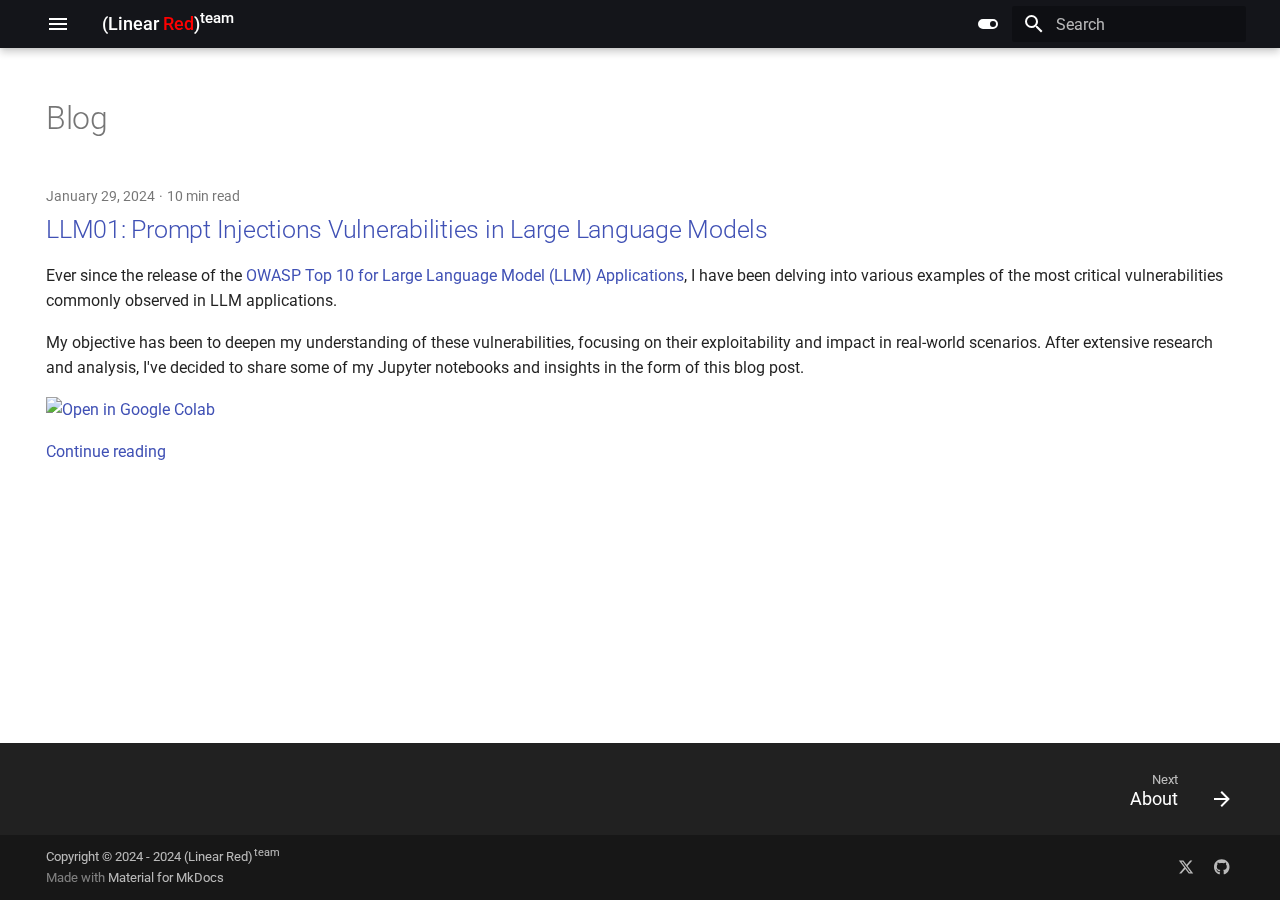
==== blog/index.html @ 83e92e82 "Update from https://github.com/linear-red/mkdocs-material/commit/1087065d7633c5d9809f232d4a11550712b" ====
<!doctype html>
<html lang="en" class="no-js">
  <head>
    
      <meta charset="utf-8">
      <meta name="viewport" content="width=device-width,initial-scale=1">
      
      
      
      
      
        <link rel="next" href="../about/">
      
      
      <link rel="icon" href="../images/favicon.png">
      <meta name="generator" content="mkdocs-1.5.3, mkdocs-material-9.5.4">
    
    
      
        <title>Blog - (Linear Red)team</title>
      
    
    
      <link rel="stylesheet" href="../assets/stylesheets/main.8cdd549f.min.css">
      
        
        <link rel="stylesheet" href="../assets/stylesheets/palette.9daa7816.min.css">
      
      


    
    
      
    
    
      
        
        
        <link rel="preconnect" href="https://fonts.gstatic.com" crossorigin>
        <link rel="stylesheet" href="https://fonts.googleapis.com/css?family=Roboto:300,300i,400,400i,700,700i%7CRoboto+Mono:400,400i,700,700i&display=fallback">
        <style>:root{--md-text-font:"Roboto";--md-code-font:"Roboto Mono"}</style>
      
    
    
      <link rel="stylesheet" href="../stylesheets/extra.css">
    
    <script>__md_scope=new URL("..",location),__md_hash=e=>[...e].reduce((e,_)=>(e<<5)-e+_.charCodeAt(0),0),__md_get=(e,_=localStorage,t=__md_scope)=>JSON.parse(_.getItem(t.pathname+"."+e)),__md_set=(e,_,t=localStorage,a=__md_scope)=>{try{t.setItem(a.pathname+"."+e,JSON.stringify(_))}catch(e){}}</script>
    
      

    
    
    
  </head>
  
  
    
    
      
    
    
    
    
    <body dir="ltr" data-md-color-scheme="slate" data-md-color-primary="black" data-md-color-accent="indigo">
  
    
    <input class="md-toggle" data-md-toggle="drawer" type="checkbox" id="__drawer" autocomplete="off">
    <input class="md-toggle" data-md-toggle="search" type="checkbox" id="__search" autocomplete="off">
    <label class="md-overlay" for="__drawer"></label>
    <div data-md-component="skip">
      
        
        <a href="#blog" class="md-skip">
          Skip to content
        </a>
      
    </div>
    <div data-md-component="announce">
      
    </div>
    
    
      <!--
  Copyright (c) 2016-2023 Martin Donath <martin.donath@squidfunk.com>

  Permission is hereby granted, free of charge, to any person obtaining a copy
  of this software and associated documentation files (the "Software"), to
  deal in the Software without restriction, including without limitation the
  rights to use, copy, modify, merge, publish, distribute, sublicense, and/or
  sell copies of the Software, and to permit persons to whom the Software is
  furnished to do so, subject to the following conditions:

  The above copyright notice and this permission notice shall be included in
  all copies or substantial portions of the Software.

  THE SOFTWARE IS PROVIDED "AS IS", WITHOUT WARRANTY OF ANY KIND, EXPRESS OR
  IMPLIED, INCLUDING BUT NOT LIMITED TO THE WARRANTIES OF MERCHANTABILITY,
  FITNESS FOR A PARTICULAR PURPOSE AND NON-INFRINGEMENT. IN NO EVENT SHALL THE
  AUTHORS OR COPYRIGHT HOLDERS BE LIABLE FOR ANY CLAIM, DAMAGES OR OTHER
  LIABILITY, WHETHER IN AN ACTION OF CONTRACT, TORT OR OTHERWISE, ARISING
  FROM, OUT OF OR IN CONNECTION WITH THE SOFTWARE OR THE USE OR OTHER DEALINGS
  IN THE SOFTWARE.
-->

<!-- Determine classes -->





<!-- Header -->
<header class="md-header md-header--shadow" data-md-component="header">
  <nav class="md-header__inner md-grid" aria-label="Header">

    <!-- Link to home -->
    <a href=".." title="(Linear Red)team"
      class="md-header__button md-logo" aria-label="(Linear Red)team" data-md-component="logo">
      
  <img src="../images/logo.png" alt="logo">

    </a>

    <!-- Button to open drawer -->
    <label class="md-header__button md-icon" for="__drawer">
      
      <svg xmlns="http://www.w3.org/2000/svg" viewBox="0 0 24 24"><path d="M3 6h18v2H3V6m0 5h18v2H3v-2m0 5h18v2H3v-2Z"/></svg>
    </label>

    <!-- Header title -->
    <div class="md-header__title" data-md-component="header-title">
      <div class="md-header__ellipsis">
        <div class="md-header__topic">
          <span class="md-ellipsis">
            (Linear <span class="md-red__text">Red</span>)<sup>team</sup>
          </span>
        </div>
        <div class="md-header__topic" data-md-component="header-topic">
          <span class="md-ellipsis">
            
            Blog
            
            (Linear <span class="md-red__text">Red</span>)<sup>team</sup>
          </span>
        </div>
      </div>
    </div>

    <!-- Color palette toggle -->
    
    
    <form class="md-header__option" data-md-component="palette">
  
    
    
    
    <input class="md-option" data-md-color-media="(prefers-color-scheme: dark)" data-md-color-scheme="slate" data-md-color-primary="black" data-md-color-accent="indigo"  aria-label="Switch to system preference"  type="radio" name="__palette" id="__palette_0">
    
      <label class="md-header__button md-icon" title="Switch to system preference" for="__palette_1" hidden>
        <svg xmlns="http://www.w3.org/2000/svg" viewBox="0 0 24 24"><path d="M17 7H7a5 5 0 0 0-5 5 5 5 0 0 0 5 5h10a5 5 0 0 0 5-5 5 5 0 0 0-5-5M7 15a3 3 0 0 1-3-3 3 3 0 0 1 3-3 3 3 0 0 1 3 3 3 3 0 0 1-3 3Z"/></svg>
      </label>
    
  
    
    
    
    <input class="md-option" data-md-color-media="(prefers-color-scheme: light)" data-md-color-scheme="default" data-md-color-primary="black" data-md-color-accent="indigo"  aria-label="Switch to dark mode"  type="radio" name="__palette" id="__palette_1">
    
      <label class="md-header__button md-icon" title="Switch to dark mode" for="__palette_0" hidden>
        <svg xmlns="http://www.w3.org/2000/svg" viewBox="0 0 24 24"><path d="M17 7H7a5 5 0 0 0-5 5 5 5 0 0 0 5 5h10a5 5 0 0 0 5-5 5 5 0 0 0-5-5m0 8a3 3 0 0 1-3-3 3 3 0 0 1 3-3 3 3 0 0 1 3 3 3 3 0 0 1-3 3Z"/></svg>
      </label>
    
  
</form>
    
    

    <!-- User preference: color palette -->
    
    <script>var media,input,key,value,palette=__md_get("__palette");if(palette&&palette.color){"(prefers-color-scheme)"===palette.color.media&&(media=matchMedia("(prefers-color-scheme: light)"),input=document.querySelector(media.matches?"[data-md-color-media='(prefers-color-scheme: light)']":"[data-md-color-media='(prefers-color-scheme: dark)']"),palette.color.media=input.getAttribute("data-md-color-media"),palette.color.scheme=input.getAttribute("data-md-color-scheme"),palette.color.primary=input.getAttribute("data-md-color-primary"),palette.color.accent=input.getAttribute("data-md-color-accent"));for([key,value]of Object.entries(palette.color))document.body.setAttribute("data-md-color-"+key,value)}</script>
    

    <!-- Site language selector -->
    

    <!-- Button to open search modal -->
    
    <label class="md-header__button md-icon" for="__search">
      
      <svg xmlns="http://www.w3.org/2000/svg" viewBox="0 0 24 24"><path d="M9.5 3A6.5 6.5 0 0 1 16 9.5c0 1.61-.59 3.09-1.56 4.23l.27.27h.79l5 5-1.5 1.5-5-5v-.79l-.27-.27A6.516 6.516 0 0 1 9.5 16 6.5 6.5 0 0 1 3 9.5 6.5 6.5 0 0 1 9.5 3m0 2C7 5 5 7 5 9.5S7 14 9.5 14 14 12 14 9.5 12 5 9.5 5Z"/></svg>
    </label>

    <!-- Search interface -->
    <div class="md-search" data-md-component="search" role="dialog">
  <label class="md-search__overlay" for="__search"></label>
  <div class="md-search__inner" role="search">
    <form class="md-search__form" name="search">
      <input type="text" class="md-search__input" name="query" aria-label="Search" placeholder="Search" autocapitalize="off" autocorrect="off" autocomplete="off" spellcheck="false" data-md-component="search-query" required>
      <label class="md-search__icon md-icon" for="__search">
        
        <svg xmlns="http://www.w3.org/2000/svg" viewBox="0 0 24 24"><path d="M9.5 3A6.5 6.5 0 0 1 16 9.5c0 1.61-.59 3.09-1.56 4.23l.27.27h.79l5 5-1.5 1.5-5-5v-.79l-.27-.27A6.516 6.516 0 0 1 9.5 16 6.5 6.5 0 0 1 3 9.5 6.5 6.5 0 0 1 9.5 3m0 2C7 5 5 7 5 9.5S7 14 9.5 14 14 12 14 9.5 12 5 9.5 5Z"/></svg>
        
        <svg xmlns="http://www.w3.org/2000/svg" viewBox="0 0 24 24"><path d="M20 11v2H8l5.5 5.5-1.42 1.42L4.16 12l7.92-7.92L13.5 5.5 8 11h12Z"/></svg>
      </label>
      <nav class="md-search__options" aria-label="Search">
        
        <button type="reset" class="md-search__icon md-icon" title="Clear" aria-label="Clear" tabindex="-1">
          
          <svg xmlns="http://www.w3.org/2000/svg" viewBox="0 0 24 24"><path d="M19 6.41 17.59 5 12 10.59 6.41 5 5 6.41 10.59 12 5 17.59 6.41 19 12 13.41 17.59 19 19 17.59 13.41 12 19 6.41Z"/></svg>
        </button>
      </nav>
      
    </form>
    <div class="md-search__output">
      <div class="md-search__scrollwrap" data-md-scrollfix>
        <div class="md-search-result" data-md-component="search-result">
          <div class="md-search-result__meta">
            Initializing search
          </div>
          <ol class="md-search-result__list" role="presentation"></ol>
        </div>
      </div>
    </div>
  </div>
</div>
    

    <!-- Repository information -->
    
  </nav>

  <!-- Navigation tabs (sticky) -->
  
</header>
    
    <div class="md-container" data-md-component="container">
      
      
        
          
        
      
      <main class="md-main" data-md-component="main">
        <div class="md-main__inner md-grid">
          
            
              
                
              
              <div class="md-sidebar md-sidebar--primary" data-md-component="sidebar" data-md-type="navigation" hidden>
                <div class="md-sidebar__scrollwrap">
                  <div class="md-sidebar__inner">
                    



<nav class="md-nav md-nav--primary" aria-label="Navigation" data-md-level="0">
  <label class="md-nav__title" for="__drawer">
    <a href=".." title="(Linear Red)team" class="md-nav__button md-logo" aria-label="(Linear Red)team" data-md-component="logo">
      
  <img src="../images/logo.png" alt="logo">

    </a>
    (Linear <span class="md-red__text">Red</span>)<sup>team</sup>
  </label>
  
  <ul class="md-nav__list" data-md-scrollfix>
    
      
      
  
  
    
  
  
  
    <li class="md-nav__item md-nav__item--active">
      
      <input class="md-nav__toggle md-toggle" type="checkbox" id="__toc">
      
      
        
      
      
      <a href="./" class="md-nav__link md-nav__link--active">
        
  
  <span class="md-ellipsis">
    Blog
  </span>
  

      </a>
      
    </li>
  

    
      
      
  
  
  
  
    <li class="md-nav__item">
      <a href="../about/" class="md-nav__link">
        
  
  <span class="md-ellipsis">
    About
  </span>
  

      </a>
    </li>
  

    
  </ul>
</nav>
                  </div>
                </div>
              </div>
            
            
              
                
              
              <div class="md-sidebar md-sidebar--secondary" data-md-component="sidebar" data-md-type="toc" hidden>
                <div class="md-sidebar__scrollwrap">
                  <div class="md-sidebar__inner">
                    

<nav class="md-nav md-nav--secondary" aria-label="Table of contents">
  
  
  
    
  
  
</nav>
                  </div>
                </div>
              </div>
            
          
          
  <div class="md-content" data-md-component="content">
    <div class="md-content__inner">
      <header class="md-typeset">
        <h1 id="blog">Blog</h1>
      </header>
      
        <article class="md-post md-post--excerpt">
  <header class="md-post__header">
    
    <div class="md-post__meta md-meta">
      <ul class="md-meta__list">
        <li class="md-meta__item">
          <time datetime="2024-01-29 00:00:00">January 29, 2024</time></li>
        
        
          
          <li class="md-meta__item">
            
              10 min read
            
          </li>
        
      </ul>
      
    </div>
  </header>
  <div class="md-post__content md-typeset">
    <h2 id="llm01-prompt-injections-vulnerabilities-in-large-language-models"><a class="toclink" href="2024/01/29/llm01---prompt-injections-vulnerabilities-in-large-language-models/">LLM01: Prompt Injections Vulnerabilities in Large Language Models</a></h2>
<p>Ever since the release of the <a href="https://owasp.org/www-project-top-10-for-large-language-model-applications/">OWASP Top 10 for Large Language Model (LLM) Applications</a>, I have been delving into various examples of the most critical vulnerabilities commonly observed in LLM applications.</p>
<p>My objective has been to deepen my understanding of these vulnerabilities, focusing on their exploitability and impact in real-world scenarios. After extensive research and analysis, I've decided to share some of my Jupyter notebooks and insights in the form of this blog post.</p>
<p><a href="https://colab.research.google.com/drive/11pjybFpw87A6K5MNISeocOVeml0WU7UI?usp=sharing"><img alt="Open in Google Colab" src="https://colab.research.google.com/assets/colab-badge.svg" /></a></p>

    <nav class="md-post__action">
      <a href="2024/01/29/llm01---prompt-injections-vulnerabilities-in-large-language-models/">
        Continue reading
      </a>
    </nav>
  </div>
</article>
      
      
    </div>
  </div>

          
<script>var target=document.getElementById(location.hash.slice(1));target&&target.name&&(target.checked=target.name.startsWith("__tabbed_"))</script>
        </div>
        
      </main>
      
        <footer class="md-footer">
  
    
      
        
      
      <nav class="md-footer__inner md-grid" aria-label="Footer" >
        
        
          
          <a href="../about/" class="md-footer__link md-footer__link--next" aria-label="Next: About">
            <div class="md-footer__title">
              <span class="md-footer__direction">
                Next
              </span>
              <div class="md-ellipsis">
                About
              </div>
            </div>
            <div class="md-footer__button md-icon">
              
              <svg xmlns="http://www.w3.org/2000/svg" viewBox="0 0 24 24"><path d="M4 11v2h12l-5.5 5.5 1.42 1.42L19.84 12l-7.92-7.92L10.5 5.5 16 11H4Z"/></svg>
            </div>
          </a>
        
      </nav>
    
  
  <div class="md-footer-meta md-typeset">
    <div class="md-footer-meta__inner md-grid">
      <div class="md-copyright">
  
    <div class="md-copyright__highlight">
      Copyright &copy; 2024 - 2024 (Linear Red)<sup>team</sup>
    </div>
  
  
    Made with
    <a href="https://squidfunk.github.io/mkdocs-material/" target="_blank" rel="noopener">
      Material for MkDocs
    </a>
  
</div>
      
        <div class="md-social">
  
    
    
    
    
      
      
    
    <a href="https://twitter.com/LinearRed" target="_blank" rel="noopener" title="twitter.com" class="md-social__link">
      <svg xmlns="http://www.w3.org/2000/svg" viewBox="0 0 512 512"><!--! Font Awesome Free 6.5.1 by @fontawesome - https://fontawesome.com License - https://fontawesome.com/license/free (Icons: CC BY 4.0, Fonts: SIL OFL 1.1, Code: MIT License) Copyright 2023 Fonticons, Inc.--><path d="M389.2 48h70.6L305.6 224.2 487 464H345L233.7 318.6 106.5 464H35.8l164.9-188.5L26.8 48h145.6l100.5 132.9L389.2 48zm-24.8 373.8h39.1L151.1 88h-42l255.3 333.8z"/></svg>
    </a>
  
    
    
    
    
      
      
    
    <a href="https://github.com/Linear-Red" target="_blank" rel="noopener" title="github.com" class="md-social__link">
      <svg xmlns="http://www.w3.org/2000/svg" viewBox="0 0 496 512"><!--! Font Awesome Free 6.5.1 by @fontawesome - https://fontawesome.com License - https://fontawesome.com/license/free (Icons: CC BY 4.0, Fonts: SIL OFL 1.1, Code: MIT License) Copyright 2023 Fonticons, Inc.--><path d="M165.9 397.4c0 2-2.3 3.6-5.2 3.6-3.3.3-5.6-1.3-5.6-3.6 0-2 2.3-3.6 5.2-3.6 3-.3 5.6 1.3 5.6 3.6zm-31.1-4.5c-.7 2 1.3 4.3 4.3 4.9 2.6 1 5.6 0 6.2-2s-1.3-4.3-4.3-5.2c-2.6-.7-5.5.3-6.2 2.3zm44.2-1.7c-2.9.7-4.9 2.6-4.6 4.9.3 2 2.9 3.3 5.9 2.6 2.9-.7 4.9-2.6 4.6-4.6-.3-1.9-3-3.2-5.9-2.9zM244.8 8C106.1 8 0 113.3 0 252c0 110.9 69.8 205.8 169.5 239.2 12.8 2.3 17.3-5.6 17.3-12.1 0-6.2-.3-40.4-.3-61.4 0 0-70 15-84.7-29.8 0 0-11.4-29.1-27.8-36.6 0 0-22.9-15.7 1.6-15.4 0 0 24.9 2 38.6 25.8 21.9 38.6 58.6 27.5 72.9 20.9 2.3-16 8.8-27.1 16-33.7-55.9-6.2-112.3-14.3-112.3-110.5 0-27.5 7.6-41.3 23.6-58.9-2.6-6.5-11.1-33.3 2.6-67.9 20.9-6.5 69 27 69 27 20-5.6 41.5-8.5 62.8-8.5s42.8 2.9 62.8 8.5c0 0 48.1-33.6 69-27 13.7 34.7 5.2 61.4 2.6 67.9 16 17.7 25.8 31.5 25.8 58.9 0 96.5-58.9 104.2-114.8 110.5 9.2 7.9 17 22.9 17 46.4 0 33.7-.3 75.4-.3 83.6 0 6.5 4.6 14.4 17.3 12.1C428.2 457.8 496 362.9 496 252 496 113.3 383.5 8 244.8 8zM97.2 352.9c-1.3 1-1 3.3.7 5.2 1.6 1.6 3.9 2.3 5.2 1 1.3-1 1-3.3-.7-5.2-1.6-1.6-3.9-2.3-5.2-1zm-10.8-8.1c-.7 1.3.3 2.9 2.3 3.9 1.6 1 3.6.7 4.3-.7.7-1.3-.3-2.9-2.3-3.9-2-.6-3.6-.3-4.3.7zm32.4 35.6c-1.6 1.3-1 4.3 1.3 6.2 2.3 2.3 5.2 2.6 6.5 1 1.3-1.3.7-4.3-1.3-6.2-2.2-2.3-5.2-2.6-6.5-1zm-11.4-14.7c-1.6 1-1.6 3.6 0 5.9 1.6 2.3 4.3 3.3 5.6 2.3 1.6-1.3 1.6-3.9 0-6.2-1.4-2.3-4-3.3-5.6-2z"/></svg>
    </a>
  
</div>
      
    </div>
  </div>
</footer>
      
    </div>
    <div class="md-dialog" data-md-component="dialog">
      <div class="md-dialog__inner md-typeset"></div>
    </div>
    
    
    <script id="__config" type="application/json">{"base": "..", "features": ["navigation.footer", "header.autohide"], "search": "../assets/javascripts/workers/search.c011b7c0.min.js", "translations": {"clipboard.copied": "Copied to clipboard", "clipboard.copy": "Copy to clipboard", "search.result.more.one": "1 more on this page", "search.result.more.other": "# more on this page", "search.result.none": "No matching documents", "search.result.one": "1 matching document", "search.result.other": "# matching documents", "search.result.placeholder": "Type to start searching", "search.result.term.missing": "Missing", "select.version": "Select version"}}</script>
    
    
      <script src="../assets/javascripts/bundle.31921d94.min.js"></script>
      
    
  </body>
</html>
---- assets/stylesheets/main.8cdd549f.min.css ----
@charset "UTF-8";html{-webkit-text-size-adjust:none;-moz-text-size-adjust:none;text-size-adjust:none;box-sizing:border-box}*,:after,:before{box-sizing:inherit}@media (prefers-reduced-motion){*,:after,:before{transition:none!important}}body{margin:0}a,button,input,label{-webkit-tap-highlight-color:transparent}a{color:inherit;text-decoration:none}hr{border:0;box-sizing:content-box;display:block;height:.05rem;overflow:visible;padding:0}small{font-size:80%}sub,sup{line-height:1em}img{border-style:none}table{border-collapse:separate;border-spacing:0}td,th{font-weight:400;vertical-align:top}button{background:transparent;border:0;font-family:inherit;font-size:inherit;margin:0;padding:0}input{border:0;outline:none}:root{--md-primary-fg-color:#4051b5;--md-primary-fg-color--light:#5d6cc0;--md-primary-fg-color--dark:#303fa1;--md-primary-bg-color:#fff;--md-primary-bg-color--light:hsla(0,0%,100%,.7);--md-accent-fg-color:#526cfe;--md-accent-fg-color--transparent:rgba(82,108,254,.1);--md-accent-bg-color:#fff;--md-accent-bg-color--light:hsla(0,0%,100%,.7)}[data-md-color-scheme=default]{color-scheme:light}[data-md-color-scheme=default] img[src$="#gh-dark-mode-only"],[data-md-color-scheme=default] img[src$="#only-dark"]{display:none}:root,[data-md-color-scheme=default]{--md-hue:225deg;--md-default-fg-color:rgba(0,0,0,.87);--md-default-fg-color--light:rgba(0,0,0,.54);--md-default-fg-color--lighter:rgba(0,0,0,.32);--md-default-fg-color--lightest:rgba(0,0,0,.07);--md-default-bg-color:#fff;--md-default-bg-color--light:hsla(0,0%,100%,.7);--md-default-bg-color--lighter:hsla(0,0%,100%,.3);--md-default-bg-color--lightest:hsla(0,0%,100%,.12);--md-code-fg-color:#36464e;--md-code-bg-color:#f5f5f5;--md-code-hl-color:#4287ff;--md-code-hl-color--light:rgba(66,135,255,.1);--md-code-hl-number-color:#d52a2a;--md-code-hl-special-color:#db1457;--md-code-hl-function-color:#a846b9;--md-code-hl-constant-color:#6e59d9;--md-code-hl-keyword-color:#3f6ec6;--md-code-hl-string-color:#1c7d4d;--md-code-hl-name-color:var(--md-code-fg-color);--md-code-hl-operator-color:var(--md-default-fg-color--light);--md-code-hl-punctuation-color:var(--md-default-fg-color--light);--md-code-hl-comment-color:var(--md-default-fg-color--light);--md-code-hl-generic-color:var(--md-default-fg-color--light);--md-code-hl-variable-color:var(--md-default-fg-color--light);--md-typeset-color:var(--md-default-fg-color);--md-typeset-a-color:var(--md-primary-fg-color);--md-typeset-del-color:rgba(245,80,61,.15);--md-typeset-ins-color:rgba(11,213,112,.15);--md-typeset-kbd-color:#fafafa;--md-typeset-kbd-accent-color:#fff;--md-typeset-kbd-border-color:#b8b8b8;--md-typeset-mark-color:rgba(255,255,0,.5);--md-typeset-table-color:rgba(0,0,0,.12);--md-typeset-table-color--light:rgba(0,0,0,.035);--md-admonition-fg-color:var(--md-default-fg-color);--md-admonition-bg-color:var(--md-default-bg-color);--md-warning-fg-color:rgba(0,0,0,.87);--md-warning-bg-color:#ff9;--md-footer-fg-color:#fff;--md-footer-fg-color--light:hsla(0,0%,100%,.7);--md-footer-fg-color--lighter:hsla(0,0%,100%,.45);--md-footer-bg-color:rgba(0,0,0,.87);--md-footer-bg-color--dark:rgba(0,0,0,.32);--md-shadow-z1:0 0.2rem 0.5rem rgba(0,0,0,.05),0 0 0.05rem rgba(0,0,0,.1);--md-shadow-z2:0 0.2rem 0.5rem rgba(0,0,0,.1),0 0 0.05rem rgba(0,0,0,.25);--md-shadow-z3:0 0.2rem 0.5rem rgba(0,0,0,.2),0 0 0.05rem rgba(0,0,0,.35)}.md-icon svg{fill:currentcolor;display:block;height:1.2rem;width:1.2rem}body{-webkit-font-smoothing:antialiased;-moz-osx-font-smoothing:grayscale;--md-text-font-family:var(--md-text-font,_),-apple-system,BlinkMacSystemFont,Helvetica,Arial,sans-serif;--md-code-font-family:var(--md-code-font,_),SFMono-Regular,Consolas,Menlo,monospace}aside,body,input{font-feature-settings:"kern","liga";color:var(--md-typeset-color);font-family:var(--md-text-font-family)}code,kbd,pre{font-feature-settings:"kern";font-family:var(--md-code-font-family)}:root{--md-typeset-table-sort-icon:url('data:image/svg+xml;charset=utf-8,<svg xmlns="http://www.w3.org/2000/svg" viewBox="0 0 24 24"><path d="m18 21-4-4h3V7h-3l4-4 4 4h-3v10h3M2 19v-2h10v2M2 13v-2h7v2M2 7V5h4v2H2Z"/></svg>');--md-typeset-table-sort-icon--asc:url('data:image/svg+xml;charset=utf-8,<svg xmlns="http://www.w3.org/2000/svg" viewBox="0 0 24 24"><path d="M19 17h3l-4 4-4-4h3V3h2M2 17h10v2H2M6 5v2H2V5m0 6h7v2H2v-2Z"/></svg>');--md-typeset-table-sort-icon--desc:url('data:image/svg+xml;charset=utf-8,<svg xmlns="http://www.w3.org/2000/svg" viewBox="0 0 24 24"><path d="M19 7h3l-4-4-4 4h3v14h2M2 17h10v2H2M6 5v2H2V5m0 6h7v2H2v-2Z"/></svg>')}.md-typeset{-webkit-print-color-adjust:exact;color-adjust:exact;font-size:.8rem;line-height:1.6}@media print{.md-typeset{font-size:.68rem}}.md-typeset blockquote,.md-typeset dl,.md-typeset figure,.md-typeset ol,.md-typeset pre,.md-typeset ul{margin-bottom:1em;margin-top:1em}.md-typeset h1{color:var(--md-default-fg-color--light);font-size:2em;line-height:1.3;margin:0 0 1.25em}.md-typeset h1,.md-typeset h2{font-weight:300;letter-spacing:-.01em}.md-typeset h2{font-size:1.5625em;line-height:1.4;margin:1.6em 0 .64em}.md-typeset h3{font-size:1.25em;font-weight:400;letter-spacing:-.01em;line-height:1.5;margin:1.6em 0 .8em}.md-typeset h2+h3{margin-top:.8em}.md-typeset h4{font-weight:700;letter-spacing:-.01em;margin:1em 0}.md-typeset h5,.md-typeset h6{color:var(--md-default-fg-color--light);font-size:.8em;font-weight:700;letter-spacing:-.01em;margin:1.25em 0}.md-typeset h5{text-transform:uppercase}.md-typeset hr{border-bottom:.05rem solid var(--md-default-fg-color--lightest);display:flow-root;margin:1.5em 0}.md-typeset a{color:var(--md-typeset-a-color);word-break:break-word}.md-typeset a,.md-typeset a:before{transition:color 125ms}.md-typeset a:focus,.md-typeset a:hover{color:var(--md-accent-fg-color)}.md-typeset a:focus code,.md-typeset a:hover code{background-color:var(--md-accent-fg-color--transparent)}.md-typeset a code{color:currentcolor;transition:background-color 125ms}.md-typeset a.focus-visible{outline-color:var(--md-accent-fg-color);outline-offset:.2rem}.md-typeset code,.md-typeset kbd,.md-typeset pre{color:var(--md-code-fg-color);direction:ltr;font-variant-ligatures:none}@media print{.md-typeset code,.md-typeset kbd,.md-typeset pre{white-space:pre-wrap}}.md-typeset code{background-color:var(--md-code-bg-color);border-radius:.1rem;-webkit-box-decoration-break:clone;box-decoration-break:clone;font-size:.85em;padding:0 .2941176471em;word-break:break-word}.md-typeset code:not(.focus-visible){-webkit-tap-highlight-color:transparent;outline:none}.md-typeset pre{display:flow-root;line-height:1.4;position:relative}.md-typeset pre>code{-webkit-box-decoration-break:slice;box-decoration-break:slice;box-shadow:none;display:block;margin:0;outline-color:var(--md-accent-fg-color);overflow:auto;padding:.7720588235em 1.1764705882em;scrollbar-color:var(--md-default-fg-color--lighter) transparent;scrollbar-width:thin;touch-action:auto;word-break:normal}.md-typeset pre>code:hover{scrollbar-color:var(--md-accent-fg-color) transparent}.md-typeset pre>code::-webkit-scrollbar{height:.2rem;width:.2rem}.md-typeset pre>code::-webkit-scrollbar-thumb{background-color:var(--md-default-fg-color--lighter)}.md-typeset pre>code::-webkit-scrollbar-thumb:hover{background-color:var(--md-accent-fg-color)}.md-typeset kbd{background-color:var(--md-typeset-kbd-color);border-radius:.1rem;box-shadow:0 .1rem 0 .05rem var(--md-typeset-kbd-border-color),0 .1rem 0 var(--md-typeset-kbd-border-color),0 -.1rem .2rem var(--md-typeset-kbd-accent-color) inset;color:var(--md-default-fg-color);display:inline-block;font-size:.75em;padding:0 .6666666667em;vertical-align:text-top;word-break:break-word}.md-typeset mark{background-color:var(--md-typeset-mark-color);-webkit-box-decoration-break:clone;box-decoration-break:clone;color:inherit;word-break:break-word}.md-typeset abbr{border-bottom:.05rem dotted var(--md-default-fg-color--light);cursor:help;text-decoration:none}.md-typeset small{opacity:.75}[dir=ltr] .md-typeset sub,[dir=ltr] .md-typeset sup{margin-left:.078125em}[dir=rtl] .md-typeset sub,[dir=rtl] .md-typeset sup{margin-right:.078125em}[dir=ltr] .md-typeset blockquote{padding-left:.6rem}[dir=rtl] .md-typeset blockquote{padding-right:.6rem}[dir=ltr] .md-typeset blockquote{border-left:.2rem solid var(--md-default-fg-color--lighter)}[dir=rtl] .md-typeset blockquote{border-right:.2rem solid var(--md-default-fg-color--lighter)}.md-typeset blockquote{color:var(--md-default-fg-color--light);margin-left:0;margin-right:0}.md-typeset ul{list-style-type:disc}[dir=ltr] .md-typeset ol,[dir=ltr] .md-typeset ul{margin-left:.625em}[dir=rtl] .md-typeset ol,[dir=rtl] .md-typeset ul{margin-right:.625em}.md-typeset ol,.md-typeset ul{padding:0}.md-typeset ol:not([hidden]),.md-typeset ul:not([hidden]){display:flow-root}.md-typeset ol ol,.md-typeset ul ol{list-style-type:lower-alpha}.md-typeset ol ol ol,.md-typeset ul ol ol{list-style-type:lower-roman}[dir=ltr] .md-typeset ol li,[dir=ltr] .md-typeset ul li{margin-left:1.25em}[dir=rtl] .md-typeset ol li,[dir=rtl] .md-typeset ul li{margin-right:1.25em}.md-typeset ol li,.md-typeset ul li{margin-bottom:.5em}.md-typeset ol li blockquote,.md-typeset ol li p,.md-typeset ul li blockquote,.md-typeset ul li p{margin:.5em 0}.md-typeset ol li:last-child,.md-typeset ul li:last-child{margin-bottom:0}[dir=ltr] .md-typeset ol li ol,[dir=ltr] .md-typeset ol li ul,[dir=ltr] .md-typeset ul li ol,[dir=ltr] .md-typeset ul li ul{margin-left:.625em}[dir=rtl] .md-typeset ol li ol,[dir=rtl] .md-typeset ol li ul,[dir=rtl] .md-typeset ul li ol,[dir=rtl] .md-typeset ul li ul{margin-right:.625em}.md-typeset ol li ol,.md-typeset ol li ul,.md-typeset ul li ol,.md-typeset ul li ul{margin-bottom:.5em;margin-top:.5em}[dir=ltr] .md-typeset dd{margin-left:1.875em}[dir=rtl] .md-typeset dd{margin-right:1.875em}.md-typeset dd{margin-bottom:1.5em;margin-top:1em}.md-typeset img,.md-typeset svg,.md-typeset video{height:auto;max-width:100%}.md-typeset img[align=left]{margin:1em 1em 1em 0}.md-typeset img[align=right]{margin:1em 0 1em 1em}.md-typeset img[align]:only-child{margin-top:0}.md-typeset figure{display:flow-root;margin:1em auto;max-width:100%;text-align:center;width:-moz-fit-content;width:fit-content}.md-typeset figure img{display:block}.md-typeset figcaption{font-style:italic;margin:1em auto;max-width:24rem}.md-typeset iframe{max-width:100%}.md-typeset table:not([class]){background-color:var(--md-default-bg-color);border:.05rem solid var(--md-typeset-table-color);border-radius:.1rem;display:inline-block;font-size:.64rem;max-width:100%;overflow:auto;touch-action:auto}@media print{.md-typeset table:not([class]){display:table}}.md-typeset table:not([class])+*{margin-top:1.5em}.md-typeset table:not([class]) td>:first-child,.md-typeset table:not([class]) th>:first-child{margin-top:0}.md-typeset table:not([class]) td>:last-child,.md-typeset table:not([class]) th>:last-child{margin-bottom:0}.md-typeset table:not([class]) td:not([align]),.md-typeset table:not([class]) th:not([align]){text-align:left}[dir=rtl] .md-typeset table:not([class]) td:not([align]),[dir=rtl] .md-typeset table:not([class]) th:not([align]){text-align:right}.md-typeset table:not([class]) th{font-weight:700;min-width:5rem;padding:.9375em 1.25em;vertical-align:top}.md-typeset table:not([class]) td{border-top:.05rem solid var(--md-typeset-table-color);padding:.9375em 1.25em;vertical-align:top}.md-typeset table:not([class]) tbody tr{transition:background-color 125ms}.md-typeset table:not([class]) tbody tr:hover{background-color:var(--md-typeset-table-color--light);box-shadow:0 .05rem 0 var(--md-default-bg-color) inset}.md-typeset table:not([class]) a{word-break:normal}.md-typeset table th[role=columnheader]{cursor:pointer}[dir=ltr] .md-typeset table th[role=columnheader]:after{margin-left:.5em}[dir=rtl] .md-typeset table th[role=columnheader]:after{margin-right:.5em}.md-typeset table th[role=columnheader]:after{content:"";display:inline-block;height:1.2em;-webkit-mask-image:var(--md-typeset-table-sort-icon);mask-image:var(--md-typeset-table-sort-icon);-webkit-mask-repeat:no-repeat;mask-repeat:no-repeat;-webkit-mask-size:contain;mask-size:contain;transition:background-color 125ms;vertical-align:text-bottom;width:1.2em}.md-typeset table th[role=columnheader]:hover:after{background-color:var(--md-default-fg-color--lighter)}.md-typeset table th[role=columnheader][aria-sort=ascending]:after{background-color:var(--md-default-fg-color--light);-webkit-mask-image:var(--md-typeset-table-sort-icon--asc);mask-image:var(--md-typeset-table-sort-icon--asc)}.md-typeset table th[role=columnheader][aria-sort=descending]:after{background-color:var(--md-default-fg-color--light);-webkit-mask-image:var(--md-typeset-table-sort-icon--desc);mask-image:var(--md-typeset-table-sort-icon--desc)}.md-typeset__scrollwrap{margin:1em -.8rem;overflow-x:auto;touch-action:auto}.md-typeset__table{display:inline-block;margin-bottom:.5em;padding:0 .8rem}@media print{.md-typeset__table{display:block}}html .md-typeset__table table{display:table;margin:0;overflow:hidden;width:100%}@media screen and (max-width:44.984375em){.md-content__inner>pre{margin:1em -.8rem}.md-content__inner>pre code{border-radius:0}}.md-typeset .md-author{border-radius:100%;display:block;flex-shrink:0;height:1.6rem;overflow:hidden;position:relative;transition:color 125ms,transform 125ms;width:1.6rem}.md-typeset .md-author img{display:block}.md-typeset .md-author--more{background:var(--md-default-fg-color--lightest);color:var(--md-default-fg-color--lighter);font-size:.6rem;font-weight:700;line-height:1.6rem;text-align:center}.md-typeset .md-author--long{height:2.4rem;width:2.4rem}.md-typeset a.md-author{transform:scale(1)}.md-typeset a.md-author img{filter:grayscale(100%) opacity(75%);transition:filter 125ms}.md-typeset a.md-author:focus,.md-typeset a.md-author:hover{transform:scale(1.1);z-index:1}.md-typeset a.md-author:focus img,.md-typeset a.md-author:hover img{filter:grayscale(0)}.md-banner{background-color:var(--md-footer-bg-color);color:var(--md-footer-fg-color);overflow:auto}@media print{.md-banner{display:none}}.md-banner--warning{background-color:var(--md-warning-bg-color);color:var(--md-warning-fg-color)}.md-banner__inner{font-size:.7rem;margin:.6rem auto;padding:0 .8rem}[dir=ltr] .md-banner__button{float:right}[dir=rtl] .md-banner__button{float:left}.md-banner__button{color:inherit;cursor:pointer;transition:opacity .25s}.no-js .md-banner__button{display:none}.md-banner__button:hover{opacity:.7}html{font-size:125%;height:100%;overflow-x:hidden}@media screen and (min-width:10000em){html{font-size:137.5%}}@media screen and (min-width:12500em){html{font-size:150%}}body{background-color:var(--md-default-bg-color);display:flex;flex-direction:column;font-size:.5rem;min-height:100%;position:relative;width:100%}@media print{body{display:block}}@media screen and (max-width:59.984375em){body[data-md-scrolllock]{position:fixed}}.md-grid{margin-left:auto;margin-right:auto;max-width:61rem}.md-container{display:flex;flex-direction:column;flex-grow:1}@media print{.md-container{display:block}}.md-main{flex-grow:1}.md-main__inner{display:flex;height:100%;margin-top:1.5rem}.md-ellipsis{overflow:hidden;text-overflow:ellipsis}.md-toggle{display:none}.md-option{height:0;opacity:0;position:absolute;width:0}.md-option:checked+label:not([hidden]){display:block}.md-option.focus-visible+label{outline-color:var(--md-accent-fg-color);outline-style:auto}.md-skip{background-color:var(--md-default-fg-color);border-radius:.1rem;color:var(--md-default-bg-color);font-size:.64rem;margin:.5rem;opacity:0;outline-color:var(--md-accent-fg-color);padding:.3rem .5rem;position:fixed;transform:translateY(.4rem);z-index:-1}.md-skip:focus{opacity:1;transform:translateY(0);transition:transform .25s cubic-bezier(.4,0,.2,1),opacity 175ms 75ms;z-index:10}@page{margin:25mm}:root{--md-clipboard-icon:url('data:image/svg+xml;charset=utf-8,<svg xmlns="http://www.w3.org/2000/svg" viewBox="0 0 24 24"><path d="M19 21H8V7h11m0-2H8a2 2 0 0 0-2 2v14a2 2 0 0 0 2 2h11a2 2 0 0 0 2-2V7a2 2 0 0 0-2-2m-3-4H4a2 2 0 0 0-2 2v14h2V3h12V1Z"/></svg>')}.md-clipboard{border-radius:.1rem;color:var(--md-default-fg-color--lightest);cursor:pointer;height:1.5em;outline-color:var(--md-accent-fg-color);outline-offset:.1rem;position:absolute;right:.5em;top:.5em;transition:color .25s;width:1.5em;z-index:1}@media print{.md-clipboard{display:none}}.md-clipboard:not(.focus-visible){-webkit-tap-highlight-color:transparent;outline:none}:hover>.md-clipboard{color:var(--md-default-fg-color--light)}.md-clipboard:focus,.md-clipboard:hover{color:var(--md-accent-fg-color)}.md-clipboard:after{background-color:currentcolor;content:"";display:block;height:1.125em;margin:0 auto;-webkit-mask-image:var(--md-clipboard-icon);mask-image:var(--md-clipboard-icon);-webkit-mask-position:center;mask-position:center;-webkit-mask-repeat:no-repeat;mask-repeat:no-repeat;-webkit-mask-size:contain;mask-size:contain;width:1.125em}.md-clipboard--inline{cursor:pointer}.md-clipboard--inline code{transition:color .25s,background-color .25s}.md-clipboard--inline:focus code,.md-clipboard--inline:hover code{background-color:var(--md-accent-fg-color--transparent);color:var(--md-accent-fg-color)}@keyframes consent{0%{opacity:0;transform:translateY(100%)}to{opacity:1;transform:translateY(0)}}@keyframes overlay{0%{opacity:0}to{opacity:1}}.md-consent__overlay{animation:overlay .25s both;-webkit-backdrop-filter:blur(.1rem);backdrop-filter:blur(.1rem);background-color:rgba(0,0,0,.54);height:100%;opacity:1;position:fixed;top:0;width:100%;z-index:5}.md-consent__inner{animation:consent .5s cubic-bezier(.1,.7,.1,1) both;background-color:var(--md-default-bg-color);border:0;border-radius:.1rem;bottom:0;box-shadow:0 0 .2rem rgba(0,0,0,.1),0 .2rem .4rem rgba(0,0,0,.2);max-height:100%;overflow:auto;padding:0;position:fixed;width:100%;z-index:5}.md-consent__form{padding:.8rem}.md-consent__settings{display:none;margin:1em 0}input:checked+.md-consent__settings{display:block}.md-consent__controls{margin-bottom:.8rem}.md-typeset .md-consent__controls .md-button{display:inline}@media screen and (max-width:44.984375em){.md-typeset .md-consent__controls .md-button{display:block;margin-top:.4rem;text-align:center;width:100%}}.md-consent label{cursor:pointer}.md-content{flex-grow:1;min-width:0}.md-content__inner{margin:0 .8rem 1.2rem;padding-top:.6rem}@media screen and (min-width:7625em){[dir=ltr] .md-sidebar--primary:not([hidden])~.md-content>.md-content__inner{margin-left:1.2rem}[dir=ltr] .md-sidebar--secondary:not([hidden])~.md-content>.md-content__inner,[dir=rtl] .md-sidebar--primary:not([hidden])~.md-content>.md-content__inner{margin-right:1.2rem}[dir=rtl] .md-sidebar--secondary:not([hidden])~.md-content>.md-content__inner{margin-left:1.2rem}}.md-content__inner:before{content:"";display:block;height:.4rem}.md-content__inner>:last-child{margin-bottom:0}[dir=ltr] .md-content__button{float:right}[dir=rtl] .md-content__button{float:left}[dir=ltr] .md-content__button{margin-left:.4rem}[dir=rtl] .md-content__button{margin-right:.4rem}.md-content__button{margin:.4rem 0;padding:0}@media print{.md-content__button{display:none}}.md-typeset .md-content__button{color:var(--md-default-fg-color--lighter)}.md-content__button svg{display:inline;vertical-align:top}[dir=rtl] .md-content__button svg{transform:scaleX(-1)}[dir=ltr] .md-dialog{right:.8rem}[dir=rtl] .md-dialog{left:.8rem}.md-dialog{background-color:var(--md-default-fg-color);border-radius:.1rem;bottom:.8rem;box-shadow:var(--md-shadow-z3);min-width:11.1rem;opacity:0;padding:.4rem .6rem;pointer-events:none;position:fixed;transform:translateY(100%);transition:transform 0ms .4s,opacity .4s;z-index:4}@media print{.md-dialog{display:none}}.md-dialog--active{opacity:1;pointer-events:auto;transform:translateY(0);transition:transform .4s cubic-bezier(.075,.85,.175,1),opacity .4s}.md-dialog__inner{color:var(--md-default-bg-color);font-size:.7rem}.md-feedback{margin:2em 0 1em;text-align:center}.md-feedback fieldset{border:none;margin:0;padding:0}.md-feedback__title{font-weight:700;margin:1em auto}.md-feedback__inner{position:relative}.md-feedback__list{display:flex;flex-wrap:wrap;place-content:baseline center;position:relative}.md-feedback__list:hover .md-icon:not(:disabled){color:var(--md-default-fg-color--lighter)}:disabled .md-feedback__list{min-height:1.8rem}.md-feedback__icon{color:var(--md-default-fg-color--light);cursor:pointer;flex-shrink:0;margin:0 .1rem;transition:color 125ms}.md-feedback__icon:not(:disabled).md-icon:hover{color:var(--md-accent-fg-color)}.md-feedback__icon:disabled{color:var(--md-default-fg-color--lightest);pointer-events:none}.md-feedback__note{opacity:0;position:relative;transform:translateY(.4rem);transition:transform .4s cubic-bezier(.1,.7,.1,1),opacity .15s}.md-feedback__note>*{margin:0 auto;max-width:16rem}:disabled .md-feedback__note{opacity:1;transform:translateY(0)}.md-footer{background-color:var(--md-footer-bg-color);color:var(--md-footer-fg-color)}@media print{.md-footer{display:none}}.md-footer__inner{justify-content:space-between;overflow:auto;padding:.2rem}.md-footer__inner:not([hidden]){display:flex}.md-footer__link{align-items:end;display:flex;flex-grow:0.01;margin-bottom:.4rem;margin-top:1rem;max-width:100%;outline-color:var(--md-accent-fg-color);overflow:hidden;transition:opacity .25s}.md-footer__link:focus,.md-footer__link:hover{opacity:.7}[dir=rtl] .md-footer__link svg{transform:scaleX(-1)}@media screen and (max-width:44.984375em){.md-footer__link--prev{flex-shrink:0}.md-footer__link--prev .md-footer__title{display:none}}[dir=ltr] .md-footer__link--next{margin-left:auto}[dir=rtl] .md-footer__link--next{margin-right:auto}.md-footer__link--next{text-align:right}[dir=rtl] .md-footer__link--next{text-align:left}.md-footer__title{flex-grow:1;font-size:.9rem;margin-bottom:.7rem;max-width:calc(100% - 2.4rem);padding:0 1rem;white-space:nowrap}.md-footer__button{margin:.2rem;padding:.4rem}.md-footer__direction{font-size:.64rem;opacity:.7}.md-footer-meta{background-color:var(--md-footer-bg-color--dark)}.md-footer-meta__inner{display:flex;flex-wrap:wrap;justify-content:space-between;padding:.2rem}html .md-footer-meta.md-typeset a{color:var(--md-footer-fg-color--light)}html .md-footer-meta.md-typeset a:focus,html .md-footer-meta.md-typeset a:hover{color:var(--md-footer-fg-color)}.md-copyright{color:var(--md-footer-fg-color--lighter);font-size:.64rem;margin:auto .6rem;padding:.4rem 0;width:100%}@media screen and (min-width:45em){.md-copyright{width:auto}}.md-copyright__highlight{color:var(--md-footer-fg-color--light)}.md-social{display:inline-flex;gap:.2rem;margin:0 .4rem;padding:.2rem 0 .6rem}@media screen and (min-width:45em){.md-social{padding:.6rem 0}}.md-social__link{display:inline-block;height:1.6rem;text-align:center;width:1.6rem}.md-social__link:before{line-height:1.9}.md-social__link svg{fill:currentcolor;max-height:.8rem;vertical-align:-25%}.md-typeset .md-button{border:.1rem solid;border-radius:.1rem;color:var(--md-primary-fg-color);cursor:pointer;display:inline-block;font-weight:700;padding:.625em 2em;transition:color 125ms,background-color 125ms,border-color 125ms}.md-typeset .md-button--primary{background-color:var(--md-primary-fg-color);border-color:var(--md-primary-fg-color);color:var(--md-primary-bg-color)}.md-typeset .md-button:focus,.md-typeset .md-button:hover{background-color:var(--md-accent-fg-color);border-color:var(--md-accent-fg-color);color:var(--md-accent-bg-color)}[dir=ltr] .md-typeset .md-input{border-top-left-radius:.1rem}[dir=ltr] .md-typeset .md-input,[dir=rtl] .md-typeset .md-input{border-top-right-radius:.1rem}[dir=rtl] .md-typeset .md-input{border-top-left-radius:.1rem}.md-typeset .md-input{border-bottom:.1rem solid var(--md-default-fg-color--lighter);box-shadow:var(--md-shadow-z1);font-size:.8rem;height:1.8rem;padding:0 .6rem;transition:border .25s,box-shadow .25s}.md-typeset .md-input:focus,.md-typeset .md-input:hover{border-bottom-color:var(--md-accent-fg-color);box-shadow:var(--md-shadow-z2)}.md-typeset .md-input--stretch{width:100%}.md-header{background-color:var(--md-primary-fg-color);box-shadow:0 0 .2rem transparent,0 .2rem .4rem transparent;color:var(--md-primary-bg-color);display:block;left:0;position:sticky;right:0;top:0;z-index:4}@media print{.md-header{display:none}}.md-header[hidden]{transform:translateY(-100%);transition:transform .25s cubic-bezier(.8,0,.6,1),box-shadow .25s}.md-header--shadow{box-shadow:0 0 .2rem rgba(0,0,0,.1),0 .2rem .4rem rgba(0,0,0,.2);transition:transform .25s cubic-bezier(.1,.7,.1,1),box-shadow .25s}.md-header__inner{align-items:center;display:flex;padding:0 .2rem}.md-header__button{color:currentcolor;cursor:pointer;margin:.2rem;outline-color:var(--md-accent-fg-color);padding:.4rem;position:relative;transition:opacity .25s;vertical-align:middle;z-index:1}.md-header__button:hover{opacity:.7}.md-header__button:not([hidden]){display:inline-block}.md-header__button:not(.focus-visible){-webkit-tap-highlight-color:transparent;outline:none}.md-header__button.md-logo{margin:.2rem;padding:.4rem}@media screen and (max-width:7618.796875em){.md-header__button.md-logo{display:none}}.md-header__button.md-logo img,.md-header__button.md-logo svg{fill:currentcolor;display:block;height:1.2rem;width:auto}@media screen and (min-width:60em){.md-header__button[for=__search]{display:none}}.no-js .md-header__button[for=__search]{display:none}[dir=rtl] .md-header__button[for=__search] svg{transform:scaleX(-1)}@media screen and (min-width:7625em){.md-header__button[for=__drawer]{display:none}}.md-header__topic{display:flex;max-width:100%;position:absolute;transition:transform .4s cubic-bezier(.1,.7,.1,1),opacity .15s;white-space:nowrap}.md-header__topic+.md-header__topic{opacity:0;pointer-events:none;transform:translateX(1.25rem);transition:transform .4s cubic-bezier(1,.7,.1,.1),opacity .15s;z-index:-1}[dir=rtl] .md-header__topic+.md-header__topic{transform:translateX(-1.25rem)}.md-header__topic:first-child{font-weight:700}[dir=ltr] .md-header__title{margin-left:1rem;margin-right:.4rem}[dir=rtl] .md-header__title{margin-left:.4rem;margin-right:1rem}.md-header__title{flex-grow:1;font-size:.9rem;height:2.4rem;line-height:2.4rem}.md-header__title--active .md-header__topic{opacity:0;pointer-events:none;transform:translateX(-1.25rem);transition:transform .4s cubic-bezier(1,.7,.1,.1),opacity .15s;z-index:-1}[dir=rtl] .md-header__title--active .md-header__topic{transform:translateX(1.25rem)}.md-header__title--active .md-header__topic+.md-header__topic{opacity:1;pointer-events:auto;transform:translateX(0);transition:transform .4s cubic-bezier(.1,.7,.1,1),opacity .15s;z-index:0}.md-header__title>.md-header__ellipsis{height:100%;position:relative;width:100%}.md-header__option{display:flex;flex-shrink:0;max-width:100%;transition:max-width 0ms .25s,opacity .25s .25s;white-space:nowrap}[data-md-toggle=search]:checked~.md-header .md-header__option{max-width:0;opacity:0;transition:max-width 0ms,opacity 0ms}.md-header__option>input{bottom:0}.md-header__source{display:none}@media screen and (min-width:60em){[dir=ltr] .md-header__source{margin-left:1rem}[dir=rtl] .md-header__source{margin-right:1rem}.md-header__source{display:block;max-width:11.7rem;width:11.7rem}}@media screen and (min-width:7625em){[dir=ltr] .md-header__source{margin-left:1.4rem}[dir=rtl] .md-header__source{margin-right:1.4rem}}.md-meta{color:var(--md-default-fg-color--light);font-size:.7rem;line-height:1.3}.md-meta__list{display:inline-flex;flex-wrap:wrap;list-style:none;margin:0;padding:0}.md-meta__item:not(:last-child):after{content:"·";margin-left:.2rem;margin-right:.2rem}.md-meta__link{color:var(--md-typeset-a-color)}.md-meta__link:focus,.md-meta__link:hover{color:var(--md-accent-fg-color)}.md-draft{background-color:#ff1744;border-radius:.125em;color:#fff;display:inline-block;font-weight:700;padding-left:.5714285714em;padding-right:.5714285714em}:root{--md-nav-icon--prev:url('data:image/svg+xml;charset=utf-8,<svg xmlns="http://www.w3.org/2000/svg" viewBox="0 0 24 24"><path d="M20 11v2H8l5.5 5.5-1.42 1.42L4.16 12l7.92-7.92L13.5 5.5 8 11h12Z"/></svg>');--md-nav-icon--next:url('data:image/svg+xml;charset=utf-8,<svg xmlns="http://www.w3.org/2000/svg" viewBox="0 0 24 24"><path d="M8.59 16.58 13.17 12 8.59 7.41 10 6l6 6-6 6-1.41-1.42Z"/></svg>');--md-toc-icon:url('data:image/svg+xml;charset=utf-8,<svg xmlns="http://www.w3.org/2000/svg" viewBox="0 0 24 24"><path d="M3 9h14V7H3v2m0 4h14v-2H3v2m0 4h14v-2H3v2m16 0h2v-2h-2v2m0-10v2h2V7h-2m0 6h2v-2h-2v2Z"/></svg>')}.md-nav{font-size:.7rem;line-height:1.3}.md-nav__title{color:var(--md-default-fg-color--light);display:block;font-weight:700;overflow:hidden;padding:0 .6rem;text-overflow:ellipsis}.md-nav__title .md-nav__button{display:none}.md-nav__title .md-nav__button img{height:100%;width:auto}.md-nav__title .md-nav__button.md-logo img,.md-nav__title .md-nav__button.md-logo svg{fill:currentcolor;display:block;height:2.4rem;max-width:100%;-o-object-fit:contain;object-fit:contain;width:auto}.md-nav__list{list-style:none;margin:0;padding:0}.md-nav__link{align-items:flex-start;display:flex;gap:.4rem;margin-top:.625em;scroll-snap-align:start;transition:color 125ms}.md-nav__link--passed{color:var(--md-default-fg-color--light)}.md-nav__item .md-nav__link--active,.md-nav__item .md-nav__link--active code{color:var(--md-typeset-a-color)}.md-nav__link .md-ellipsis{position:relative}[dir=ltr] .md-nav__link .md-icon:last-child{margin-left:auto}[dir=rtl] .md-nav__link .md-icon:last-child{margin-right:auto}.md-nav__link svg{fill:currentcolor;flex-shrink:0;height:1.3em}.md-nav__link[for]:focus,.md-nav__link[for]:hover,.md-nav__link[href]:focus,.md-nav__link[href]:hover{color:var(--md-accent-fg-color);cursor:pointer}.md-nav__link.focus-visible{outline-color:var(--md-accent-fg-color);outline-offset:.2rem}.md-nav--primary .md-nav__link[for=__toc]{display:none}.md-nav--primary .md-nav__link[for=__toc] .md-icon:after{background-color:currentcolor;display:block;height:100%;-webkit-mask-image:var(--md-toc-icon);mask-image:var(--md-toc-icon);width:100%}.md-nav--primary .md-nav__link[for=__toc]~.md-nav{display:none}.md-nav__container>.md-nav__link{margin-top:0}.md-nav__container>.md-nav__link:first-child{flex-grow:1;min-width:0}.md-nav__icon{flex-shrink:0}.md-nav__source{display:none}@media screen and (max-width:7618.796875em){.md-nav--primary,.md-nav--primary .md-nav{background-color:var(--md-default-bg-color);display:flex;flex-direction:column;height:100%;left:0;position:absolute;right:0;top:0;z-index:1}.md-nav--primary .md-nav__item,.md-nav--primary .md-nav__title{font-size:.8rem;line-height:1.5}.md-nav--primary .md-nav__title{background-color:var(--md-default-fg-color--lightest);color:var(--md-default-fg-color--light);cursor:pointer;height:5.6rem;line-height:2.4rem;padding:3rem .8rem .2rem;position:relative;white-space:nowrap}[dir=ltr] .md-nav--primary .md-nav__title .md-nav__icon{left:.4rem}[dir=rtl] .md-nav--primary .md-nav__title .md-nav__icon{right:.4rem}.md-nav--primary .md-nav__title .md-nav__icon{display:block;height:1.2rem;margin:.2rem;position:absolute;top:.4rem;width:1.2rem}.md-nav--primary .md-nav__title .md-nav__icon:after{background-color:currentcolor;content:"";display:block;height:100%;-webkit-mask-image:var(--md-nav-icon--prev);mask-image:var(--md-nav-icon--prev);-webkit-mask-position:center;mask-position:center;-webkit-mask-repeat:no-repeat;mask-repeat:no-repeat;-webkit-mask-size:contain;mask-size:contain;width:100%}.md-nav--primary .md-nav__title~.md-nav__list{background-color:var(--md-default-bg-color);box-shadow:0 .05rem 0 var(--md-default-fg-color--lightest) inset;overflow-y:auto;scroll-snap-type:y mandatory;touch-action:pan-y}.md-nav--primary .md-nav__title~.md-nav__list>:first-child{border-top:0}.md-nav--primary .md-nav__title[for=__drawer]{background-color:var(--md-primary-fg-color);color:var(--md-primary-bg-color);font-weight:700}.md-nav--primary .md-nav__title .md-logo{display:block;left:.2rem;margin:.2rem;padding:.4rem;position:absolute;right:.2rem;top:.2rem}.md-nav--primary .md-nav__list{flex:1}.md-nav--primary .md-nav__item{border-top:.05rem solid var(--md-default-fg-color--lightest)}.md-nav--primary .md-nav__item--active>.md-nav__link{color:var(--md-typeset-a-color)}.md-nav--primary .md-nav__item--active>.md-nav__link:focus,.md-nav--primary .md-nav__item--active>.md-nav__link:hover{color:var(--md-accent-fg-color)}.md-nav--primary .md-nav__link{margin-top:0;padding:.6rem .8rem}.md-nav--primary .md-nav__link svg{margin-top:.1em}.md-nav--primary .md-nav__link>.md-nav__link{padding:0}[dir=ltr] .md-nav--primary .md-nav__link .md-nav__icon{margin-right:-.2rem}[dir=rtl] .md-nav--primary .md-nav__link .md-nav__icon{margin-left:-.2rem}.md-nav--primary .md-nav__link .md-nav__icon{font-size:1.2rem;height:1.2rem;width:1.2rem}.md-nav--primary .md-nav__link .md-nav__icon:after{background-color:currentcolor;content:"";display:block;height:100%;-webkit-mask-image:var(--md-nav-icon--next);mask-image:var(--md-nav-icon--next);-webkit-mask-position:center;mask-position:center;-webkit-mask-repeat:no-repeat;mask-repeat:no-repeat;-webkit-mask-size:contain;mask-size:contain;width:100%}[dir=rtl] .md-nav--primary .md-nav__icon:after{transform:scale(-1)}.md-nav--primary .md-nav--secondary .md-nav{background-color:transparent;position:static}[dir=ltr] .md-nav--primary .md-nav--secondary .md-nav .md-nav__link{padding-left:1.4rem}[dir=rtl] .md-nav--primary .md-nav--secondary .md-nav .md-nav__link{padding-right:1.4rem}[dir=ltr] .md-nav--primary .md-nav--secondary .md-nav .md-nav .md-nav__link{padding-left:2rem}[dir=rtl] .md-nav--primary .md-nav--secondary .md-nav .md-nav .md-nav__link{padding-right:2rem}[dir=ltr] .md-nav--primary .md-nav--secondary .md-nav .md-nav .md-nav .md-nav__link{padding-left:2.6rem}[dir=rtl] .md-nav--primary .md-nav--secondary .md-nav .md-nav .md-nav .md-nav__link{padding-right:2.6rem}[dir=ltr] .md-nav--primary .md-nav--secondary .md-nav .md-nav .md-nav .md-nav .md-nav__link{padding-left:3.2rem}[dir=rtl] .md-nav--primary .md-nav--secondary .md-nav .md-nav .md-nav .md-nav .md-nav__link{padding-right:3.2rem}.md-nav--secondary{background-color:transparent}.md-nav__toggle~.md-nav{display:flex;opacity:0;transform:translateX(100%);transition:transform .25s cubic-bezier(.8,0,.6,1),opacity 125ms 50ms}[dir=rtl] .md-nav__toggle~.md-nav{transform:translateX(-100%)}.md-nav__toggle:checked~.md-nav{opacity:1;transform:translateX(0);transition:transform .25s cubic-bezier(.4,0,.2,1),opacity 125ms 125ms}.md-nav__toggle:checked~.md-nav>.md-nav__list{backface-visibility:hidden}}@media screen and (max-width:59.984375em){.md-nav--primary .md-nav__link[for=__toc]{display:flex}.md-nav--primary .md-nav__link[for=__toc] .md-icon:after{content:""}.md-nav--primary .md-nav__link[for=__toc]+.md-nav__link{display:none}.md-nav--primary .md-nav__link[for=__toc]~.md-nav{display:flex}.md-nav__source{background-color:var(--md-primary-fg-color--dark);color:var(--md-primary-bg-color);display:block;padding:0 .2rem}}@media screen and (min-width:60em) and (max-width:7618.796875em){.md-nav--integrated .md-nav__link[for=__toc]{display:flex}.md-nav--integrated .md-nav__link[for=__toc] .md-icon:after{content:""}.md-nav--integrated .md-nav__link[for=__toc]+.md-nav__link{display:none}.md-nav--integrated .md-nav__link[for=__toc]~.md-nav{display:flex}}@media screen and (min-width:60em){.md-nav{margin-bottom:-.4rem}.md-nav--secondary .md-nav__title{background:var(--md-default-bg-color);box-shadow:0 0 .4rem .4rem var(--md-default-bg-color);position:sticky;top:0;z-index:1}.md-nav--secondary .md-nav__title[for=__toc]{scroll-snap-align:start}.md-nav--secondary .md-nav__title .md-nav__icon{display:none}[dir=ltr] .md-nav--secondary .md-nav__list{padding-left:.6rem}[dir=rtl] .md-nav--secondary .md-nav__list{padding-right:.6rem}.md-nav--secondary .md-nav__list{padding-bottom:.4rem}[dir=ltr] .md-nav--secondary .md-nav__item>.md-nav__link{margin-right:.4rem}[dir=rtl] .md-nav--secondary .md-nav__item>.md-nav__link{margin-left:.4rem}}@media screen and (min-width:7625em){.md-nav{margin-bottom:-.4rem;transition:max-height .25s cubic-bezier(.86,0,.07,1)}.md-nav--primary .md-nav__title{background:var(--md-default-bg-color);box-shadow:0 0 .4rem .4rem var(--md-default-bg-color);position:sticky;top:0;z-index:1}.md-nav--primary .md-nav__title[for=__drawer]{scroll-snap-align:start}.md-nav--primary .md-nav__title .md-nav__icon{display:none}[dir=ltr] .md-nav--primary .md-nav__list{padding-left:.6rem}[dir=rtl] .md-nav--primary .md-nav__list{padding-right:.6rem}.md-nav--primary .md-nav__list{padding-bottom:.4rem}[dir=ltr] .md-nav--primary .md-nav__item>.md-nav__link{margin-right:.4rem}[dir=rtl] .md-nav--primary .md-nav__item>.md-nav__link{margin-left:.4rem}.md-nav__toggle~.md-nav{display:grid;grid-template-rows:0fr;opacity:0;transition:grid-template-rows .25s cubic-bezier(.86,0,.07,1),opacity .25s,visibility 0ms .25s;visibility:collapse}.md-nav__toggle~.md-nav>.md-nav__list{overflow:hidden}.md-nav__toggle.md-toggle--indeterminate~.md-nav,.md-nav__toggle:checked~.md-nav{grid-template-rows:1fr;opacity:1;transition:grid-template-rows .25s cubic-bezier(.86,0,.07,1),opacity .15s .1s,visibility 0ms;visibility:visible}.md-nav__toggle.md-toggle--indeterminate~.md-nav{transition:none}.md-nav__item--nested>.md-nav>.md-nav__title{display:none}.md-nav__item--section{display:block;margin:1.25em 0}.md-nav__item--section:last-child{margin-bottom:0}.md-nav__item--section>.md-nav__link{font-weight:700}.md-nav__item--section>.md-nav__link[for]{color:var(--md-default-fg-color--light)}.md-nav__item--section>.md-nav__link:not(.md-nav__container){pointer-events:none}.md-nav__item--section>.md-nav__link .md-icon,.md-nav__item--section>.md-nav__link>[for]{display:none}[dir=ltr] .md-nav__item--section>.md-nav{margin-left:-.6rem}[dir=rtl] .md-nav__item--section>.md-nav{margin-right:-.6rem}.md-nav__item--section>.md-nav{display:block;opacity:1;visibility:visible}.md-nav__item--section>.md-nav>.md-nav__list>.md-nav__item{padding:0}.md-nav__icon{border-radius:100%;height:.9rem;transition:background-color .25s;width:.9rem}.md-nav__icon:hover{background-color:var(--md-accent-fg-color--transparent)}.md-nav__icon:after{background-color:currentcolor;border-radius:100%;content:"";display:inline-block;height:100%;-webkit-mask-image:var(--md-nav-icon--next);mask-image:var(--md-nav-icon--next);-webkit-mask-position:center;mask-position:center;-webkit-mask-repeat:no-repeat;mask-repeat:no-repeat;-webkit-mask-size:contain;mask-size:contain;transition:transform .25s;vertical-align:-.1rem;width:100%}[dir=rtl] .md-nav__icon:after{transform:rotate(180deg)}.md-nav__item--nested .md-nav__toggle:checked~.md-nav__link .md-nav__icon:after,.md-nav__item--nested .md-toggle--indeterminate~.md-nav__link .md-nav__icon:after{transform:rotate(90deg)}.md-nav--lifted>.md-nav__list>.md-nav__item,.md-nav--lifted>.md-nav__title{display:none}.md-nav--lifted>.md-nav__list>.md-nav__item--active{display:block}.md-nav--lifted>.md-nav__list>.md-nav__item--active>.md-nav__link{background:var(--md-default-bg-color);box-shadow:0 0 .4rem .4rem var(--md-default-bg-color);margin-top:0;position:sticky;top:0;z-index:1}.md-nav--lifted>.md-nav__list>.md-nav__item--active>.md-nav__link:not(.md-nav__container){pointer-events:none}.md-nav--lifted>.md-nav__list>.md-nav__item--active.md-nav__item--section{margin:0}[dir=ltr] .md-nav--lifted>.md-nav__list>.md-nav__item>.md-nav{margin-left:-.6rem}[dir=rtl] .md-nav--lifted>.md-nav__list>.md-nav__item>.md-nav{margin-right:-.6rem}.md-nav--lifted>.md-nav__list>.md-nav__item>[for]{color:var(--md-default-fg-color--light)}.md-nav--lifted .md-nav[data-md-level="1"]{grid-template-rows:1fr;opacity:1;visibility:visible}.md-nav--integrated>.md-nav__list>.md-nav__item--active:not(.md-nav__item--nested){padding:0 .6rem}.md-nav--integrated>.md-nav__list>.md-nav__item--active:not(.md-nav__item--nested)>.md-nav__link{padding:0}[dir=ltr] .md-nav--integrated>.md-nav__list>.md-nav__item--active .md-nav--secondary{border-left:.05rem solid var(--md-primary-fg-color)}[dir=rtl] .md-nav--integrated>.md-nav__list>.md-nav__item--active .md-nav--secondary{border-right:.05rem solid var(--md-primary-fg-color)}.md-nav--integrated>.md-nav__list>.md-nav__item--active .md-nav--secondary{display:block;margin-bottom:1.25em;opacity:1;visibility:visible}.md-nav--integrated>.md-nav__list>.md-nav__item--active .md-nav--secondary>.md-nav__list{overflow:visible;padding-bottom:0}.md-nav--integrated>.md-nav__list>.md-nav__item--active .md-nav--secondary>.md-nav__title{display:none}}.md-pagination{font-size:.8rem;font-weight:700;gap:.4rem}.md-pagination,.md-pagination>*{align-items:center;display:flex;justify-content:center}.md-pagination>*{border-radius:.2rem;height:1.8rem;min-width:1.8rem;text-align:center}.md-pagination__current{background-color:var(--md-default-fg-color--lightest);color:var(--md-default-fg-color--light)}.md-pagination__link{transition:color 125ms,background-color 125ms}.md-pagination__link:focus,.md-pagination__link:hover{background-color:var(--md-accent-fg-color--transparent);color:var(--md-accent-fg-color)}.md-pagination__link:focus svg,.md-pagination__link:hover svg{color:var(--md-accent-fg-color)}.md-pagination__link.focus-visible{outline-color:var(--md-accent-fg-color);outline-offset:.2rem}.md-pagination__link svg{fill:currentcolor;color:var(--md-default-fg-color--lighter);display:block;max-height:100%;width:1.2rem}.md-post__back{border-bottom:.05rem solid var(--md-default-fg-color--lightest);margin-bottom:1.2rem;padding-bottom:1.2rem}@media screen and (max-width:7618.796875em){.md-post__back{display:none}}[dir=rtl] .md-post__back svg{transform:scaleX(-1)}.md-post__authors{display:flex;flex-direction:column;gap:.6rem;margin:0 .6rem 1.2rem}.md-post .md-post__meta a{transition:color 125ms}.md-post .md-post__meta a:focus,.md-post .md-post__meta a:hover{color:var(--md-accent-fg-color)}.md-post__title{color:var(--md-default-fg-color--light);font-weight:700}.md-post--excerpt{margin-bottom:3.2rem}.md-post--excerpt .md-post__header{align-items:center;display:flex;gap:.6rem;min-height:1.6rem}.md-post--excerpt .md-post__authors{align-items:center;display:inline-flex;flex-direction:row;gap:.2rem;margin:0;min-height:2.4rem}[dir=ltr] .md-post--excerpt .md-post__meta .md-meta__list{margin-right:.4rem}[dir=rtl] .md-post--excerpt .md-post__meta .md-meta__list{margin-left:.4rem}.md-post--excerpt .md-post__content>:first-child{--md-scroll-margin:6rem;margin-top:0}.md-post>.md-nav--secondary{margin:1em 0}.md-profile{align-items:center;display:flex;font-size:.7rem;gap:.6rem;line-height:1.4;width:100%}.md-profile__description{flex-grow:1}.md-content--post{display:flex}@media screen and (max-width:7618.796875em){.md-content--post{flex-flow:column-reverse}}.md-content--post>.md-content__inner{min-width:0}@media screen and (min-width:7625em){[dir=ltr] .md-content--post>.md-content__inner{margin-left:1.2rem}[dir=rtl] .md-content--post>.md-content__inner{margin-right:1.2rem}}@media screen and (max-width:7618.796875em){.md-sidebar.md-sidebar--post{padding:0;position:static;width:100%}.md-sidebar.md-sidebar--post .md-sidebar__scrollwrap{overflow:visible}.md-sidebar.md-sidebar--post .md-sidebar__inner{padding:0}.md-sidebar.md-sidebar--post .md-post__meta{margin-left:.6rem;margin-right:.6rem}.md-sidebar.md-sidebar--post .md-nav__item{border:none;display:inline}.md-sidebar.md-sidebar--post .md-nav__list{display:inline-flex;flex-wrap:wrap;gap:.6rem;padding-bottom:.6rem;padding-top:.6rem}.md-sidebar.md-sidebar--post .md-nav__link{padding:0}.md-sidebar.md-sidebar--post .md-nav{height:auto;margin-bottom:0;position:static}}:root{--md-progress-value:0;--md-progress-delay:400ms}.md-progress{background:var(--md-primary-bg-color);height:.075rem;opacity:min(clamp(0,var(--md-progress-value),1),clamp(0,100 - var(--md-progress-value),1));position:fixed;top:0;transform:scaleX(calc(var(--md-progress-value)*1%));transform-origin:left;transition:transform .5s cubic-bezier(.19,1,.22,1),opacity .25s var(--md-progress-delay);width:100%;z-index:4}:root{--md-search-result-icon:url('data:image/svg+xml;charset=utf-8,<svg xmlns="http://www.w3.org/2000/svg" viewBox="0 0 24 24"><path d="M14 2H6a2 2 0 0 0-2 2v16a2 2 0 0 0 2 2h7c-.41-.25-.8-.56-1.14-.9-.33-.33-.61-.7-.86-1.1H6V4h7v5h5v1.18c.71.16 1.39.43 2 .82V8l-6-6m6.31 16.9c1.33-2.11.69-4.9-1.4-6.22-2.11-1.33-4.91-.68-6.22 1.4-1.34 2.11-.69 4.89 1.4 6.22 1.46.93 3.32.93 4.79.02L22 23.39 23.39 22l-3.08-3.1m-3.81.1a2.5 2.5 0 0 1-2.5-2.5 2.5 2.5 0 0 1 2.5-2.5 2.5 2.5 0 0 1 2.5 2.5 2.5 2.5 0 0 1-2.5 2.5Z"/></svg>')}.md-search{position:relative}@media screen and (min-width:60em){.md-search{padding:.2rem 0}}.no-js .md-search{display:none}.md-search__overlay{opacity:0;z-index:1}@media screen and (max-width:59.984375em){[dir=ltr] .md-search__overlay{left:-2.2rem}[dir=rtl] .md-search__overlay{right:-2.2rem}.md-search__overlay{background-color:var(--md-default-bg-color);border-radius:1rem;height:2rem;overflow:hidden;pointer-events:none;position:absolute;top:-1rem;transform-origin:center;transition:transform .3s .1s,opacity .2s .2s;width:2rem}[data-md-toggle=search]:checked~.md-header .md-search__overlay{opacity:1;transition:transform .4s,opacity .1s}}@media screen and (min-width:60em){[dir=ltr] .md-search__overlay{left:0}[dir=rtl] .md-search__overlay{right:0}.md-search__overlay{background-color:rgba(0,0,0,.54);cursor:pointer;height:0;position:fixed;top:0;transition:width 0ms .25s,height 0ms .25s,opacity .25s;width:0}[data-md-toggle=search]:checked~.md-header .md-search__overlay{height:200vh;opacity:1;transition:width 0ms,height 0ms,opacity .25s;width:100%}}@media screen and (max-width:29.984375em){[data-md-toggle=search]:checked~.md-header .md-search__overlay{transform:scale(45)}}@media screen and (min-width:30em) and (max-width:44.984375em){[data-md-toggle=search]:checked~.md-header .md-search__overlay{transform:scale(60)}}@media screen and (min-width:45em) and (max-width:59.984375em){[data-md-toggle=search]:checked~.md-header .md-search__overlay{transform:scale(75)}}.md-search__inner{backface-visibility:hidden}@media screen and (max-width:59.984375em){[dir=ltr] .md-search__inner{left:0}[dir=rtl] .md-search__inner{right:0}.md-search__inner{height:0;opacity:0;overflow:hidden;position:fixed;top:0;transform:translateX(5%);transition:width 0ms .3s,height 0ms .3s,transform .15s cubic-bezier(.4,0,.2,1) .15s,opacity .15s .15s;width:0;z-index:2}[dir=rtl] .md-search__inner{transform:translateX(-5%)}[data-md-toggle=search]:checked~.md-header .md-search__inner{height:100%;opacity:1;transform:translateX(0);transition:width 0ms 0ms,height 0ms 0ms,transform .15s cubic-bezier(.1,.7,.1,1) .15s,opacity .15s .15s;width:100%}}@media screen and (min-width:60em){[dir=ltr] .md-search__inner{float:right}[dir=rtl] .md-search__inner{float:left}.md-search__inner{padding:.1rem 0;position:relative;transition:width .25s cubic-bezier(.1,.7,.1,1);width:11.7rem}}@media screen and (min-width:60em) and (max-width:7618.796875em){[data-md-toggle=search]:checked~.md-header .md-search__inner{width:23.4rem}}@media screen and (min-width:7625em){[data-md-toggle=search]:checked~.md-header .md-search__inner{width:34.4rem}}.md-search__form{background-color:var(--md-default-bg-color);box-shadow:0 0 .6rem transparent;height:2.4rem;position:relative;transition:color .25s,background-color .25s;z-index:2}@media screen and (min-width:60em){.md-search__form{background-color:rgba(0,0,0,.26);border-radius:.1rem;height:1.8rem}.md-search__form:hover{background-color:hsla(0,0%,100%,.12)}}[data-md-toggle=search]:checked~.md-header .md-search__form{background-color:var(--md-default-bg-color);border-radius:.1rem .1rem 0 0;box-shadow:0 0 .6rem rgba(0,0,0,.07);color:var(--md-default-fg-color)}[dir=ltr] .md-search__input{padding-left:3.6rem;padding-right:2.2rem}[dir=rtl] .md-search__input{padding-left:2.2rem;padding-right:3.6rem}.md-search__input{background:transparent;font-size:.9rem;height:100%;position:relative;text-overflow:ellipsis;width:100%;z-index:2}.md-search__input::-moz-placeholder{-moz-transition:color .25s;transition:color .25s}.md-search__input::placeholder{transition:color .25s}.md-search__input::-moz-placeholder{color:var(--md-default-fg-color--light)}.md-search__input::placeholder,.md-search__input~.md-search__icon{color:var(--md-default-fg-color--light)}.md-search__input::-ms-clear{display:none}@media screen and (max-width:59.984375em){.md-search__input{font-size:.9rem;height:2.4rem;width:100%}}@media screen and (min-width:60em){[dir=ltr] .md-search__input{padding-left:2.2rem}[dir=rtl] .md-search__input{padding-right:2.2rem}.md-search__input{color:inherit;font-size:.8rem}.md-search__input::-moz-placeholder{color:var(--md-primary-bg-color--light)}.md-search__input::placeholder{color:var(--md-primary-bg-color--light)}.md-search__input+.md-search__icon{color:var(--md-primary-bg-color)}[data-md-toggle=search]:checked~.md-header .md-search__input{text-overflow:clip}[data-md-toggle=search]:checked~.md-header .md-search__input+.md-search__icon{color:var(--md-default-fg-color--light)}[data-md-toggle=search]:checked~.md-header .md-search__input::-moz-placeholder{color:transparent}[data-md-toggle=search]:checked~.md-header .md-search__input::placeholder{color:transparent}}.md-search__icon{cursor:pointer;display:inline-block;height:1.2rem;transition:color .25s,opacity .25s;width:1.2rem}.md-search__icon:hover{opacity:.7}[dir=ltr] .md-search__icon[for=__search]{left:.5rem}[dir=rtl] .md-search__icon[for=__search]{right:.5rem}.md-search__icon[for=__search]{position:absolute;top:.3rem;z-index:2}[dir=rtl] .md-search__icon[for=__search] svg{transform:scaleX(-1)}@media screen and (max-width:59.984375em){[dir=ltr] .md-search__icon[for=__search]{left:.8rem}[dir=rtl] .md-search__icon[for=__search]{right:.8rem}.md-search__icon[for=__search]{top:.6rem}.md-search__icon[for=__search] svg:first-child{display:none}}@media screen and (min-width:60em){.md-search__icon[for=__search]{pointer-events:none}.md-search__icon[for=__search] svg:last-child{display:none}}[dir=ltr] .md-search__options{right:.5rem}[dir=rtl] .md-search__options{left:.5rem}.md-search__options{pointer-events:none;position:absolute;top:.3rem;z-index:2}@media screen and (max-width:59.984375em){[dir=ltr] .md-search__options{right:.8rem}[dir=rtl] .md-search__options{left:.8rem}.md-search__options{top:.6rem}}[dir=ltr] .md-search__options>.md-icon{margin-left:.2rem}[dir=rtl] .md-search__options>.md-icon{margin-right:.2rem}.md-search__options>.md-icon{color:var(--md-default-fg-color--light);opacity:0;transform:scale(.75);transition:transform .15s cubic-bezier(.1,.7,.1,1),opacity .15s}.md-search__options>.md-icon:not(.focus-visible){-webkit-tap-highlight-color:transparent;outline:none}[data-md-toggle=search]:checked~.md-header .md-search__input:valid~.md-search__options>.md-icon{opacity:1;pointer-events:auto;transform:scale(1)}[data-md-toggle=search]:checked~.md-header .md-search__input:valid~.md-search__options>.md-icon:hover{opacity:.7}[dir=ltr] .md-search__suggest{padding-left:3.6rem;padding-right:2.2rem}[dir=rtl] .md-search__suggest{padding-left:2.2rem;padding-right:3.6rem}.md-search__suggest{align-items:center;color:var(--md-default-fg-color--lighter);display:flex;font-size:.9rem;height:100%;opacity:0;position:absolute;top:0;transition:opacity 50ms;white-space:nowrap;width:100%}@media screen and (min-width:60em){[dir=ltr] .md-search__suggest{padding-left:2.2rem}[dir=rtl] .md-search__suggest{padding-right:2.2rem}.md-search__suggest{font-size:.8rem}}[data-md-toggle=search]:checked~.md-header .md-search__suggest{opacity:1;transition:opacity .3s .1s}[dir=ltr] .md-search__output{border-bottom-left-radius:.1rem}[dir=ltr] .md-search__output,[dir=rtl] .md-search__output{border-bottom-right-radius:.1rem}[dir=rtl] .md-search__output{border-bottom-left-radius:.1rem}.md-search__output{overflow:hidden;position:absolute;width:100%;z-index:1}@media screen and (max-width:59.984375em){.md-search__output{bottom:0;top:2.4rem}}@media screen and (min-width:60em){.md-search__output{opacity:0;top:1.9rem;transition:opacity .4s}[data-md-toggle=search]:checked~.md-header .md-search__output{box-shadow:var(--md-shadow-z3);opacity:1}}.md-search__scrollwrap{backface-visibility:hidden;background-color:var(--md-default-bg-color);height:100%;overflow-y:auto;touch-action:pan-y}@media (-webkit-max-device-pixel-ratio:1),(max-resolution:1dppx){.md-search__scrollwrap{transform:translateZ(0)}}@media screen and (min-width:60em) and (max-width:7618.796875em){.md-search__scrollwrap{width:23.4rem}}@media screen and (min-width:7625em){.md-search__scrollwrap{width:34.4rem}}@media screen and (min-width:60em){.md-search__scrollwrap{max-height:0;scrollbar-color:var(--md-default-fg-color--lighter) transparent;scrollbar-width:thin}[data-md-toggle=search]:checked~.md-header .md-search__scrollwrap{max-height:75vh}.md-search__scrollwrap:hover{scrollbar-color:var(--md-accent-fg-color) transparent}.md-search__scrollwrap::-webkit-scrollbar{height:.2rem;width:.2rem}.md-search__scrollwrap::-webkit-scrollbar-thumb{background-color:var(--md-default-fg-color--lighter)}.md-search__scrollwrap::-webkit-scrollbar-thumb:hover{background-color:var(--md-accent-fg-color)}}.md-search-result{color:var(--md-default-fg-color);word-break:break-word}.md-search-result__meta{background-color:var(--md-default-fg-color--lightest);color:var(--md-default-fg-color--light);font-size:.64rem;line-height:1.8rem;padding:0 .8rem;scroll-snap-align:start}@media screen and (min-width:60em){[dir=ltr] .md-search-result__meta{padding-left:2.2rem}[dir=rtl] .md-search-result__meta{padding-right:2.2rem}}.md-search-result__list{list-style:none;margin:0;padding:0;-webkit-user-select:none;-moz-user-select:none;user-select:none}.md-search-result__item{box-shadow:0 -.05rem var(--md-default-fg-color--lightest)}.md-search-result__item:first-child{box-shadow:none}.md-search-result__link{display:block;outline:none;scroll-snap-align:start;transition:background-color .25s}.md-search-result__link:focus,.md-search-result__link:hover{background-color:var(--md-accent-fg-color--transparent)}.md-search-result__link:last-child p:last-child{margin-bottom:.6rem}.md-search-result__more>summary{cursor:pointer;display:block;outline:none;position:sticky;scroll-snap-align:start;top:0;z-index:1}.md-search-result__more>summary::marker{display:none}.md-search-result__more>summary::-webkit-details-marker{display:none}.md-search-result__more>summary>div{color:var(--md-typeset-a-color);font-size:.64rem;padding:.75em .8rem;transition:color .25s,background-color .25s}@media screen and (min-width:60em){[dir=ltr] .md-search-result__more>summary>div{padding-left:2.2rem}[dir=rtl] .md-search-result__more>summary>div{padding-right:2.2rem}}.md-search-result__more>summary:focus>div,.md-search-result__more>summary:hover>div{background-color:var(--md-accent-fg-color--transparent);color:var(--md-accent-fg-color)}.md-search-result__more[open]>summary{background-color:var(--md-default-bg-color)}.md-search-result__article{overflow:hidden;padding:0 .8rem;position:relative}@media screen and (min-width:60em){[dir=ltr] .md-search-result__article{padding-left:2.2rem}[dir=rtl] .md-search-result__article{padding-right:2.2rem}}[dir=ltr] .md-search-result__icon{left:0}[dir=rtl] .md-search-result__icon{right:0}.md-search-result__icon{color:var(--md-default-fg-color--light);height:1.2rem;margin:.5rem;position:absolute;width:1.2rem}@media screen and (max-width:59.984375em){.md-search-result__icon{display:none}}.md-search-result__icon:after{background-color:currentcolor;content:"";display:inline-block;height:100%;-webkit-mask-image:var(--md-search-result-icon);mask-image:var(--md-search-result-icon);-webkit-mask-position:center;mask-position:center;-webkit-mask-repeat:no-repeat;mask-repeat:no-repeat;-webkit-mask-size:contain;mask-size:contain;width:100%}[dir=rtl] .md-search-result__icon:after{transform:scaleX(-1)}.md-search-result .md-typeset{color:var(--md-default-fg-color--light);font-size:.64rem;line-height:1.6}.md-search-result .md-typeset h1{color:var(--md-default-fg-color);font-size:.8rem;font-weight:400;line-height:1.4;margin:.55rem 0}.md-search-result .md-typeset h1 mark{text-decoration:none}.md-search-result .md-typeset h2{color:var(--md-default-fg-color);font-size:.64rem;font-weight:700;line-height:1.6;margin:.5em 0}.md-search-result .md-typeset h2 mark{text-decoration:none}.md-search-result__terms{color:var(--md-default-fg-color);display:block;font-size:.64rem;font-style:italic;margin:.5em 0}.md-search-result mark{background-color:transparent;color:var(--md-accent-fg-color);text-decoration:underline}.md-select{position:relative;z-index:1}.md-select__inner{background-color:var(--md-default-bg-color);border-radius:.1rem;box-shadow:var(--md-shadow-z2);color:var(--md-default-fg-color);left:50%;margin-top:.2rem;max-height:0;opacity:0;position:absolute;top:calc(100% - .2rem);transform:translate3d(-50%,.3rem,0);transition:transform .25s 375ms,opacity .25s .25s,max-height 0ms .5s}.md-select:focus-within .md-select__inner,.md-select:hover .md-select__inner{max-height:10rem;opacity:1;transform:translate3d(-50%,0,0);transition:transform .25s cubic-bezier(.1,.7,.1,1),opacity .25s,max-height 0ms}.md-select__inner:after{border-bottom:.2rem solid transparent;border-bottom-color:var(--md-default-bg-color);border-left:.2rem solid transparent;border-right:.2rem solid transparent;border-top:0;content:"";height:0;left:50%;margin-left:-.2rem;margin-top:-.2rem;position:absolute;top:0;width:0}.md-select__list{border-radius:.1rem;font-size:.8rem;list-style-type:none;margin:0;max-height:inherit;overflow:auto;padding:0}.md-select__item{line-height:1.8rem}[dir=ltr] .md-select__link{padding-left:.6rem;padding-right:1.2rem}[dir=rtl] .md-select__link{padding-left:1.2rem;padding-right:.6rem}.md-select__link{cursor:pointer;display:block;outline:none;scroll-snap-align:start;transition:background-color .25s,color .25s;width:100%}.md-select__link:focus,.md-select__link:hover{color:var(--md-accent-fg-color)}.md-select__link:focus{background-color:var(--md-default-fg-color--lightest)}.md-sidebar{align-self:flex-start;flex-shrink:0;padding:1.2rem 0;position:sticky;top:2.4rem;width:12.1rem}@media print{.md-sidebar{display:none}}@media screen and (max-width:7618.796875em){[dir=ltr] .md-sidebar--primary{left:-12.1rem}[dir=rtl] .md-sidebar--primary{right:-12.1rem}.md-sidebar--primary{background-color:var(--md-default-bg-color);display:block;height:100%;position:fixed;top:0;transform:translateX(0);transition:transform .25s cubic-bezier(.4,0,.2,1),box-shadow .25s;width:12.1rem;z-index:5}[data-md-toggle=drawer]:checked~.md-container .md-sidebar--primary{box-shadow:var(--md-shadow-z3);transform:translateX(12.1rem)}[dir=rtl] [data-md-toggle=drawer]:checked~.md-container .md-sidebar--primary{transform:translateX(-12.1rem)}.md-sidebar--primary .md-sidebar__scrollwrap{bottom:0;left:0;margin:0;overflow:hidden;position:absolute;right:0;scroll-snap-type:none;top:0}}@media screen and (min-width:7625em){.md-sidebar{height:0}.no-js .md-sidebar{height:auto}.md-header--lifted~.md-container .md-sidebar{top:4.8rem}}.md-sidebar--secondary{display:none;order:2}@media screen and (min-width:60em){.md-sidebar--secondary{height:0}.no-js .md-sidebar--secondary{height:auto}.md-sidebar--secondary:not([hidden]){display:block}.md-sidebar--secondary .md-sidebar__scrollwrap{touch-action:pan-y}}.md-sidebar__scrollwrap{scrollbar-gutter:stable;backface-visibility:hidden;margin:0 .2rem;overflow-y:auto;scrollbar-color:var(--md-default-fg-color--lighter) transparent;scrollbar-width:thin}.md-sidebar__scrollwrap::-webkit-scrollbar{height:.2rem;width:.2rem}.md-sidebar__scrollwrap:focus-within,.md-sidebar__scrollwrap:hover{scrollbar-color:var(--md-accent-fg-color) transparent}.md-sidebar__scrollwrap:focus-within::-webkit-scrollbar-thumb,.md-sidebar__scrollwrap:hover::-webkit-scrollbar-thumb{background-color:var(--md-default-fg-color--lighter)}.md-sidebar__scrollwrap:focus-within::-webkit-scrollbar-thumb:hover,.md-sidebar__scrollwrap:hover::-webkit-scrollbar-thumb:hover{background-color:var(--md-accent-fg-color)}@supports selector(::-webkit-scrollbar){.md-sidebar__scrollwrap{scrollbar-gutter:auto}[dir=ltr] .md-sidebar__inner{padding-right:calc(100% - 11.5rem)}[dir=rtl] .md-sidebar__inner{padding-left:calc(100% - 11.5rem)}}@media screen and (max-width:7618.796875em){.md-overlay{background-color:rgba(0,0,0,.54);height:0;opacity:0;position:fixed;top:0;transition:width 0ms .25s,height 0ms .25s,opacity .25s;width:0;z-index:5}[data-md-toggle=drawer]:checked~.md-overlay{height:100%;opacity:1;transition:width 0ms,height 0ms,opacity .25s;width:100%}}@keyframes facts{0%{height:0}to{height:.65rem}}@keyframes fact{0%{opacity:0;transform:translateY(100%)}50%{opacity:0}to{opacity:1;transform:translateY(0)}}:root{--md-source-forks-icon:url('data:image/svg+xml;charset=utf-8,<svg xmlns="http://www.w3.org/2000/svg" viewBox="0 0 16 16"><path d="M5 5.372v.878c0 .414.336.75.75.75h4.5a.75.75 0 0 0 .75-.75v-.878a2.25 2.25 0 1 1 1.5 0v.878a2.25 2.25 0 0 1-2.25 2.25h-1.5v2.128a2.251 2.251 0 1 1-1.5 0V8.5h-1.5A2.25 2.25 0 0 1 3.5 6.25v-.878a2.25 2.25 0 1 1 1.5 0ZM5 3.25a.75.75 0 1 0-1.5 0 .75.75 0 0 0 1.5 0Zm6.75.75a.75.75 0 1 0 0-1.5.75.75 0 0 0 0 1.5Zm-3 8.75a.75.75 0 1 0-1.5 0 .75.75 0 0 0 1.5 0Z"/></svg>');--md-source-repositories-icon:url('data:image/svg+xml;charset=utf-8,<svg xmlns="http://www.w3.org/2000/svg" viewBox="0 0 16 16"><path d="M2 2.5A2.5 2.5 0 0 1 4.5 0h8.75a.75.75 0 0 1 .75.75v12.5a.75.75 0 0 1-.75.75h-2.5a.75.75 0 0 1 0-1.5h1.75v-2h-8a1 1 0 0 0-.714 1.7.75.75 0 1 1-1.072 1.05A2.495 2.495 0 0 1 2 11.5Zm10.5-1h-8a1 1 0 0 0-1 1v6.708A2.486 2.486 0 0 1 4.5 9h8ZM5 12.25a.25.25 0 0 1 .25-.25h3.5a.25.25 0 0 1 .25.25v3.25a.25.25 0 0 1-.4.2l-1.45-1.087a.249.249 0 0 0-.3 0L5.4 15.7a.25.25 0 0 1-.4-.2Z"/></svg>');--md-source-stars-icon:url('data:image/svg+xml;charset=utf-8,<svg xmlns="http://www.w3.org/2000/svg" viewBox="0 0 16 16"><path d="M8 .25a.75.75 0 0 1 .673.418l1.882 3.815 4.21.612a.75.75 0 0 1 .416 1.279l-3.046 2.97.719 4.192a.751.751 0 0 1-1.088.791L8 12.347l-3.766 1.98a.75.75 0 0 1-1.088-.79l.72-4.194L.818 6.374a.75.75 0 0 1 .416-1.28l4.21-.611L7.327.668A.75.75 0 0 1 8 .25Zm0 2.445L6.615 5.5a.75.75 0 0 1-.564.41l-3.097.45 2.24 2.184a.75.75 0 0 1 .216.664l-.528 3.084 2.769-1.456a.75.75 0 0 1 .698 0l2.77 1.456-.53-3.084a.75.75 0 0 1 .216-.664l2.24-2.183-3.096-.45a.75.75 0 0 1-.564-.41L8 2.694Z"/></svg>');--md-source-version-icon:url('data:image/svg+xml;charset=utf-8,<svg xmlns="http://www.w3.org/2000/svg" viewBox="0 0 16 16"><path d="M1 7.775V2.75C1 1.784 1.784 1 2.75 1h5.025c.464 0 .91.184 1.238.513l6.25 6.25a1.75 1.75 0 0 1 0 2.474l-5.026 5.026a1.75 1.75 0 0 1-2.474 0l-6.25-6.25A1.752 1.752 0 0 1 1 7.775Zm1.5 0c0 .066.026.13.073.177l6.25 6.25a.25.25 0 0 0 .354 0l5.025-5.025a.25.25 0 0 0 0-.354l-6.25-6.25a.25.25 0 0 0-.177-.073H2.75a.25.25 0 0 0-.25.25ZM6 5a1 1 0 1 1 0 2 1 1 0 0 1 0-2Z"/></svg>')}.md-source{backface-visibility:hidden;display:block;font-size:.65rem;line-height:1.2;outline-color:var(--md-accent-fg-color);transition:opacity .25s;white-space:nowrap}.md-source:hover{opacity:.7}.md-source__icon{display:inline-block;height:2.4rem;vertical-align:middle;width:2rem}[dir=ltr] .md-source__icon svg{margin-left:.6rem}[dir=rtl] .md-source__icon svg{margin-right:.6rem}.md-source__icon svg{margin-top:.6rem}[dir=ltr] .md-source__icon+.md-source__repository{padding-left:2rem}[dir=rtl] .md-source__icon+.md-source__repository{padding-right:2rem}[dir=ltr] .md-source__icon+.md-source__repository{margin-left:-2rem}[dir=rtl] .md-source__icon+.md-source__repository{margin-right:-2rem}[dir=ltr] .md-source__repository{margin-left:.6rem}[dir=rtl] .md-source__repository{margin-right:.6rem}.md-source__repository{display:inline-block;max-width:calc(100% - 1.2rem);overflow:hidden;text-overflow:ellipsis;vertical-align:middle}.md-source__facts{display:flex;font-size:.55rem;gap:.4rem;list-style-type:none;margin:.1rem 0 0;opacity:.75;overflow:hidden;padding:0;width:100%}.md-source__repository--active .md-source__facts{animation:facts .25s ease-in}.md-source__fact{overflow:hidden;text-overflow:ellipsis}.md-source__repository--active .md-source__fact{animation:fact .4s ease-out}[dir=ltr] .md-source__fact:before{margin-right:.1rem}[dir=rtl] .md-source__fact:before{margin-left:.1rem}.md-source__fact:before{background-color:currentcolor;content:"";display:inline-block;height:.6rem;-webkit-mask-position:center;mask-position:center;-webkit-mask-repeat:no-repeat;mask-repeat:no-repeat;-webkit-mask-size:contain;mask-size:contain;vertical-align:text-top;width:.6rem}.md-source__fact:nth-child(1n+2){flex-shrink:0}.md-source__fact--version:before{-webkit-mask-image:var(--md-source-version-icon);mask-image:var(--md-source-version-icon)}.md-source__fact--stars:before{-webkit-mask-image:var(--md-source-stars-icon);mask-image:var(--md-source-stars-icon)}.md-source__fact--forks:before{-webkit-mask-image:var(--md-source-forks-icon);mask-image:var(--md-source-forks-icon)}.md-source__fact--repositories:before{-webkit-mask-image:var(--md-source-repositories-icon);mask-image:var(--md-source-repositories-icon)}.md-source-file{margin:1em 0}[dir=ltr] .md-source-file__fact{margin-right:.6rem}[dir=rtl] .md-source-file__fact{margin-left:.6rem}.md-source-file__fact{align-items:center;color:var(--md-default-fg-color--light);display:inline-flex;font-size:.68rem;gap:.3rem}.md-source-file__fact .md-icon{flex-shrink:0;margin-bottom:.05rem}[dir=ltr] .md-source-file__fact .md-author{float:left}[dir=rtl] .md-source-file__fact .md-author{float:right}.md-source-file__fact .md-author{margin-right:.2rem}.md-source-file__fact svg{width:.9rem}:root{--md-status:url('data:image/svg+xml;charset=utf-8,<svg xmlns="http://www.w3.org/2000/svg" viewBox="0 0 24 24"><path d="M11 9h2V7h-2m1 13c-4.41 0-8-3.59-8-8s3.59-8 8-8 8 3.59 8 8-3.59 8-8 8m0-18A10 10 0 0 0 2 12a10 10 0 0 0 10 10 10 10 0 0 0 10-10A10 10 0 0 0 12 2m-1 15h2v-6h-2v6Z"/></svg>');--md-status--new:url('data:image/svg+xml;charset=utf-8,<svg xmlns="http://www.w3.org/2000/svg" viewBox="0 0 24 24"><path d="m23 12-2.44-2.78.34-3.68-3.61-.82-1.89-3.18L12 3 8.6 1.54 6.71 4.72l-3.61.81.34 3.68L1 12l2.44 2.78-.34 3.69 3.61.82 1.89 3.18L12 21l3.4 1.46 1.89-3.18 3.61-.82-.34-3.68L23 12m-10 5h-2v-2h2v2m0-4h-2V7h2v6Z"/></svg>');--md-status--deprecated:url('data:image/svg+xml;charset=utf-8,<svg xmlns="http://www.w3.org/2000/svg" viewBox="0 0 24 24"><path d="M9 3v1H4v2h1v13a2 2 0 0 0 2 2h10a2 2 0 0 0 2-2V6h1V4h-5V3H9m0 5h2v9H9V8m4 0h2v9h-2V8Z"/></svg>');--md-status--encrypted:url('data:image/svg+xml;charset=utf-8,<svg xmlns="http://www.w3.org/2000/svg" viewBox="0 0 24 24"><path d="M12 1 3 5v6c0 5.55 3.84 10.74 9 12 5.16-1.26 9-6.45 9-12V5l-9-4m0 6c1.4 0 2.8 1.1 2.8 2.5V11c.6 0 1.2.6 1.2 1.3v3.5c0 .6-.6 1.2-1.3 1.2H9.2c-.6 0-1.2-.6-1.2-1.3v-3.5c0-.6.6-1.2 1.2-1.2V9.5C9.2 8.1 10.6 7 12 7m0 1.2c-.8 0-1.5.5-1.5 1.3V11h3V9.5c0-.8-.7-1.3-1.5-1.3Z"/></svg>')}.md-status:after{background-color:var(--md-default-fg-color--light);content:"";display:inline-block;height:1.125em;-webkit-mask-image:var(--md-status);mask-image:var(--md-status);-webkit-mask-position:center;mask-position:center;-webkit-mask-repeat:no-repeat;mask-repeat:no-repeat;-webkit-mask-size:contain;mask-size:contain;vertical-align:text-bottom;width:1.125em}.md-status:hover:after{background-color:currentcolor}.md-status--new:after{-webkit-mask-image:var(--md-status--new);mask-image:var(--md-status--new)}.md-status--deprecated:after{-webkit-mask-image:var(--md-status--deprecated);mask-image:var(--md-status--deprecated)}.md-status--encrypted:after{-webkit-mask-image:var(--md-status--encrypted);mask-image:var(--md-status--encrypted)}.md-tabs{background-color:var(--md-primary-fg-color);color:var(--md-primary-bg-color);display:block;line-height:1.3;overflow:auto;width:100%;z-index:3}@media print{.md-tabs{display:none}}@media screen and (max-width:7618.796875em){.md-tabs{display:none}}.md-tabs[hidden]{pointer-events:none}[dir=ltr] .md-tabs__list{margin-left:.2rem}[dir=rtl] .md-tabs__list{margin-right:.2rem}.md-tabs__list{contain:content;display:flex;list-style:none;margin:0;overflow:auto;padding:0;scrollbar-width:none;white-space:nowrap}.md-tabs__list::-webkit-scrollbar{display:none}.md-tabs__item{height:2.4rem;padding-left:.6rem;padding-right:.6rem}.md-tabs__item--active .md-tabs__link{color:inherit;opacity:1}.md-tabs__link{backface-visibility:hidden;display:flex;font-size:.7rem;margin-top:.8rem;opacity:.7;outline-color:var(--md-accent-fg-color);outline-offset:.2rem;transition:transform .4s cubic-bezier(.1,.7,.1,1),opacity .25s}.md-tabs__link:focus,.md-tabs__link:hover{color:inherit;opacity:1}[dir=ltr] .md-tabs__link svg{margin-right:.4rem}[dir=rtl] .md-tabs__link svg{margin-left:.4rem}.md-tabs__link svg{fill:currentcolor;height:1.3em}.md-tabs__item:nth-child(2) .md-tabs__link{transition-delay:20ms}.md-tabs__item:nth-child(3) .md-tabs__link{transition-delay:40ms}.md-tabs__item:nth-child(4) .md-tabs__link{transition-delay:60ms}.md-tabs__item:nth-child(5) .md-tabs__link{transition-delay:80ms}.md-tabs__item:nth-child(6) .md-tabs__link{transition-delay:.1s}.md-tabs__item:nth-child(7) .md-tabs__link{transition-delay:.12s}.md-tabs__item:nth-child(8) .md-tabs__link{transition-delay:.14s}.md-tabs__item:nth-child(9) .md-tabs__link{transition-delay:.16s}.md-tabs__item:nth-child(10) .md-tabs__link{transition-delay:.18s}.md-tabs__item:nth-child(11) .md-tabs__link{transition-delay:.2s}.md-tabs__item:nth-child(12) .md-tabs__link{transition-delay:.22s}.md-tabs__item:nth-child(13) .md-tabs__link{transition-delay:.24s}.md-tabs__item:nth-child(14) .md-tabs__link{transition-delay:.26s}.md-tabs__item:nth-child(15) .md-tabs__link{transition-delay:.28s}.md-tabs__item:nth-child(16) .md-tabs__link{transition-delay:.3s}.md-tabs[hidden] .md-tabs__link{opacity:0;transform:translateY(50%);transition:transform 0ms .1s,opacity .1s}:root{--md-tag-icon:url('data:image/svg+xml;charset=utf-8,<svg xmlns="http://www.w3.org/2000/svg" viewBox="0 0 24 24"><path d="m5.41 21 .71-4h-4l.35-2h4l1.06-6h-4l.35-2h4l.71-4h2l-.71 4h6l.71-4h2l-.71 4h4l-.35 2h-4l-1.06 6h4l-.35 2h-4l-.71 4h-2l.71-4h-6l-.71 4h-2M9.53 9l-1.06 6h6l1.06-6h-6Z"/></svg>')}.md-typeset .md-tags:not([hidden]){display:inline-flex;flex-wrap:wrap;gap:.5em;margin-bottom:.75em;margin-top:-.125em}.md-typeset .md-tag{align-items:center;background:var(--md-default-fg-color--lightest);border-radius:2.4rem;display:inline-flex;font-size:.64rem;font-size:min(.8em,.64rem);font-weight:700;gap:.5em;letter-spacing:normal;line-height:1.6;padding:.3125em .78125em}.md-typeset .md-tag[href]{-webkit-tap-highlight-color:transparent;color:inherit;outline:none;transition:color 125ms,background-color 125ms}.md-typeset .md-tag[href]:focus,.md-typeset .md-tag[href]:hover{background-color:var(--md-accent-fg-color);color:var(--md-accent-bg-color)}[id]>.md-typeset .md-tag{vertical-align:text-top}.md-typeset .md-tag-icon:before{background-color:var(--md-default-fg-color--lighter);content:"";display:inline-block;height:1.2em;-webkit-mask-image:var(--md-tag-icon);mask-image:var(--md-tag-icon);-webkit-mask-position:center;mask-position:center;-webkit-mask-repeat:no-repeat;mask-repeat:no-repeat;-webkit-mask-size:contain;mask-size:contain;transition:background-color 125ms;vertical-align:text-bottom;width:1.2em}.md-typeset .md-tag-icon[href]:focus:before,.md-typeset .md-tag-icon[href]:hover:before{background-color:var(--md-accent-bg-color)}@keyframes pulse{0%{transform:scale(.95)}75%{transform:scale(1)}to{transform:scale(.95)}}:root{--md-annotation-bg-icon:url('data:image/svg+xml;charset=utf-8,<svg xmlns="http://www.w3.org/2000/svg" viewBox="0 0 24 24"><path d="M12 2A10 10 0 0 0 2 12a10 10 0 0 0 10 10 10 10 0 0 0 10-10A10 10 0 0 0 12 2Z"/></svg>');--md-annotation-icon:url('data:image/svg+xml;charset=utf-8,<svg xmlns="http://www.w3.org/2000/svg" viewBox="0 0 24 24"><path d="M17 13h-4v4h-2v-4H7v-2h4V7h2v4h4m-5-9A10 10 0 0 0 2 12a10 10 0 0 0 10 10 10 10 0 0 0 10-10A10 10 0 0 0 12 2Z"/></svg>');--md-tooltip-width:20rem}.md-tooltip{backface-visibility:hidden;background-color:var(--md-default-bg-color);border-radius:.1rem;box-shadow:var(--md-shadow-z2);color:var(--md-default-fg-color);font-family:var(--md-text-font-family);left:clamp(var(--md-tooltip-0,0rem) + .8rem,var(--md-tooltip-x),100vw + var(--md-tooltip-0,0rem) + .8rem - var(--md-tooltip-width) - 2 * .8rem);max-width:calc(100vw - 1.6rem);opacity:0;position:absolute;top:var(--md-tooltip-y);transform:translateY(-.4rem);transition:transform 0ms .25s,opacity .25s,z-index .25s;width:var(--md-tooltip-width);z-index:0}.md-tooltip--active{opacity:1;transform:translateY(0);transition:transform .25s cubic-bezier(.1,.7,.1,1),opacity .25s,z-index 0ms;z-index:2}.md-tooltip--inline{font-weight:700;-webkit-user-select:none;-moz-user-select:none;user-select:none;width:auto}.md-tooltip--inline:not(.md-tooltip--active){transform:translateY(.2rem) scale(.9)}.md-tooltip--inline .md-tooltip__inner{font-size:.5rem;padding:.2rem .4rem}[hidden]+.md-tooltip--inline{display:none}.focus-visible>.md-tooltip,.md-tooltip:target{outline:var(--md-accent-fg-color) auto}.md-tooltip__inner{font-size:.64rem;padding:.8rem}.md-tooltip__inner.md-typeset>:first-child{margin-top:0}.md-tooltip__inner.md-typeset>:last-child{margin-bottom:0}.md-annotation{font-weight:400;outline:none;vertical-align:text-bottom;white-space:normal}[dir=rtl] .md-annotation{direction:rtl}code .md-annotation{font-family:var(--md-code-font-family);font-size:inherit}.md-annotation:not([hidden]){display:inline-block;line-height:1.25}.md-annotation__index{border-radius:.01px;cursor:pointer;display:inline-block;margin-left:.4ch;margin-right:.4ch;outline:none;overflow:hidden;position:relative;-webkit-user-select:none;-moz-user-select:none;user-select:none;vertical-align:text-top;z-index:0}.md-annotation .md-annotation__index{transition:z-index .25s}@media screen{.md-annotation__index{width:2.2ch}[data-md-visible]>.md-annotation__index{animation:pulse 2s infinite}.md-annotation__index:before{background:var(--md-default-bg-color);-webkit-mask-image:var(--md-annotation-bg-icon);mask-image:var(--md-annotation-bg-icon)}.md-annotation__index:after,.md-annotation__index:before{content:"";height:2.2ch;-webkit-mask-position:center;mask-position:center;-webkit-mask-repeat:no-repeat;mask-repeat:no-repeat;-webkit-mask-size:contain;mask-size:contain;position:absolute;top:-.1ch;width:2.2ch;z-index:-1}.md-annotation__index:after{background-color:var(--md-default-fg-color--lighter);-webkit-mask-image:var(--md-annotation-icon);mask-image:var(--md-annotation-icon);transform:scale(1.0001);transition:background-color .25s,transform .25s}.md-tooltip--active+.md-annotation__index:after{transform:rotate(45deg)}.md-tooltip--active+.md-annotation__index:after,:hover>.md-annotation__index:after{background-color:var(--md-accent-fg-color)}}.md-tooltip--active+.md-annotation__index{animation-play-state:paused;transition-duration:0ms;z-index:2}.md-annotation__index [data-md-annotation-id]{display:inline-block}@media print{.md-annotation__index [data-md-annotation-id]{background:var(--md-default-fg-color--lighter);border-radius:2ch;color:var(--md-default-bg-color);font-weight:700;padding:0 .6ch;white-space:nowrap}.md-annotation__index [data-md-annotation-id]:after{content:attr(data-md-annotation-id)}}.md-typeset .md-annotation-list{counter-reset:xxx;list-style:none}.md-typeset .md-annotation-list li{position:relative}[dir=ltr] .md-typeset .md-annotation-list li:before{left:-2.125em}[dir=rtl] .md-typeset .md-annotation-list li:before{right:-2.125em}.md-typeset .md-annotation-list li:before{background:var(--md-default-fg-color--lighter);border-radius:2ch;color:var(--md-default-bg-color);content:counter(xxx);counter-increment:xxx;font-size:.8875em;font-weight:700;height:2ch;line-height:1.25;min-width:2ch;padding:0 .6ch;position:absolute;text-align:center;top:.25em}[dir=ltr] .md-top{margin-left:50%}[dir=rtl] .md-top{margin-right:50%}.md-top{background-color:var(--md-default-bg-color);border-radius:1.6rem;box-shadow:var(--md-shadow-z2);color:var(--md-default-fg-color--light);cursor:pointer;display:block;font-size:.7rem;outline:none;padding:.4rem .8rem;position:fixed;top:3.2rem;transform:translate(-50%);transition:color 125ms,background-color 125ms,transform 125ms cubic-bezier(.4,0,.2,1),opacity 125ms;z-index:2}@media print{.md-top{display:none}}[dir=rtl] .md-top{transform:translate(50%)}.md-top[hidden]{opacity:0;pointer-events:none;transform:translate(-50%,.2rem);transition-duration:0ms}[dir=rtl] .md-top[hidden]{transform:translate(50%,.2rem)}.md-top:focus,.md-top:hover{background-color:var(--md-accent-fg-color);color:var(--md-accent-bg-color)}.md-top svg{display:inline-block;vertical-align:-.5em}@keyframes hoverfix{0%{pointer-events:none}}:root{--md-version-icon:url('data:image/svg+xml;charset=utf-8,<svg xmlns="http://www.w3.org/2000/svg" viewBox="0 0 320 512"><!--! Font Awesome Free 6.5.1 by @fontawesome - https://fontawesome.com License - https://fontawesome.com/license/free (Icons: CC BY 4.0, Fonts: SIL OFL 1.1, Code: MIT License) Copyright 2023 Fonticons, Inc.--><path d="M137.4 374.6c12.5 12.5 32.8 12.5 45.3 0l128-128c9.2-9.2 11.9-22.9 6.9-34.9S301 191.9 288 191.9L32 192c-12.9 0-24.6 7.8-29.6 19.8s-2.2 25.7 6.9 34.9l128 128z"/></svg>')}.md-version{flex-shrink:0;font-size:.8rem;height:2.4rem}[dir=ltr] .md-version__current{margin-left:1.4rem;margin-right:.4rem}[dir=rtl] .md-version__current{margin-left:.4rem;margin-right:1.4rem}.md-version__current{color:inherit;cursor:pointer;outline:none;position:relative;top:.05rem}[dir=ltr] .md-version__current:after{margin-left:.4rem}[dir=rtl] .md-version__current:after{margin-right:.4rem}.md-version__current:after{background-color:currentcolor;content:"";display:inline-block;height:.6rem;-webkit-mask-image:var(--md-version-icon);mask-image:var(--md-version-icon);-webkit-mask-position:center;mask-position:center;-webkit-mask-repeat:no-repeat;mask-repeat:no-repeat;-webkit-mask-size:contain;mask-size:contain;width:.4rem}.md-version__list{background-color:var(--md-default-bg-color);border-radius:.1rem;box-shadow:var(--md-shadow-z2);color:var(--md-default-fg-color);list-style-type:none;margin:.2rem .8rem;max-height:0;opacity:0;overflow:auto;padding:0;position:absolute;scroll-snap-type:y mandatory;top:.15rem;transition:max-height 0ms .5s,opacity .25s .25s;z-index:3}.md-version:focus-within .md-version__list,.md-version:hover .md-version__list{max-height:10rem;opacity:1;transition:max-height 0ms,opacity .25s}@media (hover:none),(pointer:coarse){.md-version:hover .md-version__list{animation:hoverfix .25s forwards}.md-version:focus-within .md-version__list{animation:none}}.md-version__item{line-height:1.8rem}[dir=ltr] .md-version__link{padding-left:.6rem;padding-right:1.2rem}[dir=rtl] .md-version__link{padding-left:1.2rem;padding-right:.6rem}.md-version__link{cursor:pointer;display:block;outline:none;scroll-snap-align:start;transition:color .25s,background-color .25s;white-space:nowrap;width:100%}.md-version__link:focus,.md-version__link:hover{color:var(--md-accent-fg-color)}.md-version__link:focus{background-color:var(--md-default-fg-color--lightest)}:root{--md-admonition-icon--note:url('data:image/svg+xml;charset=utf-8,<svg xmlns="http://www.w3.org/2000/svg" viewBox="0 0 24 24"><path d="M12 2C6.47 2 2 6.47 2 12s4.47 10 10 10 10-4.47 10-10S17.53 2 12 2m3.1 5.07c.14 0 .28.05.4.16l1.27 1.27c.23.22.23.57 0 .78l-1 1-2.05-2.05 1-1c.1-.11.24-.16.38-.16m-1.97 1.74 2.06 2.06-6.06 6.06H7.07v-2.06l6.06-6.06Z"/></svg>');--md-admonition-icon--abstract:url('data:image/svg+xml;charset=utf-8,<svg xmlns="http://www.w3.org/2000/svg" viewBox="0 0 24 24"><path d="M17 9H7V7h10m0 6H7v-2h10m-3 6H7v-2h7M12 3a1 1 0 0 1 1 1 1 1 0 0 1-1 1 1 1 0 0 1-1-1 1 1 0 0 1 1-1m7 0h-4.18C14.4 1.84 13.3 1 12 1c-1.3 0-2.4.84-2.82 2H5a2 2 0 0 0-2 2v14a2 2 0 0 0 2 2h14a2 2 0 0 0 2-2V5a2 2 0 0 0-2-2Z"/></svg>');--md-admonition-icon--info:url('data:image/svg+xml;charset=utf-8,<svg xmlns="http://www.w3.org/2000/svg" viewBox="0 0 24 24"><path d="M13 9h-2V7h2m0 10h-2v-6h2m-1-9A10 10 0 0 0 2 12a10 10 0 0 0 10 10 10 10 0 0 0 10-10A10 10 0 0 0 12 2Z"/></svg>');--md-admonition-icon--tip:url('data:image/svg+xml;charset=utf-8,<svg xmlns="http://www.w3.org/2000/svg" viewBox="0 0 24 24"><path d="M17.66 11.2c-.23-.3-.51-.56-.77-.82-.67-.6-1.43-1.03-2.07-1.66C13.33 7.26 13 4.85 13.95 3c-.95.23-1.78.75-2.49 1.32-2.59 2.08-3.61 5.75-2.39 8.9.04.1.08.2.08.33 0 .22-.15.42-.35.5-.23.1-.47.04-.66-.12a.58.58 0 0 1-.14-.17c-1.13-1.43-1.31-3.48-.55-5.12C5.78 10 4.87 12.3 5 14.47c.06.5.12 1 .29 1.5.14.6.41 1.2.71 1.73 1.08 1.73 2.95 2.97 4.96 3.22 2.14.27 4.43-.12 6.07-1.6 1.83-1.66 2.47-4.32 1.53-6.6l-.13-.26c-.21-.46-.77-1.26-.77-1.26m-3.16 6.3c-.28.24-.74.5-1.1.6-1.12.4-2.24-.16-2.9-.82 1.19-.28 1.9-1.16 2.11-2.05.17-.8-.15-1.46-.28-2.23-.12-.74-.1-1.37.17-2.06.19.38.39.76.63 1.06.77 1 1.98 1.44 2.24 2.8.04.14.06.28.06.43.03.82-.33 1.72-.93 2.27Z"/></svg>');--md-admonition-icon--success:url('data:image/svg+xml;charset=utf-8,<svg xmlns="http://www.w3.org/2000/svg" viewBox="0 0 24 24"><path d="M21 7 9 19l-5.5-5.5 1.41-1.41L9 16.17 19.59 5.59 21 7Z"/></svg>');--md-admonition-icon--question:url('data:image/svg+xml;charset=utf-8,<svg xmlns="http://www.w3.org/2000/svg" viewBox="0 0 24 24"><path d="m15.07 11.25-.9.92C13.45 12.89 13 13.5 13 15h-2v-.5c0-1.11.45-2.11 1.17-2.83l1.24-1.26c.37-.36.59-.86.59-1.41a2 2 0 0 0-2-2 2 2 0 0 0-2 2H8a4 4 0 0 1 4-4 4 4 0 0 1 4 4 3.2 3.2 0 0 1-.93 2.25M13 19h-2v-2h2M12 2A10 10 0 0 0 2 12a10 10 0 0 0 10 10 10 10 0 0 0 10-10c0-5.53-4.5-10-10-10Z"/></svg>');--md-admonition-icon--warning:url('data:image/svg+xml;charset=utf-8,<svg xmlns="http://www.w3.org/2000/svg" viewBox="0 0 24 24"><path d="M13 14h-2V9h2m0 9h-2v-2h2M1 21h22L12 2 1 21Z"/></svg>');--md-admonition-icon--failure:url('data:image/svg+xml;charset=utf-8,<svg xmlns="http://www.w3.org/2000/svg" viewBox="0 0 24 24"><path d="M19 6.41 17.59 5 12 10.59 6.41 5 5 6.41 10.59 12 5 17.59 6.41 19 12 13.41 17.59 19 19 17.59 13.41 12 19 6.41Z"/></svg>');--md-admonition-icon--danger:url('data:image/svg+xml;charset=utf-8,<svg xmlns="http://www.w3.org/2000/svg" viewBox="0 0 24 24"><path d="m11.5 20 4.86-9.73H13V4l-5 9.73h3.5V20M12 2c2.75 0 5.1 1 7.05 2.95C21 6.9 22 9.25 22 12s-1 5.1-2.95 7.05C17.1 21 14.75 22 12 22s-5.1-1-7.05-2.95C3 17.1 2 14.75 2 12s1-5.1 2.95-7.05C6.9 3 9.25 2 12 2Z"/></svg>');--md-admonition-icon--bug:url('data:image/svg+xml;charset=utf-8,<svg xmlns="http://www.w3.org/2000/svg" viewBox="0 0 24 24"><path d="M11 13h2v1h-2v-1m10-8v6c0 5.5-3.8 10.7-9 12-5.2-1.3-9-6.5-9-12V5l9-4 9 4m-4 5h-2.2c-.2-.6-.6-1.1-1.1-1.5l1.2-1.2-.7-.7L12.8 8H12c-.2 0-.5 0-.7.1L9.9 6.6l-.8.8 1.2 1.2c-.5.3-.9.8-1.1 1.4H7v1h2v1H7v1h2v1H7v1h2.2c.4 1.2 1.5 2 2.8 2s2.4-.8 2.8-2H17v-1h-2v-1h2v-1h-2v-1h2v-1m-6 2h2v-1h-2v1Z"/></svg>');--md-admonition-icon--example:url('data:image/svg+xml;charset=utf-8,<svg xmlns="http://www.w3.org/2000/svg" viewBox="0 0 24 24"><path d="M7 2v2h1v14a4 4 0 0 0 4 4 4 4 0 0 0 4-4V4h1V2H7m4 14c-.6 0-1-.4-1-1s.4-1 1-1 1 .4 1 1-.4 1-1 1m2-4c-.6 0-1-.4-1-1s.4-1 1-1 1 .4 1 1-.4 1-1 1m1-5h-4V4h4v3Z"/></svg>');--md-admonition-icon--quote:url('data:image/svg+xml;charset=utf-8,<svg xmlns="http://www.w3.org/2000/svg" viewBox="0 0 24 24"><path d="M14 17h3l2-4V7h-6v6h3M6 17h3l2-4V7H5v6h3l-2 4Z"/></svg>')}.md-typeset .admonition,.md-typeset details{background-color:var(--md-admonition-bg-color);border:.075rem solid #448aff;border-radius:.2rem;box-shadow:var(--md-shadow-z1);color:var(--md-admonition-fg-color);display:flow-root;font-size:.64rem;margin:1.5625em 0;padding:0 .6rem;page-break-inside:avoid;transition:box-shadow 125ms}@media print{.md-typeset .admonition,.md-typeset details{box-shadow:none}}.md-typeset .admonition:focus-within,.md-typeset details:focus-within{box-shadow:0 0 0 .2rem rgba(68,138,255,.1)}.md-typeset .admonition>*,.md-typeset details>*{box-sizing:border-box}.md-typeset .admonition .admonition,.md-typeset .admonition details,.md-typeset details .admonition,.md-typeset details details{margin-bottom:1em;margin-top:1em}.md-typeset .admonition .md-typeset__scrollwrap,.md-typeset details .md-typeset__scrollwrap{margin:1em -.6rem}.md-typeset .admonition .md-typeset__table,.md-typeset details .md-typeset__table{padding:0 .6rem}.md-typeset .admonition>.tabbed-set:only-child,.md-typeset details>.tabbed-set:only-child{margin-top:0}html .md-typeset .admonition>:last-child,html .md-typeset details>:last-child{margin-bottom:.6rem}[dir=ltr] .md-typeset .admonition-title,[dir=ltr] .md-typeset summary{padding-left:2rem;padding-right:.6rem}[dir=rtl] .md-typeset .admonition-title,[dir=rtl] .md-typeset summary{padding-left:.6rem;padding-right:2rem}[dir=ltr] .md-typeset .admonition-title,[dir=ltr] .md-typeset summary{border-left-width:.2rem}[dir=rtl] .md-typeset .admonition-title,[dir=rtl] .md-typeset summary{border-right-width:.2rem}[dir=ltr] .md-typeset .admonition-title,[dir=ltr] .md-typeset summary{border-top-left-radius:.1rem}[dir=ltr] .md-typeset .admonition-title,[dir=ltr] .md-typeset summary,[dir=rtl] .md-typeset .admonition-title,[dir=rtl] .md-typeset summary{border-top-right-radius:.1rem}[dir=rtl] .md-typeset .admonition-title,[dir=rtl] .md-typeset summary{border-top-left-radius:.1rem}.md-typeset .admonition-title,.md-typeset summary{background-color:rgba(68,138,255,.1);border:none;font-weight:700;margin:0 -.6rem;padding-bottom:.4rem;padding-top:.4rem;position:relative}html .md-typeset .admonition-title:last-child,html .md-typeset summary:last-child{margin-bottom:0}[dir=ltr] .md-typeset .admonition-title:before,[dir=ltr] .md-typeset summary:before{left:.6rem}[dir=rtl] .md-typeset .admonition-title:before,[dir=rtl] .md-typeset summary:before{right:.6rem}.md-typeset .admonition-title:before,.md-typeset summary:before{background-color:#448aff;content:"";height:1rem;-webkit-mask-image:var(--md-admonition-icon--note);mask-image:var(--md-admonition-icon--note);-webkit-mask-position:center;mask-position:center;-webkit-mask-repeat:no-repeat;mask-repeat:no-repeat;-webkit-mask-size:contain;mask-size:contain;position:absolute;top:.625em;width:1rem}.md-typeset .admonition-title code,.md-typeset summary code{box-shadow:0 0 0 .05rem var(--md-default-fg-color--lightest)}.md-typeset .admonition.note,.md-typeset details.note{border-color:#448aff}.md-typeset .admonition.note:focus-within,.md-typeset details.note:focus-within{box-shadow:0 0 0 .2rem rgba(68,138,255,.1)}.md-typeset .note>.admonition-title,.md-typeset .note>summary{background-color:rgba(68,138,255,.1)}.md-typeset .note>.admonition-title:before,.md-typeset .note>summary:before{background-color:#448aff;-webkit-mask-image:var(--md-admonition-icon--note);mask-image:var(--md-admonition-icon--note)}.md-typeset .note>.admonition-title:after,.md-typeset .note>summary:after{color:#448aff}.md-typeset .admonition.abstract,.md-typeset details.abstract{border-color:#00b0ff}.md-typeset .admonition.abstract:focus-within,.md-typeset details.abstract:focus-within{box-shadow:0 0 0 .2rem rgba(0,176,255,.1)}.md-typeset .abstract>.admonition-title,.md-typeset .abstract>summary{background-color:rgba(0,176,255,.1)}.md-typeset .abstract>.admonition-title:before,.md-typeset .abstract>summary:before{background-color:#00b0ff;-webkit-mask-image:var(--md-admonition-icon--abstract);mask-image:var(--md-admonition-icon--abstract)}.md-typeset .abstract>.admonition-title:after,.md-typeset .abstract>summary:after{color:#00b0ff}.md-typeset .admonition.info,.md-typeset details.info{border-color:#00b8d4}.md-typeset .admonition.info:focus-within,.md-typeset details.info:focus-within{box-shadow:0 0 0 .2rem rgba(0,184,212,.1)}.md-typeset .info>.admonition-title,.md-typeset .info>summary{background-color:rgba(0,184,212,.1)}.md-typeset .info>.admonition-title:before,.md-typeset .info>summary:before{background-color:#00b8d4;-webkit-mask-image:var(--md-admonition-icon--info);mask-image:var(--md-admonition-icon--info)}.md-typeset .info>.admonition-title:after,.md-typeset .info>summary:after{color:#00b8d4}.md-typeset .admonition.tip,.md-typeset details.tip{border-color:#00bfa5}.md-typeset .admonition.tip:focus-within,.md-typeset details.tip:focus-within{box-shadow:0 0 0 .2rem rgba(0,191,165,.1)}.md-typeset .tip>.admonition-title,.md-typeset .tip>summary{background-color:rgba(0,191,165,.1)}.md-typeset .tip>.admonition-title:before,.md-typeset .tip>summary:before{background-color:#00bfa5;-webkit-mask-image:var(--md-admonition-icon--tip);mask-image:var(--md-admonition-icon--tip)}.md-typeset .tip>.admonition-title:after,.md-typeset .tip>summary:after{color:#00bfa5}.md-typeset .admonition.success,.md-typeset details.success{border-color:#00c853}.md-typeset .admonition.success:focus-within,.md-typeset details.success:focus-within{box-shadow:0 0 0 .2rem rgba(0,200,83,.1)}.md-typeset .success>.admonition-title,.md-typeset .success>summary{background-color:rgba(0,200,83,.1)}.md-typeset .success>.admonition-title:before,.md-typeset .success>summary:before{background-color:#00c853;-webkit-mask-image:var(--md-admonition-icon--success);mask-image:var(--md-admonition-icon--success)}.md-typeset .success>.admonition-title:after,.md-typeset .success>summary:after{color:#00c853}.md-typeset .admonition.question,.md-typeset details.question{border-color:#64dd17}.md-typeset .admonition.question:focus-within,.md-typeset details.question:focus-within{box-shadow:0 0 0 .2rem rgba(100,221,23,.1)}.md-typeset .question>.admonition-title,.md-typeset .question>summary{background-color:rgba(100,221,23,.1)}.md-typeset .question>.admonition-title:before,.md-typeset .question>summary:before{background-color:#64dd17;-webkit-mask-image:var(--md-admonition-icon--question);mask-image:var(--md-admonition-icon--question)}.md-typeset .question>.admonition-title:after,.md-typeset .question>summary:after{color:#64dd17}.md-typeset .admonition.warning,.md-typeset details.warning{border-color:#ff9100}.md-typeset .admonition.warning:focus-within,.md-typeset details.warning:focus-within{box-shadow:0 0 0 .2rem rgba(255,145,0,.1)}.md-typeset .warning>.admonition-title,.md-typeset .warning>summary{background-color:rgba(255,145,0,.1)}.md-typeset .warning>.admonition-title:before,.md-typeset .warning>summary:before{background-color:#ff9100;-webkit-mask-image:var(--md-admonition-icon--warning);mask-image:var(--md-admonition-icon--warning)}.md-typeset .warning>.admonition-title:after,.md-typeset .warning>summary:after{color:#ff9100}.md-typeset .admonition.failure,.md-typeset details.failure{border-color:#ff5252}.md-typeset .admonition.failure:focus-within,.md-typeset details.failure:focus-within{box-shadow:0 0 0 .2rem rgba(255,82,82,.1)}.md-typeset .failure>.admonition-title,.md-typeset .failure>summary{background-color:rgba(255,82,82,.1)}.md-typeset .failure>.admonition-title:before,.md-typeset .failure>summary:before{background-color:#ff5252;-webkit-mask-image:var(--md-admonition-icon--failure);mask-image:var(--md-admonition-icon--failure)}.md-typeset .failure>.admonition-title:after,.md-typeset .failure>summary:after{color:#ff5252}.md-typeset .admonition.danger,.md-typeset details.danger{border-color:#ff1744}.md-typeset .admonition.danger:focus-within,.md-typeset details.danger:focus-within{box-shadow:0 0 0 .2rem rgba(255,23,68,.1)}.md-typeset .danger>.admonition-title,.md-typeset .danger>summary{background-color:rgba(255,23,68,.1)}.md-typeset .danger>.admonition-title:before,.md-typeset .danger>summary:before{background-color:#ff1744;-webkit-mask-image:var(--md-admonition-icon--danger);mask-image:var(--md-admonition-icon--danger)}.md-typeset .danger>.admonition-title:after,.md-typeset .danger>summary:after{color:#ff1744}.md-typeset .admonition.bug,.md-typeset details.bug{border-color:#f50057}.md-typeset .admonition.bug:focus-within,.md-typeset details.bug:focus-within{box-shadow:0 0 0 .2rem rgba(245,0,87,.1)}.md-typeset .bug>.admonition-title,.md-typeset .bug>summary{background-color:rgba(245,0,87,.1)}.md-typeset .bug>.admonition-title:before,.md-typeset .bug>summary:before{background-color:#f50057;-webkit-mask-image:var(--md-admonition-icon--bug);mask-image:var(--md-admonition-icon--bug)}.md-typeset .bug>.admonition-title:after,.md-typeset .bug>summary:after{color:#f50057}.md-typeset .admonition.example,.md-typeset details.example{border-color:#7c4dff}.md-typeset .admonition.example:focus-within,.md-typeset details.example:focus-within{box-shadow:0 0 0 .2rem rgba(124,77,255,.1)}.md-typeset .example>.admonition-title,.md-typeset .example>summary{background-color:rgba(124,77,255,.1)}.md-typeset .example>.admonition-title:before,.md-typeset .example>summary:before{background-color:#7c4dff;-webkit-mask-image:var(--md-admonition-icon--example);mask-image:var(--md-admonition-icon--example)}.md-typeset .example>.admonition-title:after,.md-typeset .example>summary:after{color:#7c4dff}.md-typeset .admonition.quote,.md-typeset details.quote{border-color:#9e9e9e}.md-typeset .admonition.quote:focus-within,.md-typeset details.quote:focus-within{box-shadow:0 0 0 .2rem hsla(0,0%,62%,.1)}.md-typeset .quote>.admonition-title,.md-typeset .quote>summary{background-color:hsla(0,0%,62%,.1)}.md-typeset .quote>.admonition-title:before,.md-typeset .quote>summary:before{background-color:#9e9e9e;-webkit-mask-image:var(--md-admonition-icon--quote);mask-image:var(--md-admonition-icon--quote)}.md-typeset .quote>.admonition-title:after,.md-typeset .quote>summary:after{color:#9e9e9e}:root{--md-footnotes-icon:url('data:image/svg+xml;charset=utf-8,<svg xmlns="http://www.w3.org/2000/svg" viewBox="0 0 24 24"><path d="M19 7v4H5.83l3.58-3.59L8 6l-6 6 6 6 1.41-1.42L5.83 13H21V7h-2Z"/></svg>')}.md-typeset .footnote{color:var(--md-default-fg-color--light);font-size:.64rem}[dir=ltr] .md-typeset .footnote>ol{margin-left:0}[dir=rtl] .md-typeset .footnote>ol{margin-right:0}.md-typeset .footnote>ol>li{transition:color 125ms}.md-typeset .footnote>ol>li:target{color:var(--md-default-fg-color)}.md-typeset .footnote>ol>li:focus-within .footnote-backref{opacity:1;transform:translateX(0);transition:none}.md-typeset .footnote>ol>li:hover .footnote-backref,.md-typeset .footnote>ol>li:target .footnote-backref{opacity:1;transform:translateX(0)}.md-typeset .footnote>ol>li>:first-child{margin-top:0}.md-typeset .footnote-ref{font-size:.75em;font-weight:700}html .md-typeset .footnote-ref{outline-offset:.1rem}.md-typeset [id^="fnref:"]:target>.footnote-ref{outline:auto}.md-typeset .footnote-backref{color:var(--md-typeset-a-color);display:inline-block;font-size:0;opacity:0;transform:translateX(.25rem);transition:color .25s,transform .25s .25s,opacity 125ms .25s;vertical-align:text-bottom}@media print{.md-typeset .footnote-backref{color:var(--md-typeset-a-color);opacity:1;transform:translateX(0)}}[dir=rtl] .md-typeset .footnote-backref{transform:translateX(-.25rem)}.md-typeset .footnote-backref:hover{color:var(--md-accent-fg-color)}.md-typeset .footnote-backref:before{background-color:currentcolor;content:"";display:inline-block;height:.8rem;-webkit-mask-image:var(--md-footnotes-icon);mask-image:var(--md-footnotes-icon);-webkit-mask-position:center;mask-position:center;-webkit-mask-repeat:no-repeat;mask-repeat:no-repeat;-webkit-mask-size:contain;mask-size:contain;width:.8rem}[dir=rtl] .md-typeset .footnote-backref:before svg{transform:scaleX(-1)}[dir=ltr] .md-typeset .headerlink{margin-left:.5rem}[dir=rtl] .md-typeset .headerlink{margin-right:.5rem}.md-typeset .headerlink{color:var(--md-default-fg-color--lighter);display:inline-block;opacity:0;transition:color .25s,opacity 125ms}@media print{.md-typeset .headerlink{display:none}}.md-typeset .headerlink:focus,.md-typeset :hover>.headerlink,.md-typeset :target>.headerlink{opacity:1;transition:color .25s,opacity 125ms}.md-typeset .headerlink:focus,.md-typeset .headerlink:hover,.md-typeset :target>.headerlink{color:var(--md-accent-fg-color)}.md-typeset :target{--md-scroll-margin:3.6rem;--md-scroll-offset:0rem;scroll-margin-top:calc(var(--md-scroll-margin) - var(--md-scroll-offset))}@media screen and (min-width:7625em){.md-header--lifted~.md-container .md-typeset :target{--md-scroll-margin:6rem}}.md-typeset h1:target,.md-typeset h2:target,.md-typeset h3:target{--md-scroll-offset:0.2rem}.md-typeset h4:target{--md-scroll-offset:0.15rem}.md-typeset div.arithmatex{overflow:auto}@media screen and (max-width:44.984375em){.md-typeset div.arithmatex{margin:0 -.8rem}.md-typeset div.arithmatex>*{width:-moz-min-content;width:min-content}}.md-typeset div.arithmatex>*{margin-left:auto!important;margin-right:auto!important;padding:0 .8rem;touch-action:auto}.md-typeset div.arithmatex>* mjx-container{margin:0!important}.md-typeset div.arithmatex mjx-assistive-mml{height:0}.md-typeset del.critic{background-color:var(--md-typeset-del-color)}.md-typeset del.critic,.md-typeset ins.critic{-webkit-box-decoration-break:clone;box-decoration-break:clone}.md-typeset ins.critic{background-color:var(--md-typeset-ins-color)}.md-typeset .critic.comment{-webkit-box-decoration-break:clone;box-decoration-break:clone;color:var(--md-code-hl-comment-color)}.md-typeset .critic.comment:before{content:"/* "}.md-typeset .critic.comment:after{content:" */"}.md-typeset .critic.block{box-shadow:none;display:block;margin:1em 0;overflow:auto;padding-left:.8rem;padding-right:.8rem}.md-typeset .critic.block>:first-child{margin-top:.5em}.md-typeset .critic.block>:last-child{margin-bottom:.5em}:root{--md-details-icon:url('data:image/svg+xml;charset=utf-8,<svg xmlns="http://www.w3.org/2000/svg" viewBox="0 0 24 24"><path d="M8.59 16.58 13.17 12 8.59 7.41 10 6l6 6-6 6-1.41-1.42Z"/></svg>')}.md-typeset details{display:flow-root;overflow:visible;padding-top:0}.md-typeset details[open]>summary:after{transform:rotate(90deg)}.md-typeset details:not([open]){box-shadow:none;padding-bottom:0}.md-typeset details:not([open])>summary{border-radius:.1rem}[dir=ltr] .md-typeset summary{padding-right:1.8rem}[dir=rtl] .md-typeset summary{padding-left:1.8rem}[dir=ltr] .md-typeset summary{border-top-left-radius:.1rem}[dir=ltr] .md-typeset summary,[dir=rtl] .md-typeset summary{border-top-right-radius:.1rem}[dir=rtl] .md-typeset summary{border-top-left-radius:.1rem}.md-typeset summary{cursor:pointer;display:block;min-height:1rem;overflow:hidden}.md-typeset summary.focus-visible{outline-color:var(--md-accent-fg-color);outline-offset:.2rem}.md-typeset summary:not(.focus-visible){-webkit-tap-highlight-color:transparent;outline:none}[dir=ltr] .md-typeset summary:after{right:.4rem}[dir=rtl] .md-typeset summary:after{left:.4rem}.md-typeset summary:after{background-color:currentcolor;content:"";height:1rem;-webkit-mask-image:var(--md-details-icon);mask-image:var(--md-details-icon);-webkit-mask-position:center;mask-position:center;-webkit-mask-repeat:no-repeat;mask-repeat:no-repeat;-webkit-mask-size:contain;mask-size:contain;position:absolute;top:.625em;transform:rotate(0deg);transition:transform .25s;width:1rem}[dir=rtl] .md-typeset summary:after{transform:rotate(180deg)}.md-typeset summary::marker{display:none}.md-typeset summary::-webkit-details-marker{display:none}.md-typeset .emojione,.md-typeset .gemoji,.md-typeset .twemoji{--md-icon-size:1.125em;display:inline-flex;height:var(--md-icon-size);vertical-align:text-top}.md-typeset .emojione svg,.md-typeset .gemoji svg,.md-typeset .twemoji svg{fill:currentcolor;max-height:100%;width:var(--md-icon-size)}.md-typeset .lg,.md-typeset .xl,.md-typeset .xxl,.md-typeset .xxxl{vertical-align:text-bottom}.md-typeset .middle{vertical-align:middle}.md-typeset .lg{--md-icon-size:1.5em}.md-typeset .xl{--md-icon-size:2.25em}.md-typeset .xxl{--md-icon-size:3em}.md-typeset .xxxl{--md-icon-size:4em}.highlight .o,.highlight .ow{color:var(--md-code-hl-operator-color)}.highlight .p{color:var(--md-code-hl-punctuation-color)}.highlight .cpf,.highlight .l,.highlight .s,.highlight .s1,.highlight .s2,.highlight .sb,.highlight .sc,.highlight .si,.highlight .ss{color:var(--md-code-hl-string-color)}.highlight .cp,.highlight .se,.highlight .sh,.highlight .sr,.highlight .sx{color:var(--md-code-hl-special-color)}.highlight .il,.highlight .m,.highlight .mb,.highlight .mf,.highlight .mh,.highlight .mi,.highlight .mo{color:var(--md-code-hl-number-color)}.highlight .k,.highlight .kd,.highlight .kn,.highlight .kp,.highlight .kr,.highlight .kt{color:var(--md-code-hl-keyword-color)}.highlight .kc,.highlight .n{color:var(--md-code-hl-name-color)}.highlight .bp,.highlight .nb,.highlight .no{color:var(--md-code-hl-constant-color)}.highlight .nc,.highlight .ne,.highlight .nf,.highlight .nn{color:var(--md-code-hl-function-color)}.highlight .nd,.highlight .ni,.highlight .nl,.highlight .nt{color:var(--md-code-hl-keyword-color)}.highlight .c,.highlight .c1,.highlight .ch,.highlight .cm,.highlight .cs,.highlight .sd{color:var(--md-code-hl-comment-color)}.highlight .na,.highlight .nv,.highlight .vc,.highlight .vg,.highlight .vi{color:var(--md-code-hl-variable-color)}.highlight .ge,.highlight .gh,.highlight .go,.highlight .gp,.highlight .gr,.highlight .gs,.highlight .gt,.highlight .gu{color:var(--md-code-hl-generic-color)}.highlight .gd,.highlight .gi{border-radius:.1rem;margin:0 -.125em;padding:0 .125em}.highlight .gd{background-color:var(--md-typeset-del-color)}.highlight .gi{background-color:var(--md-typeset-ins-color)}.highlight .hll{background-color:var(--md-code-hl-color--light);box-shadow:2px 0 0 0 var(--md-code-hl-color) inset;display:block;margin:0 -1.1764705882em;padding:0 1.1764705882em}.highlight span.filename{background-color:var(--md-code-bg-color);border-bottom:.05rem solid var(--md-default-fg-color--lightest);border-top-left-radius:.1rem;border-top-right-radius:.1rem;display:flow-root;font-size:.85em;font-weight:700;margin-top:1em;padding:.6617647059em 1.1764705882em;position:relative}.highlight span.filename+pre{margin-top:0}.highlight span.filename+pre>code{border-top-left-radius:0;border-top-right-radius:0}.highlight [data-linenos]:before{background-color:var(--md-code-bg-color);box-shadow:-.05rem 0 var(--md-default-fg-color--lightest) inset;color:var(--md-default-fg-color--light);content:attr(data-linenos);float:left;left:-1.1764705882em;margin-left:-1.1764705882em;margin-right:1.1764705882em;padding-left:1.1764705882em;position:sticky;-webkit-user-select:none;-moz-user-select:none;user-select:none;z-index:3}.highlight code a[id]{position:absolute;visibility:hidden}.highlight code[data-md-copying] .hll{display:contents}.highlight code[data-md-copying] .md-annotation{display:none}.highlighttable{display:flow-root}.highlighttable tbody,.highlighttable td{display:block;padding:0}.highlighttable tr{display:flex}.highlighttable pre{margin:0}.highlighttable th.filename{flex-grow:1;padding:0;text-align:left}.highlighttable th.filename span.filename{margin-top:0}.highlighttable .linenos{background-color:var(--md-code-bg-color);border-bottom-left-radius:.1rem;border-top-left-radius:.1rem;font-size:.85em;padding:.7720588235em 0 .7720588235em 1.1764705882em;-webkit-user-select:none;-moz-user-select:none;user-select:none}.highlighttable .linenodiv{box-shadow:-.05rem 0 var(--md-default-fg-color--lightest) inset;padding-right:.5882352941em}.highlighttable .linenodiv pre{color:var(--md-default-fg-color--light);text-align:right}.highlighttable .code{flex:1;min-width:0}.linenodiv a{color:inherit}.md-typeset .highlighttable{direction:ltr;margin:1em 0}.md-typeset .highlighttable>tbody>tr>.code>div>pre>code{border-bottom-left-radius:0;border-top-left-radius:0}.md-typeset .highlight+.result{border:.05rem solid var(--md-code-bg-color);border-bottom-left-radius:.1rem;border-bottom-right-radius:.1rem;border-top-width:.1rem;margin-top:-1.125em;overflow:visible;padding:0 1em}.md-typeset .highlight+.result:after{clear:both;content:"";display:block}@media screen and (max-width:44.984375em){.md-content__inner>.highlight{margin:1em -.8rem}.md-content__inner>.highlight>.filename,.md-content__inner>.highlight>.highlighttable>tbody>tr>.code>div>pre>code,.md-content__inner>.highlight>.highlighttable>tbody>tr>.filename span.filename,.md-content__inner>.highlight>.highlighttable>tbody>tr>.linenos,.md-content__inner>.highlight>pre>code{border-radius:0}.md-content__inner>.highlight+.result{border-left-width:0;border-radius:0;border-right-width:0;margin-left:-.8rem;margin-right:-.8rem}}.md-typeset .keys kbd:after,.md-typeset .keys kbd:before{-moz-osx-font-smoothing:initial;-webkit-font-smoothing:initial;color:inherit;margin:0;position:relative}.md-typeset .keys span{color:var(--md-default-fg-color--light);padding:0 .2em}.md-typeset .keys .key-alt:before,.md-typeset .keys .key-left-alt:before,.md-typeset .keys .key-right-alt:before{content:"⎇";padding-right:.4em}.md-typeset .keys .key-command:before,.md-typeset .keys .key-left-command:before,.md-typeset .keys .key-right-command:before{content:"⌘";padding-right:.4em}.md-typeset .keys .key-control:before,.md-typeset .keys .key-left-control:before,.md-typeset .keys .key-right-control:before{content:"⌃";padding-right:.4em}.md-typeset .keys .key-left-meta:before,.md-typeset .keys .key-meta:before,.md-typeset .keys .key-right-meta:before{content:"◆";padding-right:.4em}.md-typeset .keys .key-left-option:before,.md-typeset .keys .key-option:before,.md-typeset .keys .key-right-option:before{content:"⌥";padding-right:.4em}.md-typeset .keys .key-left-shift:before,.md-typeset .keys .key-right-shift:before,.md-typeset .keys .key-shift:before{content:"⇧";padding-right:.4em}.md-typeset .keys .key-left-super:before,.md-typeset .keys .key-right-super:before,.md-typeset .keys .key-super:before{content:"❖";padding-right:.4em}.md-typeset .keys .key-left-windows:before,.md-typeset .keys .key-right-windows:before,.md-typeset .keys .key-windows:before{content:"⊞";padding-right:.4em}.md-typeset .keys .key-arrow-down:before{content:"↓";padding-right:.4em}.md-typeset .keys .key-arrow-left:before{content:"←";padding-right:.4em}.md-typeset .keys .key-arrow-right:before{content:"→";padding-right:.4em}.md-typeset .keys .key-arrow-up:before{content:"↑";padding-right:.4em}.md-typeset .keys .key-backspace:before{content:"⌫";padding-right:.4em}.md-typeset .keys .key-backtab:before{content:"⇤";padding-right:.4em}.md-typeset .keys .key-caps-lock:before{content:"⇪";padding-right:.4em}.md-typeset .keys .key-clear:before{content:"⌧";padding-right:.4em}.md-typeset .keys .key-context-menu:before{content:"☰";padding-right:.4em}.md-typeset .keys .key-delete:before{content:"⌦";padding-right:.4em}.md-typeset .keys .key-eject:before{content:"⏏";padding-right:.4em}.md-typeset .keys .key-end:before{content:"⤓";padding-right:.4em}.md-typeset .keys .key-escape:before{content:"⎋";padding-right:.4em}.md-typeset .keys .key-home:before{content:"⤒";padding-right:.4em}.md-typeset .keys .key-insert:before{content:"⎀";padding-right:.4em}.md-typeset .keys .key-page-down:before{content:"⇟";padding-right:.4em}.md-typeset .keys .key-page-up:before{content:"⇞";padding-right:.4em}.md-typeset .keys .key-print-screen:before{content:"⎙";padding-right:.4em}.md-typeset .keys .key-tab:after{content:"⇥";padding-left:.4em}.md-typeset .keys .key-num-enter:after{content:"⌤";padding-left:.4em}.md-typeset .keys .key-enter:after{content:"⏎";padding-left:.4em}:root{--md-tabbed-icon--prev:url('data:image/svg+xml;charset=utf-8,<svg xmlns="http://www.w3.org/2000/svg" viewBox="0 0 24 24"><path d="M15.41 16.58 10.83 12l4.58-4.59L14 6l-6 6 6 6 1.41-1.42Z"/></svg>');--md-tabbed-icon--next:url('data:image/svg+xml;charset=utf-8,<svg xmlns="http://www.w3.org/2000/svg" viewBox="0 0 24 24"><path d="M8.59 16.58 13.17 12 8.59 7.41 10 6l6 6-6 6-1.41-1.42Z"/></svg>')}.md-typeset .tabbed-set{border-radius:.1rem;display:flex;flex-flow:column wrap;margin:1em 0;position:relative}.md-typeset .tabbed-set>input{height:0;opacity:0;position:absolute;width:0}.md-typeset .tabbed-set>input:target{--md-scroll-offset:0.625em}.md-typeset .tabbed-set>input.focus-visible~.tabbed-labels:before{background-color:var(--md-accent-fg-color)}.md-typeset .tabbed-labels{-ms-overflow-style:none;box-shadow:0 -.05rem var(--md-default-fg-color--lightest) inset;display:flex;max-width:100%;overflow:auto;scrollbar-width:none}@media print{.md-typeset .tabbed-labels{display:contents}}@media screen{.js .md-typeset .tabbed-labels{position:relative}.js .md-typeset .tabbed-labels:before{background:var(--md-default-fg-color);bottom:0;content:"";display:block;height:2px;left:0;position:absolute;transform:translateX(var(--md-indicator-x));transition:width 225ms,background-color .25s,transform .25s;transition-timing-function:cubic-bezier(.4,0,.2,1);width:var(--md-indicator-width)}}.md-typeset .tabbed-labels::-webkit-scrollbar{display:none}.md-typeset .tabbed-labels>label{border-bottom:.1rem solid transparent;border-radius:.1rem .1rem 0 0;color:var(--md-default-fg-color--light);cursor:pointer;flex-shrink:0;font-size:.64rem;font-weight:700;padding:.78125em 1.25em .625em;scroll-margin-inline-start:1rem;transition:background-color .25s,color .25s;white-space:nowrap;width:auto}@media print{.md-typeset .tabbed-labels>label:first-child{order:1}.md-typeset .tabbed-labels>label:nth-child(2){order:2}.md-typeset .tabbed-labels>label:nth-child(3){order:3}.md-typeset .tabbed-labels>label:nth-child(4){order:4}.md-typeset .tabbed-labels>label:nth-child(5){order:5}.md-typeset .tabbed-labels>label:nth-child(6){order:6}.md-typeset .tabbed-labels>label:nth-child(7){order:7}.md-typeset .tabbed-labels>label:nth-child(8){order:8}.md-typeset .tabbed-labels>label:nth-child(9){order:9}.md-typeset .tabbed-labels>label:nth-child(10){order:10}.md-typeset .tabbed-labels>label:nth-child(11){order:11}.md-typeset .tabbed-labels>label:nth-child(12){order:12}.md-typeset .tabbed-labels>label:nth-child(13){order:13}.md-typeset .tabbed-labels>label:nth-child(14){order:14}.md-typeset .tabbed-labels>label:nth-child(15){order:15}.md-typeset .tabbed-labels>label:nth-child(16){order:16}.md-typeset .tabbed-labels>label:nth-child(17){order:17}.md-typeset .tabbed-labels>label:nth-child(18){order:18}.md-typeset .tabbed-labels>label:nth-child(19){order:19}.md-typeset .tabbed-labels>label:nth-child(20){order:20}}.md-typeset .tabbed-labels>label:hover{color:var(--md-default-fg-color)}.md-typeset .tabbed-labels>label>[href]:first-child{color:inherit}.md-typeset .tabbed-labels--linked>label{padding:0}.md-typeset .tabbed-labels--linked>label>a{display:block;padding:.78125em 1.25em .625em}.md-typeset .tabbed-content{width:100%}@media print{.md-typeset .tabbed-content{display:contents}}.md-typeset .tabbed-block{display:none}@media print{.md-typeset .tabbed-block{display:block}.md-typeset .tabbed-block:first-child{order:1}.md-typeset .tabbed-block:nth-child(2){order:2}.md-typeset .tabbed-block:nth-child(3){order:3}.md-typeset .tabbed-block:nth-child(4){order:4}.md-typeset .tabbed-block:nth-child(5){order:5}.md-typeset .tabbed-block:nth-child(6){order:6}.md-typeset .tabbed-block:nth-child(7){order:7}.md-typeset .tabbed-block:nth-child(8){order:8}.md-typeset .tabbed-block:nth-child(9){order:9}.md-typeset .tabbed-block:nth-child(10){order:10}.md-typeset .tabbed-block:nth-child(11){order:11}.md-typeset .tabbed-block:nth-child(12){order:12}.md-typeset .tabbed-block:nth-child(13){order:13}.md-typeset .tabbed-block:nth-child(14){order:14}.md-typeset .tabbed-block:nth-child(15){order:15}.md-typeset .tabbed-block:nth-child(16){order:16}.md-typeset .tabbed-block:nth-child(17){order:17}.md-typeset .tabbed-block:nth-child(18){order:18}.md-typeset .tabbed-block:nth-child(19){order:19}.md-typeset .tabbed-block:nth-child(20){order:20}}.md-typeset .tabbed-block>.highlight:first-child>pre,.md-typeset .tabbed-block>pre:first-child{margin:0}.md-typeset .tabbed-block>.highlight:first-child>pre>code,.md-typeset .tabbed-block>pre:first-child>code{border-top-left-radius:0;border-top-right-radius:0}.md-typeset .tabbed-block>.highlight:first-child>.filename{border-top-left-radius:0;border-top-right-radius:0;margin:0}.md-typeset .tabbed-block>.highlight:first-child>.highlighttable{margin:0}.md-typeset .tabbed-block>.highlight:first-child>.highlighttable>tbody>tr>.filename span.filename,.md-typeset .tabbed-block>.highlight:first-child>.highlighttable>tbody>tr>.linenos{border-top-left-radius:0;border-top-right-radius:0;margin:0}.md-typeset .tabbed-block>.highlight:first-child>.highlighttable>tbody>tr>.code>div>pre>code{border-top-left-radius:0;border-top-right-radius:0}.md-typeset .tabbed-block>.highlight:first-child+.result{margin-top:-.125em}.md-typeset .tabbed-block>.tabbed-set{margin:0}.md-typeset .tabbed-button{align-self:center;border-radius:100%;color:var(--md-default-fg-color--light);cursor:pointer;display:block;height:.9rem;margin-top:.1rem;pointer-events:auto;transition:background-color .25s;width:.9rem}.md-typeset .tabbed-button:hover{background-color:var(--md-accent-fg-color--transparent);color:var(--md-accent-fg-color)}.md-typeset .tabbed-button:after{background-color:currentcolor;content:"";display:block;height:100%;-webkit-mask-image:var(--md-tabbed-icon--prev);mask-image:var(--md-tabbed-icon--prev);-webkit-mask-position:center;mask-position:center;-webkit-mask-repeat:no-repeat;mask-repeat:no-repeat;-webkit-mask-size:contain;mask-size:contain;transition:background-color .25s,transform .25s;width:100%}.md-typeset .tabbed-control{background:linear-gradient(to right,var(--md-default-bg-color) 60%,transparent);display:flex;height:1.9rem;justify-content:start;pointer-events:none;position:absolute;transition:opacity 125ms;width:1.2rem}[dir=rtl] .md-typeset .tabbed-control{transform:rotate(180deg)}.md-typeset .tabbed-control[hidden]{opacity:0}.md-typeset .tabbed-control--next{background:linear-gradient(to left,var(--md-default-bg-color) 60%,transparent);justify-content:end;right:0}.md-typeset .tabbed-control--next .tabbed-button:after{-webkit-mask-image:var(--md-tabbed-icon--next);mask-image:var(--md-tabbed-icon--next)}@media screen and (max-width:44.984375em){[dir=ltr] .md-content__inner>.tabbed-set .tabbed-labels{padding-left:.8rem}[dir=rtl] .md-content__inner>.tabbed-set .tabbed-labels{padding-right:.8rem}.md-content__inner>.tabbed-set .tabbed-labels{margin:0 -.8rem;max-width:100vw;scroll-padding-inline-start:.8rem}[dir=ltr] .md-content__inner>.tabbed-set .tabbed-labels:after{padding-right:.8rem}[dir=rtl] .md-content__inner>.tabbed-set .tabbed-labels:after{padding-left:.8rem}.md-content__inner>.tabbed-set .tabbed-labels:after{content:""}[dir=ltr] .md-content__inner>.tabbed-set .tabbed-labels~.tabbed-control--prev{padding-left:.8rem}[dir=rtl] .md-content__inner>.tabbed-set .tabbed-labels~.tabbed-control--prev{padding-right:.8rem}[dir=ltr] .md-content__inner>.tabbed-set .tabbed-labels~.tabbed-control--prev{margin-left:-.8rem}[dir=rtl] .md-content__inner>.tabbed-set .tabbed-labels~.tabbed-control--prev{margin-right:-.8rem}.md-content__inner>.tabbed-set .tabbed-labels~.tabbed-control--prev{width:2rem}[dir=ltr] .md-content__inner>.tabbed-set .tabbed-labels~.tabbed-control--next{padding-right:.8rem}[dir=rtl] .md-content__inner>.tabbed-set .tabbed-labels~.tabbed-control--next{padding-left:.8rem}[dir=ltr] .md-content__inner>.tabbed-set .tabbed-labels~.tabbed-control--next{margin-right:-.8rem}[dir=rtl] .md-content__inner>.tabbed-set .tabbed-labels~.tabbed-control--next{margin-left:-.8rem}.md-content__inner>.tabbed-set .tabbed-labels~.tabbed-control--next{width:2rem}}@media screen{.md-typeset .tabbed-set>input:first-child:checked~.tabbed-labels>:first-child,.md-typeset .tabbed-set>input:nth-child(10):checked~.tabbed-labels>:nth-child(10),.md-typeset .tabbed-set>input:nth-child(11):checked~.tabbed-labels>:nth-child(11),.md-typeset .tabbed-set>input:nth-child(12):checked~.tabbed-labels>:nth-child(12),.md-typeset .tabbed-set>input:nth-child(13):checked~.tabbed-labels>:nth-child(13),.md-typeset .tabbed-set>input:nth-child(14):checked~.tabbed-labels>:nth-child(14),.md-typeset .tabbed-set>input:nth-child(15):checked~.tabbed-labels>:nth-child(15),.md-typeset .tabbed-set>input:nth-child(16):checked~.tabbed-labels>:nth-child(16),.md-typeset .tabbed-set>input:nth-child(17):checked~.tabbed-labels>:nth-child(17),.md-typeset .tabbed-set>input:nth-child(18):checked~.tabbed-labels>:nth-child(18),.md-typeset .tabbed-set>input:nth-child(19):checked~.tabbed-labels>:nth-child(19),.md-typeset .tabbed-set>input:nth-child(2):checked~.tabbed-labels>:nth-child(2),.md-typeset .tabbed-set>input:nth-child(20):checked~.tabbed-labels>:nth-child(20),.md-typeset .tabbed-set>input:nth-child(3):checked~.tabbed-labels>:nth-child(3),.md-typeset .tabbed-set>input:nth-child(4):checked~.tabbed-labels>:nth-child(4),.md-typeset .tabbed-set>input:nth-child(5):checked~.tabbed-labels>:nth-child(5),.md-typeset .tabbed-set>input:nth-child(6):checked~.tabbed-labels>:nth-child(6),.md-typeset .tabbed-set>input:nth-child(7):checked~.tabbed-labels>:nth-child(7),.md-typeset .tabbed-set>input:nth-child(8):checked~.tabbed-labels>:nth-child(8),.md-typeset .tabbed-set>input:nth-child(9):checked~.tabbed-labels>:nth-child(9){color:var(--md-default-fg-color)}.md-typeset .no-js .tabbed-set>input:first-child:checked~.tabbed-labels>:first-child,.md-typeset .no-js .tabbed-set>input:nth-child(10):checked~.tabbed-labels>:nth-child(10),.md-typeset .no-js .tabbed-set>input:nth-child(11):checked~.tabbed-labels>:nth-child(11),.md-typeset .no-js .tabbed-set>input:nth-child(12):checked~.tabbed-labels>:nth-child(12),.md-typeset .no-js .tabbed-set>input:nth-child(13):checked~.tabbed-labels>:nth-child(13),.md-typeset .no-js .tabbed-set>input:nth-child(14):checked~.tabbed-labels>:nth-child(14),.md-typeset .no-js .tabbed-set>input:nth-child(15):checked~.tabbed-labels>:nth-child(15),.md-typeset .no-js .tabbed-set>input:nth-child(16):checked~.tabbed-labels>:nth-child(16),.md-typeset .no-js .tabbed-set>input:nth-child(17):checked~.tabbed-labels>:nth-child(17),.md-typeset .no-js .tabbed-set>input:nth-child(18):checked~.tabbed-labels>:nth-child(18),.md-typeset .no-js .tabbed-set>input:nth-child(19):checked~.tabbed-labels>:nth-child(19),.md-typeset .no-js .tabbed-set>input:nth-child(2):checked~.tabbed-labels>:nth-child(2),.md-typeset .no-js .tabbed-set>input:nth-child(20):checked~.tabbed-labels>:nth-child(20),.md-typeset .no-js .tabbed-set>input:nth-child(3):checked~.tabbed-labels>:nth-child(3),.md-typeset .no-js .tabbed-set>input:nth-child(4):checked~.tabbed-labels>:nth-child(4),.md-typeset .no-js .tabbed-set>input:nth-child(5):checked~.tabbed-labels>:nth-child(5),.md-typeset .no-js .tabbed-set>input:nth-child(6):checked~.tabbed-labels>:nth-child(6),.md-typeset .no-js .tabbed-set>input:nth-child(7):checked~.tabbed-labels>:nth-child(7),.md-typeset .no-js .tabbed-set>input:nth-child(8):checked~.tabbed-labels>:nth-child(8),.md-typeset .no-js .tabbed-set>input:nth-child(9):checked~.tabbed-labels>:nth-child(9),.no-js .md-typeset .tabbed-set>input:first-child:checked~.tabbed-labels>:first-child,.no-js .md-typeset .tabbed-set>input:nth-child(10):checked~.tabbed-labels>:nth-child(10),.no-js .md-typeset .tabbed-set>input:nth-child(11):checked~.tabbed-labels>:nth-child(11),.no-js .md-typeset .tabbed-set>input:nth-child(12):checked~.tabbed-labels>:nth-child(12),.no-js .md-typeset .tabbed-set>input:nth-child(13):checked~.tabbed-labels>:nth-child(13),.no-js .md-typeset .tabbed-set>input:nth-child(14):checked~.tabbed-labels>:nth-child(14),.no-js .md-typeset .tabbed-set>input:nth-child(15):checked~.tabbed-labels>:nth-child(15),.no-js .md-typeset .tabbed-set>input:nth-child(16):checked~.tabbed-labels>:nth-child(16),.no-js .md-typeset .tabbed-set>input:nth-child(17):checked~.tabbed-labels>:nth-child(17),.no-js .md-typeset .tabbed-set>input:nth-child(18):checked~.tabbed-labels>:nth-child(18),.no-js .md-typeset .tabbed-set>input:nth-child(19):checked~.tabbed-labels>:nth-child(19),.no-js .md-typeset .tabbed-set>input:nth-child(2):checked~.tabbed-labels>:nth-child(2),.no-js .md-typeset .tabbed-set>input:nth-child(20):checked~.tabbed-labels>:nth-child(20),.no-js .md-typeset .tabbed-set>input:nth-child(3):checked~.tabbed-labels>:nth-child(3),.no-js .md-typeset .tabbed-set>input:nth-child(4):checked~.tabbed-labels>:nth-child(4),.no-js .md-typeset .tabbed-set>input:nth-child(5):checked~.tabbed-labels>:nth-child(5),.no-js .md-typeset .tabbed-set>input:nth-child(6):checked~.tabbed-labels>:nth-child(6),.no-js .md-typeset .tabbed-set>input:nth-child(7):checked~.tabbed-labels>:nth-child(7),.no-js .md-typeset .tabbed-set>input:nth-child(8):checked~.tabbed-labels>:nth-child(8),.no-js .md-typeset .tabbed-set>input:nth-child(9):checked~.tabbed-labels>:nth-child(9){border-color:var(--md-default-fg-color)}}.md-typeset .tabbed-set>input:first-child.focus-visible~.tabbed-labels>:first-child,.md-typeset .tabbed-set>input:nth-child(10).focus-visible~.tabbed-labels>:nth-child(10),.md-typeset .tabbed-set>input:nth-child(11).focus-visible~.tabbed-labels>:nth-child(11),.md-typeset .tabbed-set>input:nth-child(12).focus-visible~.tabbed-labels>:nth-child(12),.md-typeset .tabbed-set>input:nth-child(13).focus-visible~.tabbed-labels>:nth-child(13),.md-typeset .tabbed-set>input:nth-child(14).focus-visible~.tabbed-labels>:nth-child(14),.md-typeset .tabbed-set>input:nth-child(15).focus-visible~.tabbed-labels>:nth-child(15),.md-typeset .tabbed-set>input:nth-child(16).focus-visible~.tabbed-labels>:nth-child(16),.md-typeset .tabbed-set>input:nth-child(17).focus-visible~.tabbed-labels>:nth-child(17),.md-typeset .tabbed-set>input:nth-child(18).focus-visible~.tabbed-labels>:nth-child(18),.md-typeset .tabbed-set>input:nth-child(19).focus-visible~.tabbed-labels>:nth-child(19),.md-typeset .tabbed-set>input:nth-child(2).focus-visible~.tabbed-labels>:nth-child(2),.md-typeset .tabbed-set>input:nth-child(20).focus-visible~.tabbed-labels>:nth-child(20),.md-typeset .tabbed-set>input:nth-child(3).focus-visible~.tabbed-labels>:nth-child(3),.md-typeset .tabbed-set>input:nth-child(4).focus-visible~.tabbed-labels>:nth-child(4),.md-typeset .tabbed-set>input:nth-child(5).focus-visible~.tabbed-labels>:nth-child(5),.md-typeset .tabbed-set>input:nth-child(6).focus-visible~.tabbed-labels>:nth-child(6),.md-typeset .tabbed-set>input:nth-child(7).focus-visible~.tabbed-labels>:nth-child(7),.md-typeset .tabbed-set>input:nth-child(8).focus-visible~.tabbed-labels>:nth-child(8),.md-typeset .tabbed-set>input:nth-child(9).focus-visible~.tabbed-labels>:nth-child(9){color:var(--md-accent-fg-color)}.md-typeset .tabbed-set>input:first-child:checked~.tabbed-content>:first-child,.md-typeset .tabbed-set>input:nth-child(10):checked~.tabbed-content>:nth-child(10),.md-typeset .tabbed-set>input:nth-child(11):checked~.tabbed-content>:nth-child(11),.md-typeset .tabbed-set>input:nth-child(12):checked~.tabbed-content>:nth-child(12),.md-typeset .tabbed-set>input:nth-child(13):checked~.tabbed-content>:nth-child(13),.md-typeset .tabbed-set>input:nth-child(14):checked~.tabbed-content>:nth-child(14),.md-typeset .tabbed-set>input:nth-child(15):checked~.tabbed-content>:nth-child(15),.md-typeset .tabbed-set>input:nth-child(16):checked~.tabbed-content>:nth-child(16),.md-typeset .tabbed-set>input:nth-child(17):checked~.tabbed-content>:nth-child(17),.md-typeset .tabbed-set>input:nth-child(18):checked~.tabbed-content>:nth-child(18),.md-typeset .tabbed-set>input:nth-child(19):checked~.tabbed-content>:nth-child(19),.md-typeset .tabbed-set>input:nth-child(2):checked~.tabbed-content>:nth-child(2),.md-typeset .tabbed-set>input:nth-child(20):checked~.tabbed-content>:nth-child(20),.md-typeset .tabbed-set>input:nth-child(3):checked~.tabbed-content>:nth-child(3),.md-typeset .tabbed-set>input:nth-child(4):checked~.tabbed-content>:nth-child(4),.md-typeset .tabbed-set>input:nth-child(5):checked~.tabbed-content>:nth-child(5),.md-typeset .tabbed-set>input:nth-child(6):checked~.tabbed-content>:nth-child(6),.md-typeset .tabbed-set>input:nth-child(7):checked~.tabbed-content>:nth-child(7),.md-typeset .tabbed-set>input:nth-child(8):checked~.tabbed-content>:nth-child(8),.md-typeset .tabbed-set>input:nth-child(9):checked~.tabbed-content>:nth-child(9){display:block}:root{--md-tasklist-icon:url('data:image/svg+xml;charset=utf-8,<svg xmlns="http://www.w3.org/2000/svg" viewBox="0 0 24 24"><path d="M1 12C1 5.925 5.925 1 12 1s11 4.925 11 11-4.925 11-11 11S1 18.075 1 12Zm16.28-2.72a.751.751 0 0 0-.018-1.042.751.751 0 0 0-1.042-.018l-5.97 5.97-2.47-2.47a.751.751 0 0 0-1.042.018.751.751 0 0 0-.018 1.042l3 3a.75.75 0 0 0 1.06 0Z"/></svg>');--md-tasklist-icon--checked:url('data:image/svg+xml;charset=utf-8,<svg xmlns="http://www.w3.org/2000/svg" viewBox="0 0 24 24"><path d="M1 12C1 5.925 5.925 1 12 1s11 4.925 11 11-4.925 11-11 11S1 18.075 1 12Zm16.28-2.72a.751.751 0 0 0-.018-1.042.751.751 0 0 0-1.042-.018l-5.97 5.97-2.47-2.47a.751.751 0 0 0-1.042.018.751.751 0 0 0-.018 1.042l3 3a.75.75 0 0 0 1.06 0Z"/></svg>')}.md-typeset .task-list-item{list-style-type:none;position:relative}[dir=ltr] .md-typeset .task-list-item [type=checkbox]{left:-2em}[dir=rtl] .md-typeset .task-list-item [type=checkbox]{right:-2em}.md-typeset .task-list-item [type=checkbox]{position:absolute;top:.45em}.md-typeset .task-list-control [type=checkbox]{opacity:0;z-index:-1}[dir=ltr] .md-typeset .task-list-indicator:before{left:-1.5em}[dir=rtl] .md-typeset .task-list-indicator:before{right:-1.5em}.md-typeset .task-list-indicator:before{background-color:var(--md-default-fg-color--lightest);content:"";height:1.25em;-webkit-mask-image:var(--md-tasklist-icon);mask-image:var(--md-tasklist-icon);-webkit-mask-position:center;mask-position:center;-webkit-mask-repeat:no-repeat;mask-repeat:no-repeat;-webkit-mask-size:contain;mask-size:contain;position:absolute;top:.15em;width:1.25em}.md-typeset [type=checkbox]:checked+.task-list-indicator:before{background-color:#00e676;-webkit-mask-image:var(--md-tasklist-icon--checked);mask-image:var(--md-tasklist-icon--checked)}:root>*{--md-mermaid-font-family:var(--md-text-font-family),sans-serif;--md-mermaid-edge-color:var(--md-code-fg-color);--md-mermaid-node-bg-color:var(--md-accent-fg-color--transparent);--md-mermaid-node-fg-color:var(--md-accent-fg-color);--md-mermaid-label-bg-color:var(--md-default-bg-color);--md-mermaid-label-fg-color:var(--md-code-fg-color);--md-mermaid-sequence-actor-bg-color:var(--md-mermaid-label-bg-color);--md-mermaid-sequence-actor-fg-color:var(--md-mermaid-label-fg-color);--md-mermaid-sequence-actor-border-color:var(--md-mermaid-node-fg-color);--md-mermaid-sequence-actor-line-color:var(--md-default-fg-color--lighter);--md-mermaid-sequence-actorman-bg-color:var(--md-mermaid-label-bg-color);--md-mermaid-sequence-actorman-line-color:var(--md-mermaid-node-fg-color);--md-mermaid-sequence-box-bg-color:var(--md-mermaid-node-bg-color);--md-mermaid-sequence-box-fg-color:var(--md-mermaid-edge-color);--md-mermaid-sequence-label-bg-color:var(--md-mermaid-node-bg-color);--md-mermaid-sequence-label-fg-color:var(--md-mermaid-node-fg-color);--md-mermaid-sequence-loop-bg-color:var(--md-mermaid-node-bg-color);--md-mermaid-sequence-loop-fg-color:var(--md-mermaid-edge-color);--md-mermaid-sequence-loop-border-color:var(--md-mermaid-node-fg-color);--md-mermaid-sequence-message-fg-color:var(--md-mermaid-edge-color);--md-mermaid-sequence-message-line-color:var(--md-mermaid-edge-color);--md-mermaid-sequence-note-bg-color:var(--md-mermaid-label-bg-color);--md-mermaid-sequence-note-fg-color:var(--md-mermaid-edge-color);--md-mermaid-sequence-note-border-color:var(--md-mermaid-label-fg-color);--md-mermaid-sequence-number-bg-color:var(--md-mermaid-node-fg-color);--md-mermaid-sequence-number-fg-color:var(--md-accent-bg-color)}.mermaid{line-height:normal;margin:1em 0}.md-typeset .grid{grid-gap:.4rem;display:grid;grid-template-columns:repeat(auto-fit,minmax(min(100%,16rem),1fr));margin:1em 0}.md-typeset .grid.cards>ol,.md-typeset .grid.cards>ul{display:contents}.md-typeset .grid.cards>ol>li,.md-typeset .grid.cards>ul>li,.md-typeset .grid>.card{border:.05rem solid var(--md-default-fg-color--lightest);border-radius:.1rem;display:block;margin:0;padding:.8rem;transition:border .25s,box-shadow .25s}.md-typeset .grid.cards>ol>li:focus-within,.md-typeset .grid.cards>ol>li:hover,.md-typeset .grid.cards>ul>li:focus-within,.md-typeset .grid.cards>ul>li:hover,.md-typeset .grid>.card:focus-within,.md-typeset .grid>.card:hover{border-color:transparent;box-shadow:var(--md-shadow-z2)}.md-typeset .grid.cards>ol>li>hr,.md-typeset .grid.cards>ul>li>hr,.md-typeset .grid>.card>hr{margin-bottom:1em;margin-top:1em}.md-typeset .grid.cards>ol>li>:first-child,.md-typeset .grid.cards>ul>li>:first-child,.md-typeset .grid>.card>:first-child{margin-top:0}.md-typeset .grid.cards>ol>li>:last-child,.md-typeset .grid.cards>ul>li>:last-child,.md-typeset .grid>.card>:last-child{margin-bottom:0}.md-typeset .grid>*,.md-typeset .grid>.admonition,.md-typeset .grid>.highlight>*,.md-typeset .grid>.highlighttable,.md-typeset .grid>.md-typeset details,.md-typeset .grid>details,.md-typeset .grid>pre{margin-bottom:0;margin-top:0}.md-typeset .grid>.highlight>pre:only-child,.md-typeset .grid>.highlight>pre>code,.md-typeset .grid>.highlighttable,.md-typeset .grid>.highlighttable>tbody,.md-typeset .grid>.highlighttable>tbody>tr,.md-typeset .grid>.highlighttable>tbody>tr>.code,.md-typeset .grid>.highlighttable>tbody>tr>.code>.highlight,.md-typeset .grid>.highlighttable>tbody>tr>.code>.highlight>pre,.md-typeset .grid>.highlighttable>tbody>tr>.code>.highlight>pre>code{height:100%}.md-typeset .grid>.tabbed-set{margin-bottom:0;margin-top:0}@media screen and (min-width:45em){[dir=ltr] .md-typeset .inline{float:left}[dir=rtl] .md-typeset .inline{float:right}[dir=ltr] .md-typeset .inline{margin-right:.8rem}[dir=rtl] .md-typeset .inline{margin-left:.8rem}.md-typeset .inline{margin-bottom:.8rem;margin-top:0;width:11.7rem}[dir=ltr] .md-typeset .inline.end{float:right}[dir=rtl] .md-typeset .inline.end{float:left}[dir=ltr] .md-typeset .inline.end{margin-left:.8rem;margin-right:0}[dir=rtl] .md-typeset .inline.end{margin-left:0;margin-right:.8rem}}
---- assets/stylesheets/palette.9daa7816.min.css ----
@media screen{[data-md-color-scheme=slate]{--md-default-fg-color:hsla(var(--md-hue),15%,90%,0.82);--md-default-fg-color--light:hsla(var(--md-hue),15%,90%,0.56);--md-default-fg-color--lighter:hsla(var(--md-hue),15%,90%,0.32);--md-default-fg-color--lightest:hsla(var(--md-hue),15%,90%,0.12);--md-default-bg-color:hsla(var(--md-hue),15%,14%,1);--md-default-bg-color--light:hsla(var(--md-hue),15%,14%,0.54);--md-default-bg-color--lighter:hsla(var(--md-hue),15%,14%,0.26);--md-default-bg-color--lightest:hsla(var(--md-hue),15%,14%,0.07);--md-code-fg-color:hsla(var(--md-hue),18%,86%,0.82);--md-code-bg-color:hsla(var(--md-hue),15%,18%,1);--md-code-hl-color:#2977ff;--md-code-hl-color--light:rgba(41,119,255,.1);--md-code-hl-number-color:#e6695b;--md-code-hl-special-color:#f06090;--md-code-hl-function-color:#c973d9;--md-code-hl-constant-color:#9383e2;--md-code-hl-keyword-color:#6791e0;--md-code-hl-string-color:#2fb170;--md-code-hl-name-color:var(--md-code-fg-color);--md-code-hl-operator-color:var(--md-default-fg-color--light);--md-code-hl-punctuation-color:var(--md-default-fg-color--light);--md-code-hl-comment-color:var(--md-default-fg-color--light);--md-code-hl-generic-color:var(--md-default-fg-color--light);--md-code-hl-variable-color:var(--md-default-fg-color--light);--md-typeset-color:var(--md-default-fg-color);--md-typeset-a-color:var(--md-primary-fg-color);--md-typeset-kbd-color:hsla(var(--md-hue),15%,90%,0.12);--md-typeset-kbd-accent-color:hsla(var(--md-hue),15%,90%,0.2);--md-typeset-kbd-border-color:hsla(var(--md-hue),15%,14%,1);--md-typeset-mark-color:rgba(66,135,255,.3);--md-typeset-table-color:hsla(var(--md-hue),15%,95%,0.12);--md-typeset-table-color--light:hsla(var(--md-hue),15%,95%,0.035);--md-admonition-fg-color:var(--md-default-fg-color);--md-admonition-bg-color:var(--md-default-bg-color);--md-footer-bg-color:hsla(var(--md-hue),15%,10%,0.87);--md-footer-bg-color--dark:hsla(var(--md-hue),15%,8%,1);--md-shadow-z1:0 0.2rem 0.5rem rgba(0,0,0,.05),0 0 0.05rem rgba(0,0,0,.1);--md-shadow-z2:0 0.2rem 0.5rem rgba(0,0,0,.25),0 0 0.05rem rgba(0,0,0,.25);--md-shadow-z3:0 0.2rem 0.5rem rgba(0,0,0,.4),0 0 0.05rem rgba(0,0,0,.35);color-scheme:dark}[data-md-color-scheme=slate] img[src$="#gh-light-mode-only"],[data-md-color-scheme=slate] img[src$="#only-light"]{display:none}[data-md-color-scheme=slate][data-md-color-primary=pink]{--md-typeset-a-color:#ed5487}[data-md-color-scheme=slate][data-md-color-primary=purple]{--md-typeset-a-color:#c46fd3}[data-md-color-scheme=slate][data-md-color-primary=deep-purple]{--md-typeset-a-color:#a47bea}[data-md-color-scheme=slate][data-md-color-primary=indigo]{--md-typeset-a-color:#5488e8}[data-md-color-scheme=slate][data-md-color-primary=teal]{--md-typeset-a-color:#00ccb8}[data-md-color-scheme=slate][data-md-color-primary=green]{--md-typeset-a-color:#71c174}[data-md-color-scheme=slate][data-md-color-primary=deep-orange]{--md-typeset-a-color:#ff764d}[data-md-color-scheme=slate][data-md-color-primary=brown]{--md-typeset-a-color:#c1775c}[data-md-color-scheme=slate][data-md-color-primary=black],[data-md-color-scheme=slate][data-md-color-primary=blue-grey],[data-md-color-scheme=slate][data-md-color-primary=grey],[data-md-color-scheme=slate][data-md-color-primary=white]{--md-typeset-a-color:#5e8bde}[data-md-color-switching] *,[data-md-color-switching] :after,[data-md-color-switching] :before{transition-duration:0ms!important}}[data-md-color-accent=red]{--md-accent-fg-color:#ff1947;--md-accent-fg-color--transparent:rgba(255,25,71,.1);--md-accent-bg-color:#fff;--md-accent-bg-color--light:hsla(0,0%,100%,.7)}[data-md-color-accent=pink]{--md-accent-fg-color:#f50056;--md-accent-fg-color--transparent:rgba(245,0,86,.1);--md-accent-bg-color:#fff;--md-accent-bg-color--light:hsla(0,0%,100%,.7)}[data-md-color-accent=purple]{--md-accent-fg-color:#df41fb;--md-accent-fg-color--transparent:rgba(223,65,251,.1);--md-accent-bg-color:#fff;--md-accent-bg-color--light:hsla(0,0%,100%,.7)}[data-md-color-accent=deep-purple]{--md-accent-fg-color:#7c4dff;--md-accent-fg-color--transparent:rgba(124,77,255,.1);--md-accent-bg-color:#fff;--md-accent-bg-color--light:hsla(0,0%,100%,.7)}[data-md-color-accent=indigo]{--md-accent-fg-color:#526cfe;--md-accent-fg-color--transparent:rgba(82,108,254,.1);--md-accent-bg-color:#fff;--md-accent-bg-color--light:hsla(0,0%,100%,.7)}[data-md-color-accent=blue]{--md-accent-fg-color:#4287ff;--md-accent-fg-color--transparent:rgba(66,135,255,.1);--md-accent-bg-color:#fff;--md-accent-bg-color--light:hsla(0,0%,100%,.7)}[data-md-color-accent=light-blue]{--md-accent-fg-color:#0091eb;--md-accent-fg-color--transparent:rgba(0,145,235,.1);--md-accent-bg-color:#fff;--md-accent-bg-color--light:hsla(0,0%,100%,.7)}[data-md-color-accent=cyan]{--md-accent-fg-color:#00bad6;--md-accent-fg-color--transparent:rgba(0,186,214,.1);--md-accent-bg-color:#fff;--md-accent-bg-color--light:hsla(0,0%,100%,.7)}[data-md-color-accent=teal]{--md-accent-fg-color:#00bda4;--md-accent-fg-color--transparent:rgba(0,189,164,.1);--md-accent-bg-color:#fff;--md-accent-bg-color--light:hsla(0,0%,100%,.7)}[data-md-color-accent=green]{--md-accent-fg-color:#00c753;--md-accent-fg-color--transparent:rgba(0,199,83,.1);--md-accent-bg-color:#fff;--md-accent-bg-color--light:hsla(0,0%,100%,.7)}[data-md-color-accent=light-green]{--md-accent-fg-color:#63de17;--md-accent-fg-color--transparent:rgba(99,222,23,.1);--md-accent-bg-color:#fff;--md-accent-bg-color--light:hsla(0,0%,100%,.7)}[data-md-color-accent=lime]{--md-accent-fg-color:#b0eb00;--md-accent-fg-color--transparent:rgba(176,235,0,.1);--md-accent-bg-color:rgba(0,0,0,.87);--md-accent-bg-color--light:rgba(0,0,0,.54)}[data-md-color-accent=yellow]{--md-accent-fg-color:#ffd500;--md-accent-fg-color--transparent:rgba(255,213,0,.1);--md-accent-bg-color:rgba(0,0,0,.87);--md-accent-bg-color--light:rgba(0,0,0,.54)}[data-md-color-accent=amber]{--md-accent-fg-color:#fa0;--md-accent-fg-color--transparent:rgba(255,170,0,.1);--md-accent-bg-color:rgba(0,0,0,.87);--md-accent-bg-color--light:rgba(0,0,0,.54)}[data-md-color-accent=orange]{--md-accent-fg-color:#ff9100;--md-accent-fg-color--transparent:rgba(255,145,0,.1);--md-accent-bg-color:rgba(0,0,0,.87);--md-accent-bg-color--light:rgba(0,0,0,.54)}[data-md-color-accent=deep-orange]{--md-accent-fg-color:#ff6e42;--md-accent-fg-color--transparent:rgba(255,110,66,.1);--md-accent-bg-color:#fff;--md-accent-bg-color--light:hsla(0,0%,100%,.7)}[data-md-color-primary=red]{--md-primary-fg-color:#ef5552;--md-primary-fg-color--light:#e57171;--md-primary-fg-color--dark:#e53734;--md-primary-bg-color:#fff;--md-primary-bg-color--light:hsla(0,0%,100%,.7)}[data-md-color-primary=pink]{--md-primary-fg-color:#e92063;--md-primary-fg-color--light:#ec417a;--md-primary-fg-color--dark:#c3185d;--md-primary-bg-color:#fff;--md-primary-bg-color--light:hsla(0,0%,100%,.7)}[data-md-color-primary=purple]{--md-primary-fg-color:#ab47bd;--md-primary-fg-color--light:#bb69c9;--md-primary-fg-color--dark:#8c24a8;--md-primary-bg-color:#fff;--md-primary-bg-color--light:hsla(0,0%,100%,.7)}[data-md-color-primary=deep-purple]{--md-primary-fg-color:#7e56c2;--md-primary-fg-color--light:#9574cd;--md-primary-fg-color--dark:#673ab6;--md-primary-bg-color:#fff;--md-primary-bg-color--light:hsla(0,0%,100%,.7)}[data-md-color-primary=indigo]{--md-primary-fg-color:#4051b5;--md-primary-fg-color--light:#5d6cc0;--md-primary-fg-color--dark:#303fa1;--md-primary-bg-color:#fff;--md-primary-bg-color--light:hsla(0,0%,100%,.7)}[data-md-color-primary=blue]{--md-primary-fg-color:#2094f3;--md-primary-fg-color--light:#42a5f5;--md-primary-fg-color--dark:#1975d2;--md-primary-bg-color:#fff;--md-primary-bg-color--light:hsla(0,0%,100%,.7)}[data-md-color-primary=light-blue]{--md-primary-fg-color:#02a6f2;--md-primary-fg-color--light:#28b5f6;--md-primary-fg-color--dark:#0287cf;--md-primary-bg-color:#fff;--md-primary-bg-color--light:hsla(0,0%,100%,.7)}[data-md-color-primary=cyan]{--md-primary-fg-color:#00bdd6;--md-primary-fg-color--light:#25c5da;--md-primary-fg-color--dark:#0097a8;--md-primary-bg-color:#fff;--md-primary-bg-color--light:hsla(0,0%,100%,.7)}[data-md-color-primary=teal]{--md-primary-fg-color:#009485;--md-primary-fg-color--light:#26a699;--md-primary-fg-color--dark:#007a6c;--md-primary-bg-color:#fff;--md-primary-bg-color--light:hsla(0,0%,100%,.7)}[data-md-color-primary=green]{--md-primary-fg-color:#4cae4f;--md-primary-fg-color--light:#68bb6c;--md-primary-fg-color--dark:#398e3d;--md-primary-bg-color:#fff;--md-primary-bg-color--light:hsla(0,0%,100%,.7)}[data-md-color-primary=light-green]{--md-primary-fg-color:#8bc34b;--md-primary-fg-color--light:#9ccc66;--md-primary-fg-color--dark:#689f38;--md-primary-bg-color:#fff;--md-primary-bg-color--light:hsla(0,0%,100%,.7)}[data-md-color-primary=lime]{--md-primary-fg-color:#cbdc38;--md-primary-fg-color--light:#d3e156;--md-primary-fg-color--dark:#b0b52c;--md-primary-bg-color:rgba(0,0,0,.87);--md-primary-bg-color--light:rgba(0,0,0,.54)}[data-md-color-primary=yellow]{--md-primary-fg-color:#ffec3d;--md-primary-fg-color--light:#ffee57;--md-primary-fg-color--dark:#fbc02d;--md-primary-bg-color:rgba(0,0,0,.87);--md-primary-bg-color--light:rgba(0,0,0,.54)}[data-md-color-primary=amber]{--md-primary-fg-color:#ffc105;--md-primary-fg-color--light:#ffc929;--md-primary-fg-color--dark:#ffa200;--md-primary-bg-color:rgba(0,0,0,.87);--md-primary-bg-color--light:rgba(0,0,0,.54)}[data-md-color-primary=orange]{--md-primary-fg-color:#ffa724;--md-primary-fg-color--light:#ffa724;--md-primary-fg-color--dark:#fa8900;--md-primary-bg-color:rgba(0,0,0,.87);--md-primary-bg-color--light:rgba(0,0,0,.54)}[data-md-color-primary=deep-orange]{--md-primary-fg-color:#ff6e42;--md-primary-fg-color--light:#ff8a66;--md-primary-fg-color--dark:#f4511f;--md-primary-bg-color:#fff;--md-primary-bg-color--light:hsla(0,0%,100%,.7)}[data-md-color-primary=brown]{--md-primary-fg-color:#795649;--md-primary-fg-color--light:#8d6e62;--md-primary-fg-color--dark:#5d4037;--md-primary-bg-color:#fff;--md-primary-bg-color--light:hsla(0,0%,100%,.7)}[data-md-color-primary=grey]{--md-primary-fg-color:#757575;--md-primary-fg-color--light:#9e9e9e;--md-primary-fg-color--dark:#616161;--md-primary-bg-color:#fff;--md-primary-bg-color--light:hsla(0,0%,100%,.7);--md-typeset-a-color:#4051b5}[data-md-color-primary=blue-grey]{--md-primary-fg-color:#546d78;--md-primary-fg-color--light:#607c8a;--md-primary-fg-color--dark:#455a63;--md-primary-bg-color:#fff;--md-primary-bg-color--light:hsla(0,0%,100%,.7);--md-typeset-a-color:#4051b5}[data-md-color-primary=light-green]:not([data-md-color-scheme=slate]){--md-typeset-a-color:#72ad2e}[data-md-color-primary=lime]:not([data-md-color-scheme=slate]){--md-typeset-a-color:#8b990a}[data-md-color-primary=yellow]:not([data-md-color-scheme=slate]){--md-typeset-a-color:#b8a500}[data-md-color-primary=amber]:not([data-md-color-scheme=slate]){--md-typeset-a-color:#d19d00}[data-md-color-primary=orange]:not([data-md-color-scheme=slate]){--md-typeset-a-color:#e68a00}[data-md-color-primary=white]{--md-primary-fg-color:hsla(var(--md-hue),0%,100%,1);--md-primary-fg-color--light:hsla(var(--md-hue),0%,100%,0.7);--md-primary-fg-color--dark:hsla(var(--md-hue),0%,0%,0.07);--md-primary-bg-color:hsla(var(--md-hue),0%,0%,0.87);--md-primary-bg-color--light:hsla(var(--md-hue),0%,0%,0.54);--md-typeset-a-color:#4051b5}[data-md-color-primary=white] .md-button{color:var(--md-typeset-a-color)}[data-md-color-primary=white] .md-button--primary{background-color:var(--md-typeset-a-color);border-color:var(--md-typeset-a-color);color:hsla(var(--md-hue),0%,100%,1)}@media screen and (min-width:60em){[data-md-color-primary=white] .md-search__form{background-color:hsla(var(--md-hue),0%,0%,.07)}[data-md-color-primary=white] .md-search__form:hover{background-color:hsla(var(--md-hue),0%,0%,.32)}[data-md-color-primary=white] .md-search__input+.md-search__icon{color:hsla(var(--md-hue),0%,0%,.87)}}@media screen and (min-width:7625em){[data-md-color-primary=white] .md-tabs{border-bottom:.05rem solid rgba(0,0,0,.07)}}[data-md-color-primary=black]{--md-primary-fg-color:hsla(var(--md-hue),15%,9%,1);--md-primary-fg-color--light:hsla(var(--md-hue),15%,9%,0.54);--md-primary-fg-color--dark:hsla(var(--md-hue),15%,9%,1);--md-primary-bg-color:hsla(var(--md-hue),15%,100%,1);--md-primary-bg-color--light:hsla(var(--md-hue),15%,100%,0.7);--md-typeset-a-color:#4051b5}[data-md-color-primary=black] .md-button{color:var(--md-typeset-a-color)}[data-md-color-primary=black] .md-button--primary{background-color:var(--md-typeset-a-color);border-color:var(--md-typeset-a-color);color:hsla(var(--md-hue),0%,100%,1)}[data-md-color-primary=black] .md-header{background-color:hsla(var(--md-hue),15%,9%,1)}@media screen and (max-width:59.984375em){[data-md-color-primary=black] .md-nav__source{background-color:hsla(var(--md-hue),15%,11%,.87)}}@media screen and (max-width:7618.796875em){html [data-md-color-primary=black] .md-nav--primary .md-nav__title[for=__drawer]{background-color:hsla(var(--md-hue),15%,9%,1)}}@media screen and (min-width:7625em){[data-md-color-primary=black] .md-tabs{background-color:hsla(var(--md-hue),15%,9%,1)}}
---- stylesheets/extra.css ----
.md-header__topic:first-child {
   font-weight: 500;
   /* font-size: 2vh; */
}

.md-red__text {
   color: red;
}
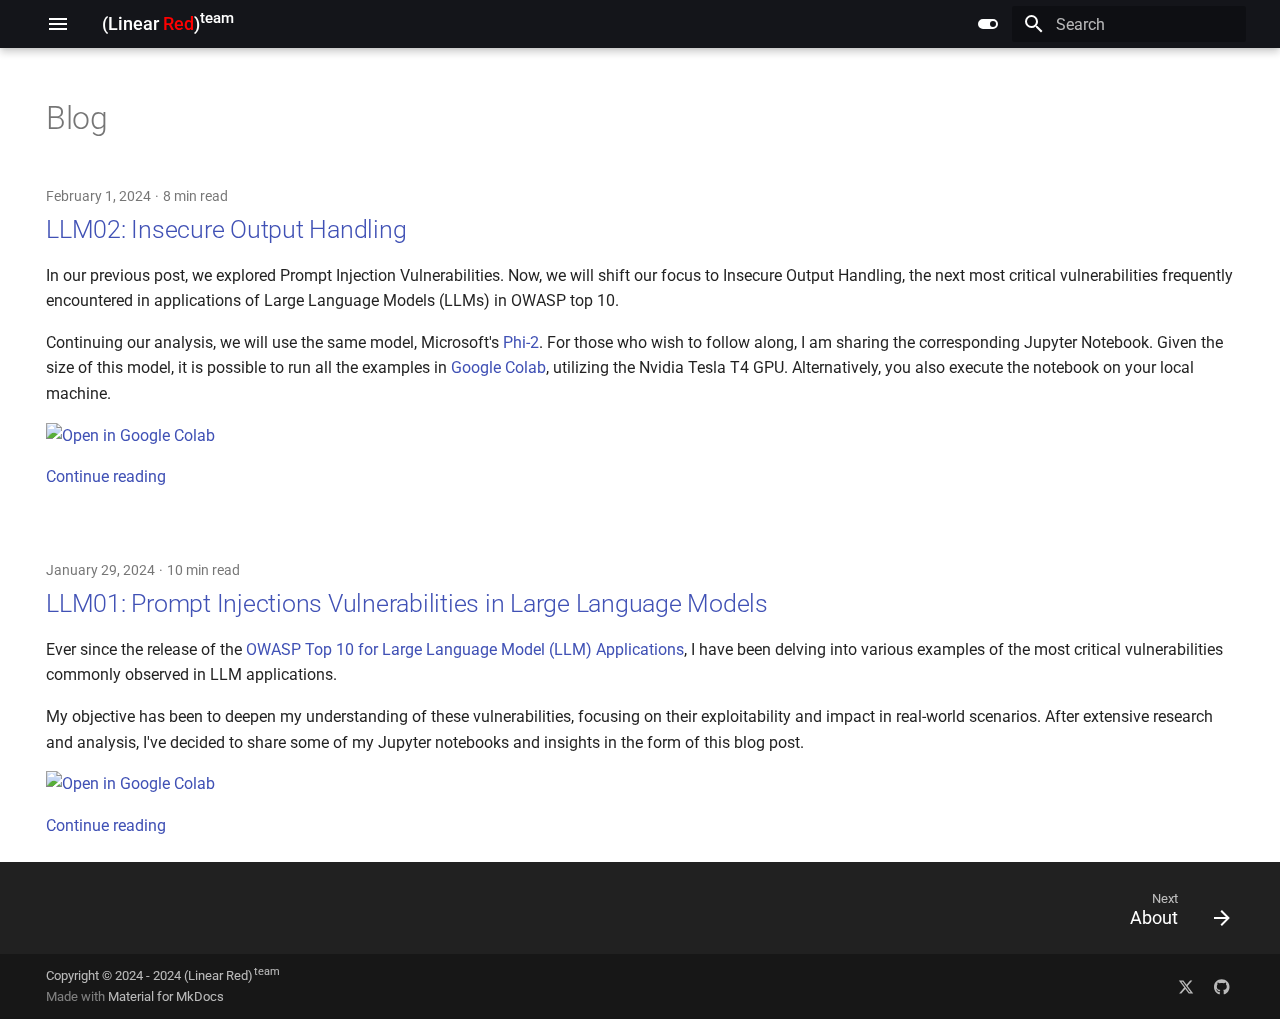
==== commit 63985b22: "Update from https://github.com/linear-red/mkdocs-material/commit/51cf8e1a45a7a373af7029386a772198c14" ====
--- a/blog/index.html
+++ b/blog/index.html
@@ -351,6 +351,40 @@
       <header class="md-typeset">
         <h1 id="blog">Blog</h1>
       </header>
+      
+        <article class="md-post md-post--excerpt">
+  <header class="md-post__header">
+    
+    <div class="md-post__meta md-meta">
+      <ul class="md-meta__list">
+        <li class="md-meta__item">
+          <time datetime="2024-02-01 00:00:00">February 1, 2024</time></li>
+        
+        
+          
+          <li class="md-meta__item">
+            
+              8 min read
+            
+          </li>
+        
+      </ul>
+      
+    </div>
+  </header>
+  <div class="md-post__content md-typeset">
+    <h2 id="llm02-insecure-output-handling"><a class="toclink" href="2024/02/01/llm02---insecure-output-handling/">LLM02: Insecure Output Handling</a></h2>
+<p>In our previous post, we explored Prompt Injection Vulnerabilities. Now, we will shift our focus to Insecure Output Handling, the next most critical vulnerabilities frequently encountered in applications of Large Language Models (LLMs) in OWASP top 10.</p>
+<p>Continuing our analysis, we will use the same model, Microsoft's <a href="https://huggingface.co/microsoft/phi-2">Phi-2</a>. For those who wish to follow along, I am sharing the corresponding Jupyter Notebook. Given the size of this model, it is possible to run all the examples in <a href="https://colab.research.google.com/">Google Colab</a>, utilizing the Nvidia Tesla T4 GPU. Alternatively, you also execute the notebook on your local machine.</p>
+<p><a href="https://colab.research.google.com/drive/1YAoHc03SZu14ehbk09HySxKiX7OwLhz9?usp=sharing"><img alt="Open in Google Colab" src="https://colab.research.google.com/assets/colab-badge.svg" /></a></p>
+
+    <nav class="md-post__action">
+      <a href="2024/02/01/llm02---insecure-output-handling/">
+        Continue reading
+      </a>
+    </nav>
+  </div>
+</article>
       
         <article class="md-post md-post--excerpt">
   <header class="md-post__header">
